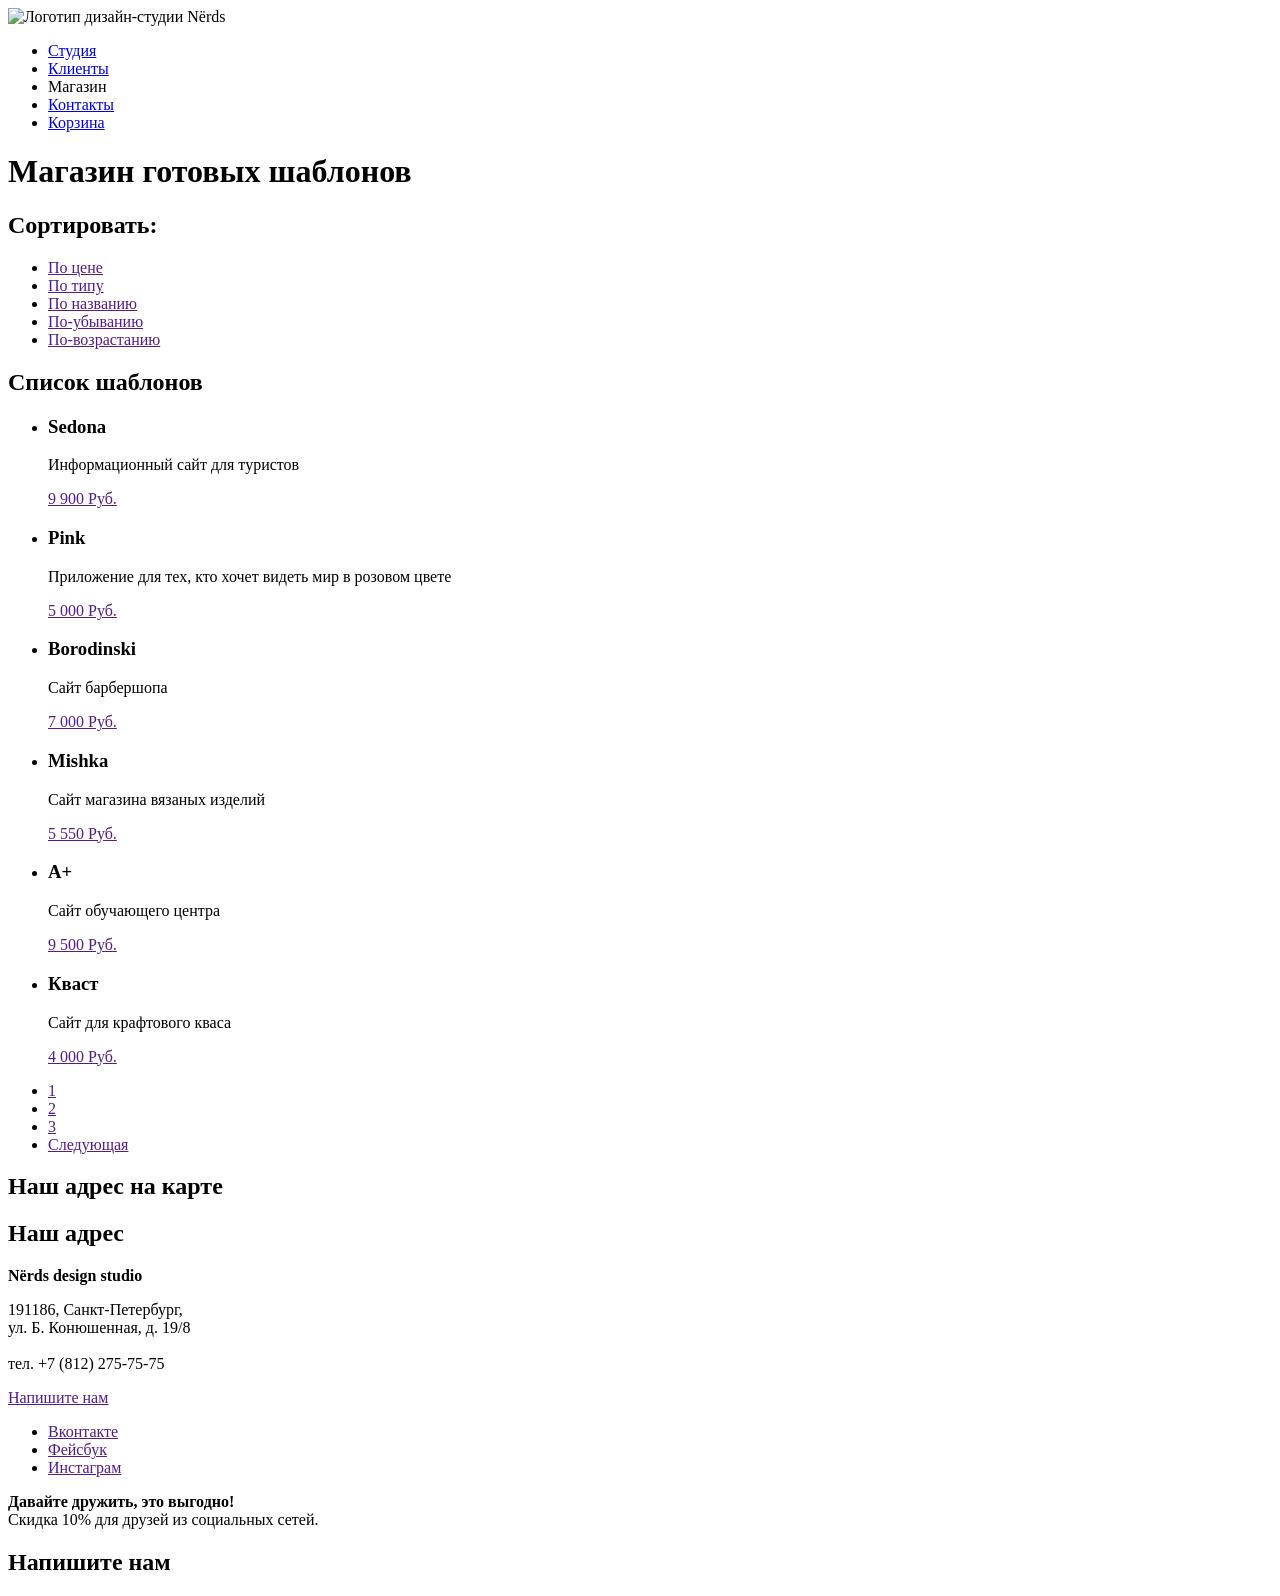
==== shop.html @ 8606c322 "Первое добавление файлов" ====
<!DOCTYPE html>
<html lang="ru">

<head>
  <meta charset="UTF-8">
  <title>Дизайн-студия Nёrds</title>
</head>

<body>

  <header class="main-header">
    <nav class="main navigation">
      <a class="main-header-logo"><img src="img/index-logo.svg" width="160" height="65"
          alt="Логотип дизайн-студии Nёrds"></a>
      <ul class="site-navigation">
        <li><a href="about.html">Студия</a></li>
        <li><a href="clients.html">Клиенты</a></li>
        <li><a class="site-navigation-current">Магазин</a></li>
        <li><a href="caontacts.html">Контакты</a></li>
        <li><a href="cart.html">Корзина</a></li>
      </ul>
    </nav>
  </header>

  <main>
    <h1>Магазин готовых шаблонов</h1>

    <section class="filters">

    </section>

    <section class="sort">
      <h2>Сортировать:</h2>
      <ul class="sort-list">
        <li class="sort-item"><a href="">По цене</a></li>
        <li class="sort-item"><a href="">По типу</a></li>
        <li class="sort-item"><a href="">По названию</a></li>
        <li class="sort-item"><a href="">По-убыванию</a></li>
        <li class="sort-item"><a href="">По-возрастанию</a></li>
      </ul>
    </section>

    <section class="catalog">
      <h2 class="visually-hidden">Список шаблонов</h2>
      <ul class="catalog-list">
        <li class="catalog-item">
          <h3 class="visually-hidden">Sedona</h3>
          <p>Информационный сайт для туристов</p>
          <a href="" class="button">9 900 Руб.</a>
          <a href=""><img src="" alt=""></a>
        </li>
        <li class="catalog-item">
          <h3 class="visually-hidden">Pink</h3>
          <p>Приложение для тех, кто хочет видеть мир в розовом цвете</p>
          <a href="" class="button">5 000 Руб.</a>
          <a href=""><img src="" alt=""></a>
        </li>
        <li class="catalog-item">
          <h3 class="visually-hidden">Borodinski</h3>
          <p>Сайт барбершопа</p>
          <a href="" class="button">7 000 Руб.</a>
          <a href=""><img src="" alt=""></a>
        </li>
        <li class="catalog-item">
          <h3 class="visually-hidden">Mishka</h3>
          <p>Сайт магазина вязаных изделий</p>
          <a href="" class="button">5 550 Руб.</a>
          <a href=""><img src="" alt=""></a>
        </li>
        <li class="catalog-item">
          <h3 class="visually-hidden">A+</h3>
          <p>Сайт обучающего центра</p>
          <a href="" class="button">9 500 Руб.</a>
          <a href=""><img src="" alt=""></a>
        </li>
        <li class="catalog-item">
          <h3 class="visually-hidden">Кваст</h3>
          <p>Сайт для крафтового кваса</p>
          <a href="" class="button">4 000 Руб.</a>
          <a href=""><img src="" alt=""></a>
        </li>
      </ul>
      <ul class="pagination-list">
        <li class="pagination-item pagination-item-current"><a href="">1</a></li>
        <li class="pagination-item"><a href="">2</a></li>
        <li class="pagination-item"><a href="">3</a></li>
        <li class="pagination-item"><a href="">Следующая</a></li>
      </ul>
    </section>

  </main>

  <footer class="main-footer">
    <section class="map">
      <h2 class="visually-hidden">Наш адрес на карте</h2>
    </section>

    <section class="address">
      <h2>Наш адрес</h2>
      <b>Nёrds design studio</b>
      <p>191186, Санкт-Петербург,<br>
        ул. Б. Конюшенная, д. 19/8<br>
        <br>
        тел. +7 (812) 275-75-75</p>
      <a href="" class="button">Напишите нам</a>
    </section>

    <ul>
      <li><a href="" class="social-button">Вконтакте</a></li>
      <li><a href="" class="social-button">Фейсбук</a></li>
      <li><a href="" class="social-button">Инстаграм</a></li>
    </ul>
    <p><b>Давайте дружить, это выгодно!</b><br>
      Скидка 10% для друзей из социальных сетей.</p>
  </footer>

  <section class="modal modal-mail">
    <h2>Напишите нам</h2>
    <span class="modal-close"></span>
  </section>
</body>

</html>
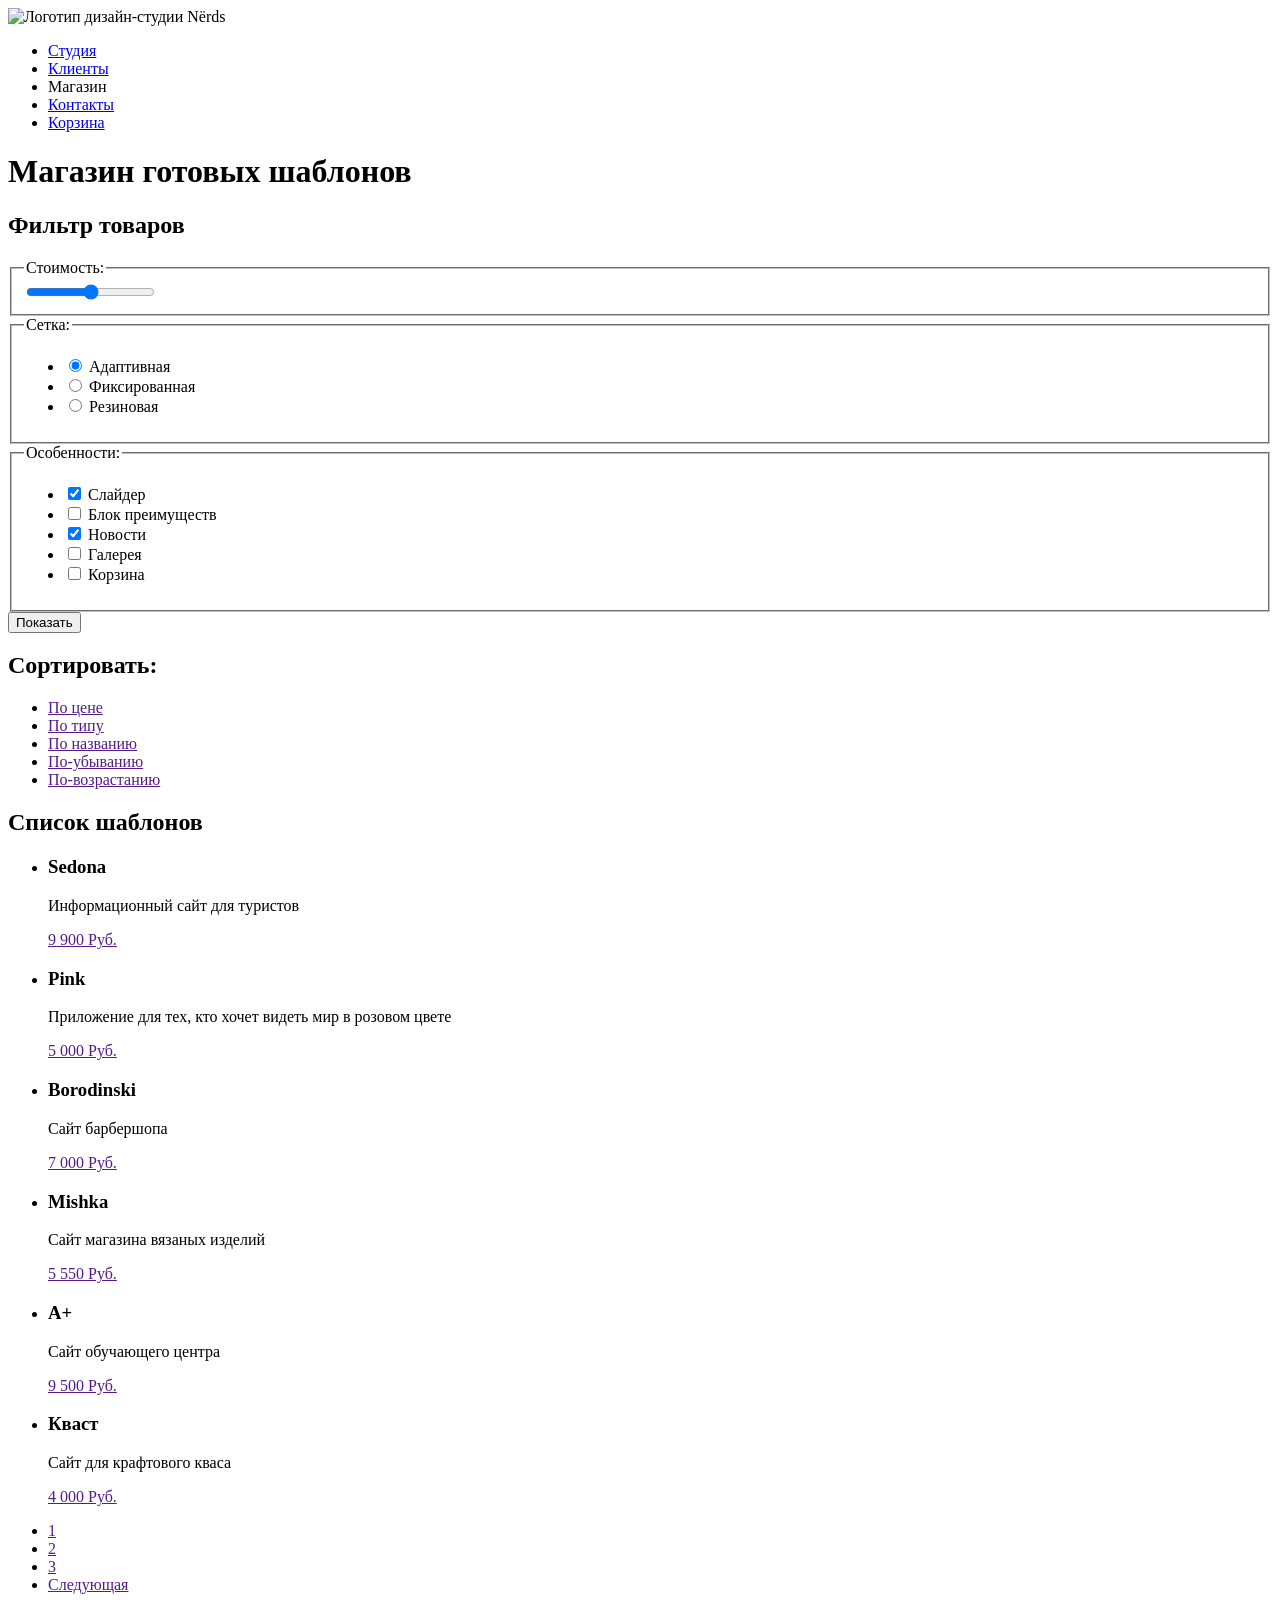
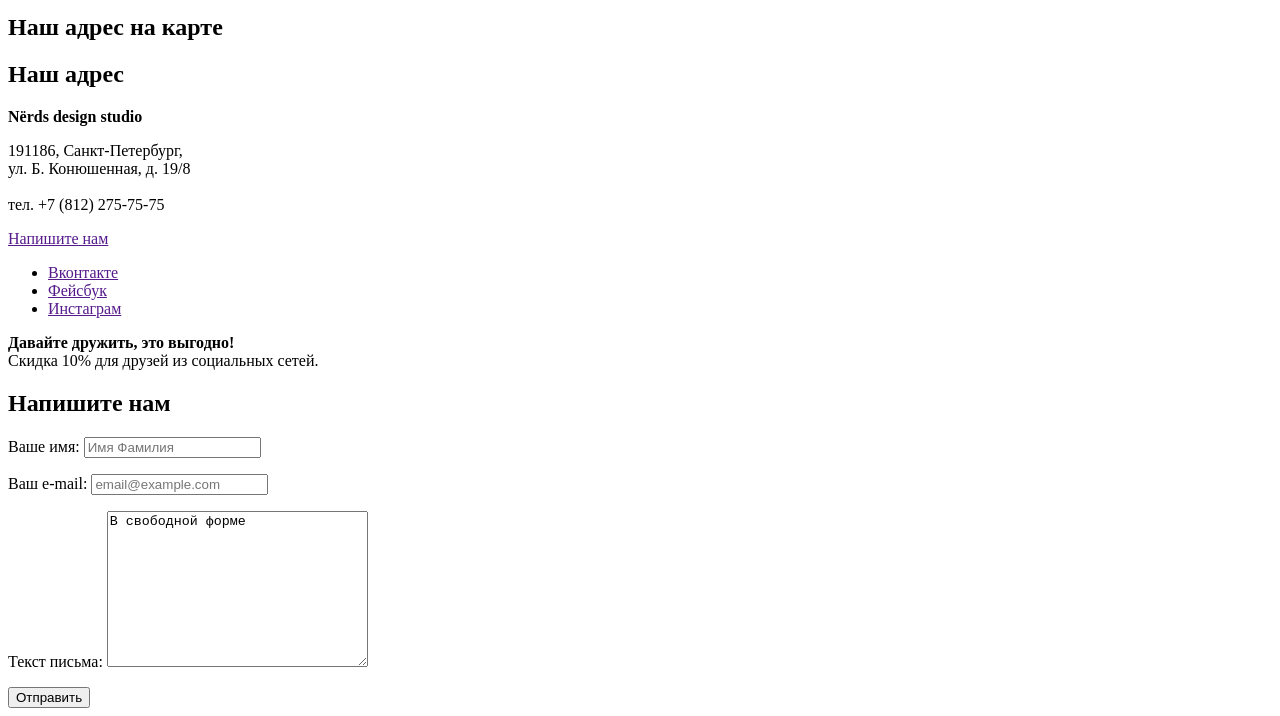
==== commit 5300706d: "Добавил формы" ====
--- a/shop.html
+++ b/shop.html
@@ -26,7 +26,64 @@
     <h1>Магазин готовых шаблонов</h1>
 
     <section class="filters">
-
+      <h2>Фильтр товаров</h2>
+      <form class="filters-form" action="https://echo.htmlacademy.ru" method="get">
+        <fieldset>
+          <legend>Стоимость:</legend>
+          <input type="range">
+        </fieldset>
+        <fieldset>
+          <legend>Сетка:</legend>
+          <ul>
+            <li class="filter-option">
+              <input type="radio" class="visually-hidden filter-input filter-input-radio" name="layout" value="adaptive"
+                id="filter-adaptive" checked>
+              <label for="filter-adaptive">Адаптивная</label>
+            </li>
+            <li class="filter-option">
+              <input type="radio" class="visually-hidden filter-input filter-input-radio" name="layout" value="fixed"
+                id="filter-fixed">
+              <label for="filter-fixed">Фиксированная</label>
+            </li>
+            <li class="filter-option">
+              <input type="radio" class="visually-hidden filter-input filter-input-radio" name="layout" value="flexible"
+                id="filter-flexible">
+              <label for="filter-flexible">Резиновая</label>
+            </li>
+          </ul>
+        </fieldset>
+        <fieldset>
+          <legend>Особенности:</legend>
+          <ul>
+            <li class="filter-option">
+              <input type="checkbox" class="visually-hidden filter-input filter-input-checkbox" name="slider"
+                id="filter-slider" checked>
+              <label for="filter-slider">Слайдер</label>
+            </li>
+            <li class="filter-option">
+              <input type="checkbox" class="visually-hidden filter-input filter-input-checkbox" name="advantages"
+                id="filter-advantages">
+              <label for="filter-advantages">Блок преимуществ</label>
+            </li>
+            <li class="filter-option">
+              <input type="checkbox" class="visually-hidden filter-input filter-input-checkbox" name="news"
+                id="filter-news" checked>
+              <label for="filter-news">Новости</label>
+            </li>
+            <li class="filter-option">
+              <input type="checkbox" class="visually-hidden filter-input filter-input-checkbox" name="gallery"
+                id="filter-gallery">
+              <label for="filter-gallery">Галерея</label>
+            </li>
+            <li class="filter-option">
+              <input type="checkbox" class="visually-hidden filter-input filter-input-checkbox" name="cart"
+                id="filter-cart">
+              <label for="filter-cart">Корзина</label>
+            </li>
+          </ul>
+        </fieldset>
+        <button class="filter-button button" type="submit">Показать</button>
+      </form>
     </section>
 
     <section class="sort">
@@ -116,7 +173,21 @@
 
   <section class="modal modal-mail">
     <h2>Напишите нам</h2>
-    <span class="modal-close"></span>
+    <form class="login-form" action="https://echo.htmlacademy.ru" method="post">
+      <p class="login-item">
+        <label for="login-name">Ваше имя:</label>
+        <input id="login-name" type="text" name="name" placeholder="Имя Фамилия">
+      </p>
+      <p class="login-item">
+        <label for="login-mail">Ваш e-mail:</label>
+        <input id="login-mail" type="text" name="mail" placeholder="email@example.com">
+      </p>
+      <p class="login-item">
+        <label for="">Текст письма:</label>
+        <textarea name="text" id="login-text" cols="30" rows="10">В свободной форме</textarea>
+      </p>
+      <button class="button" type="submit">Отправить</button>
+    </form>
   </section>
 </body>
 
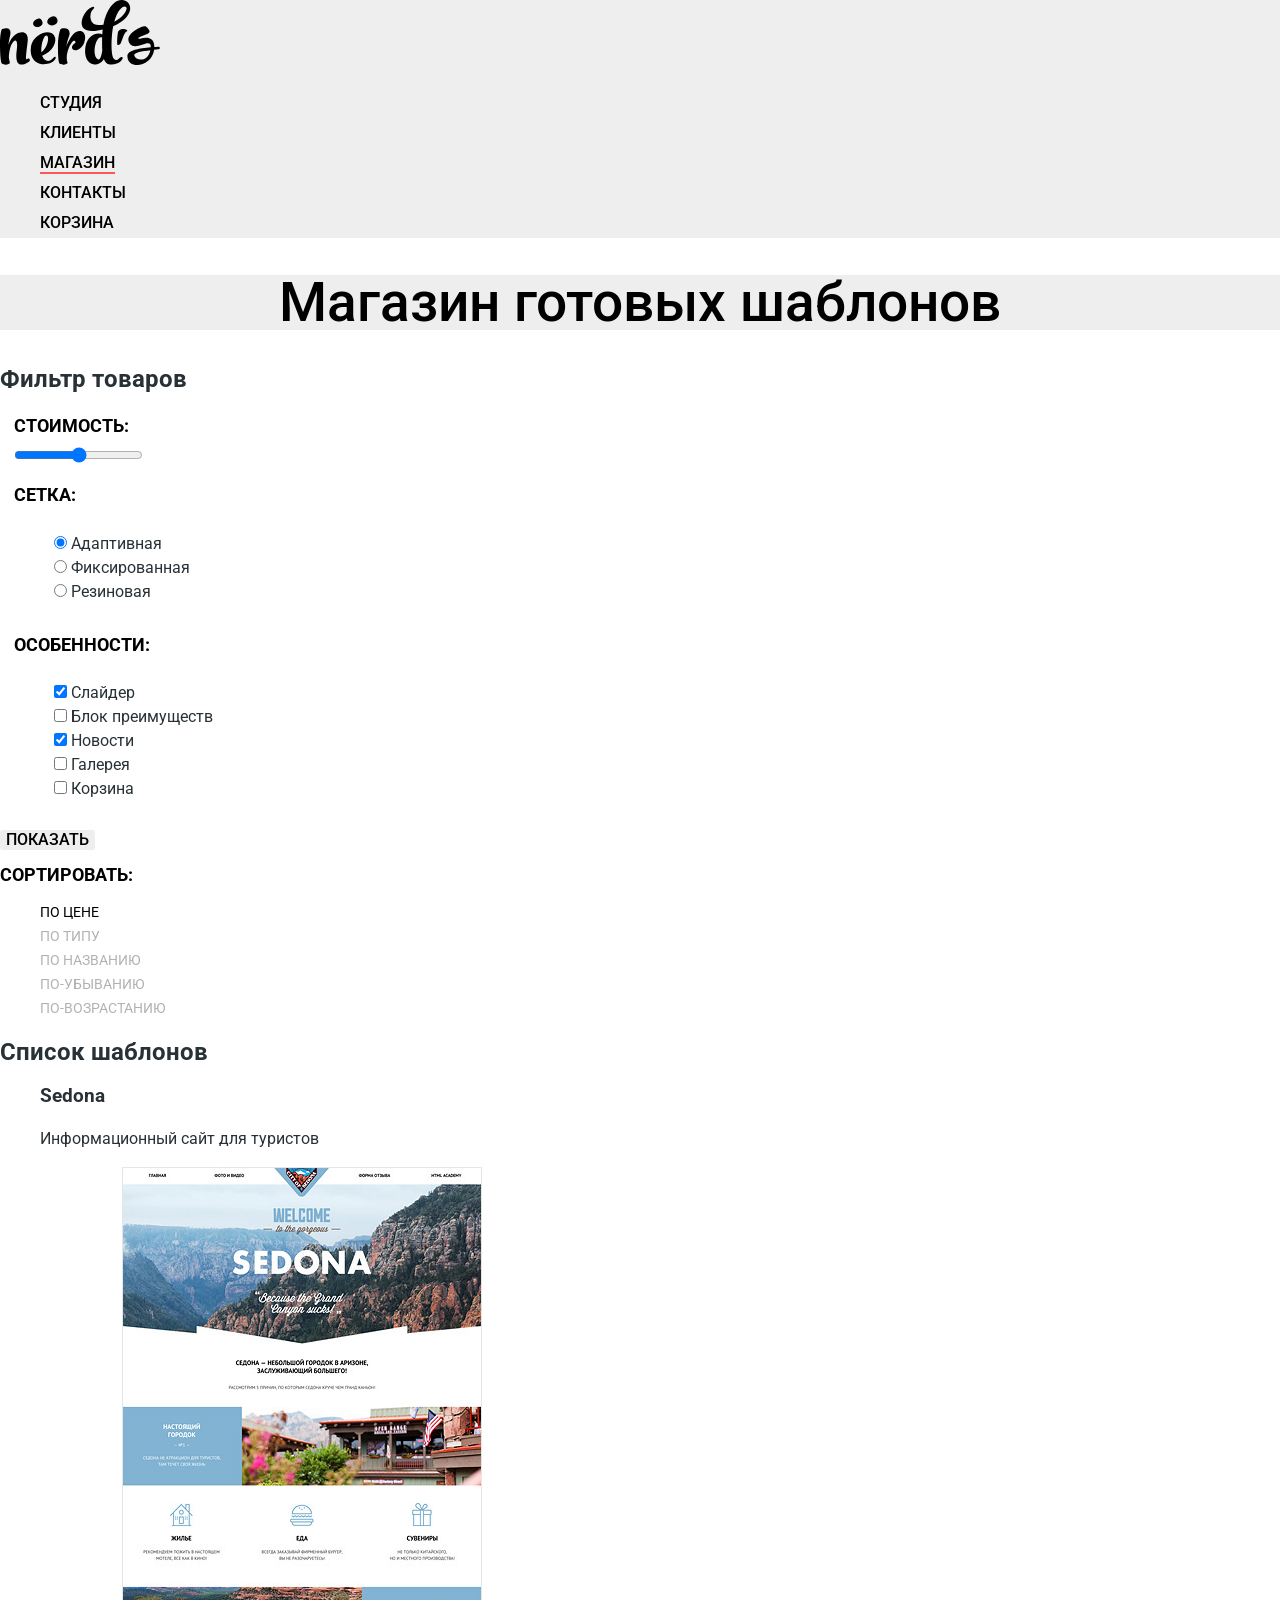
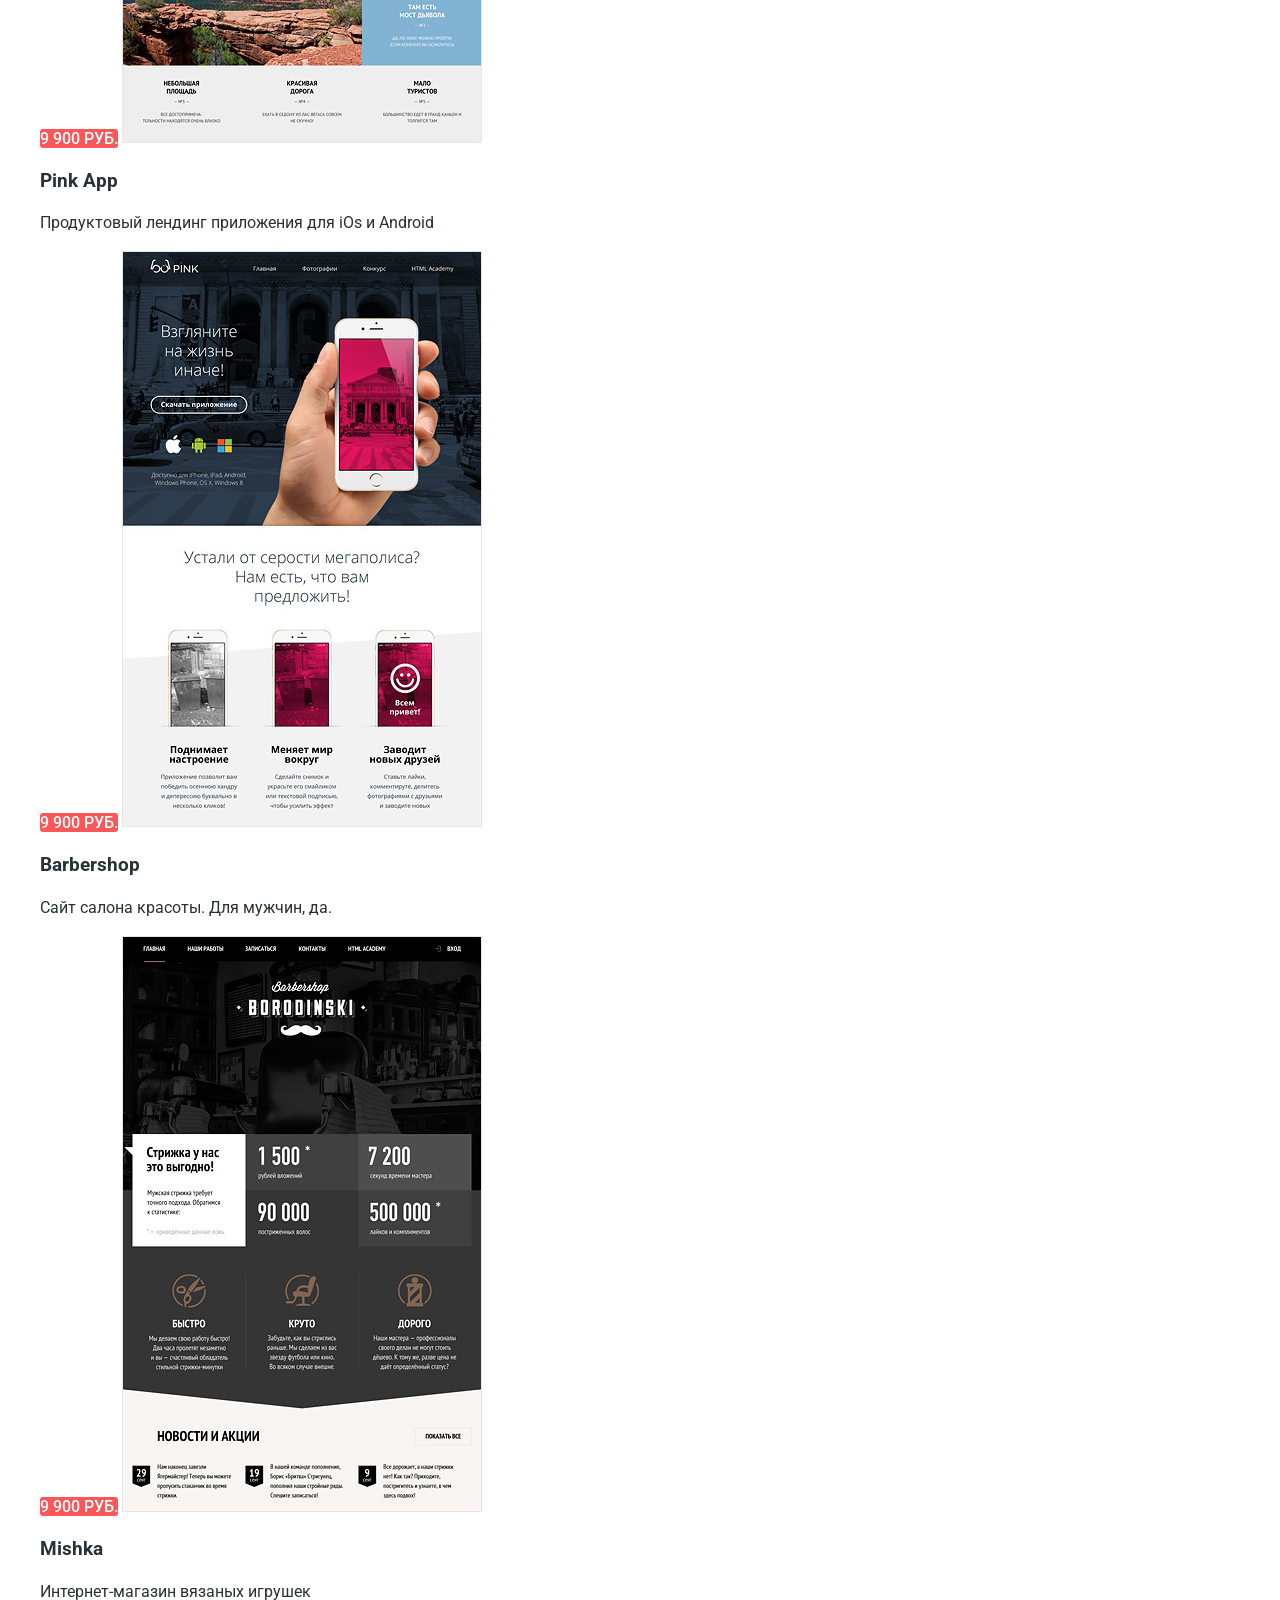
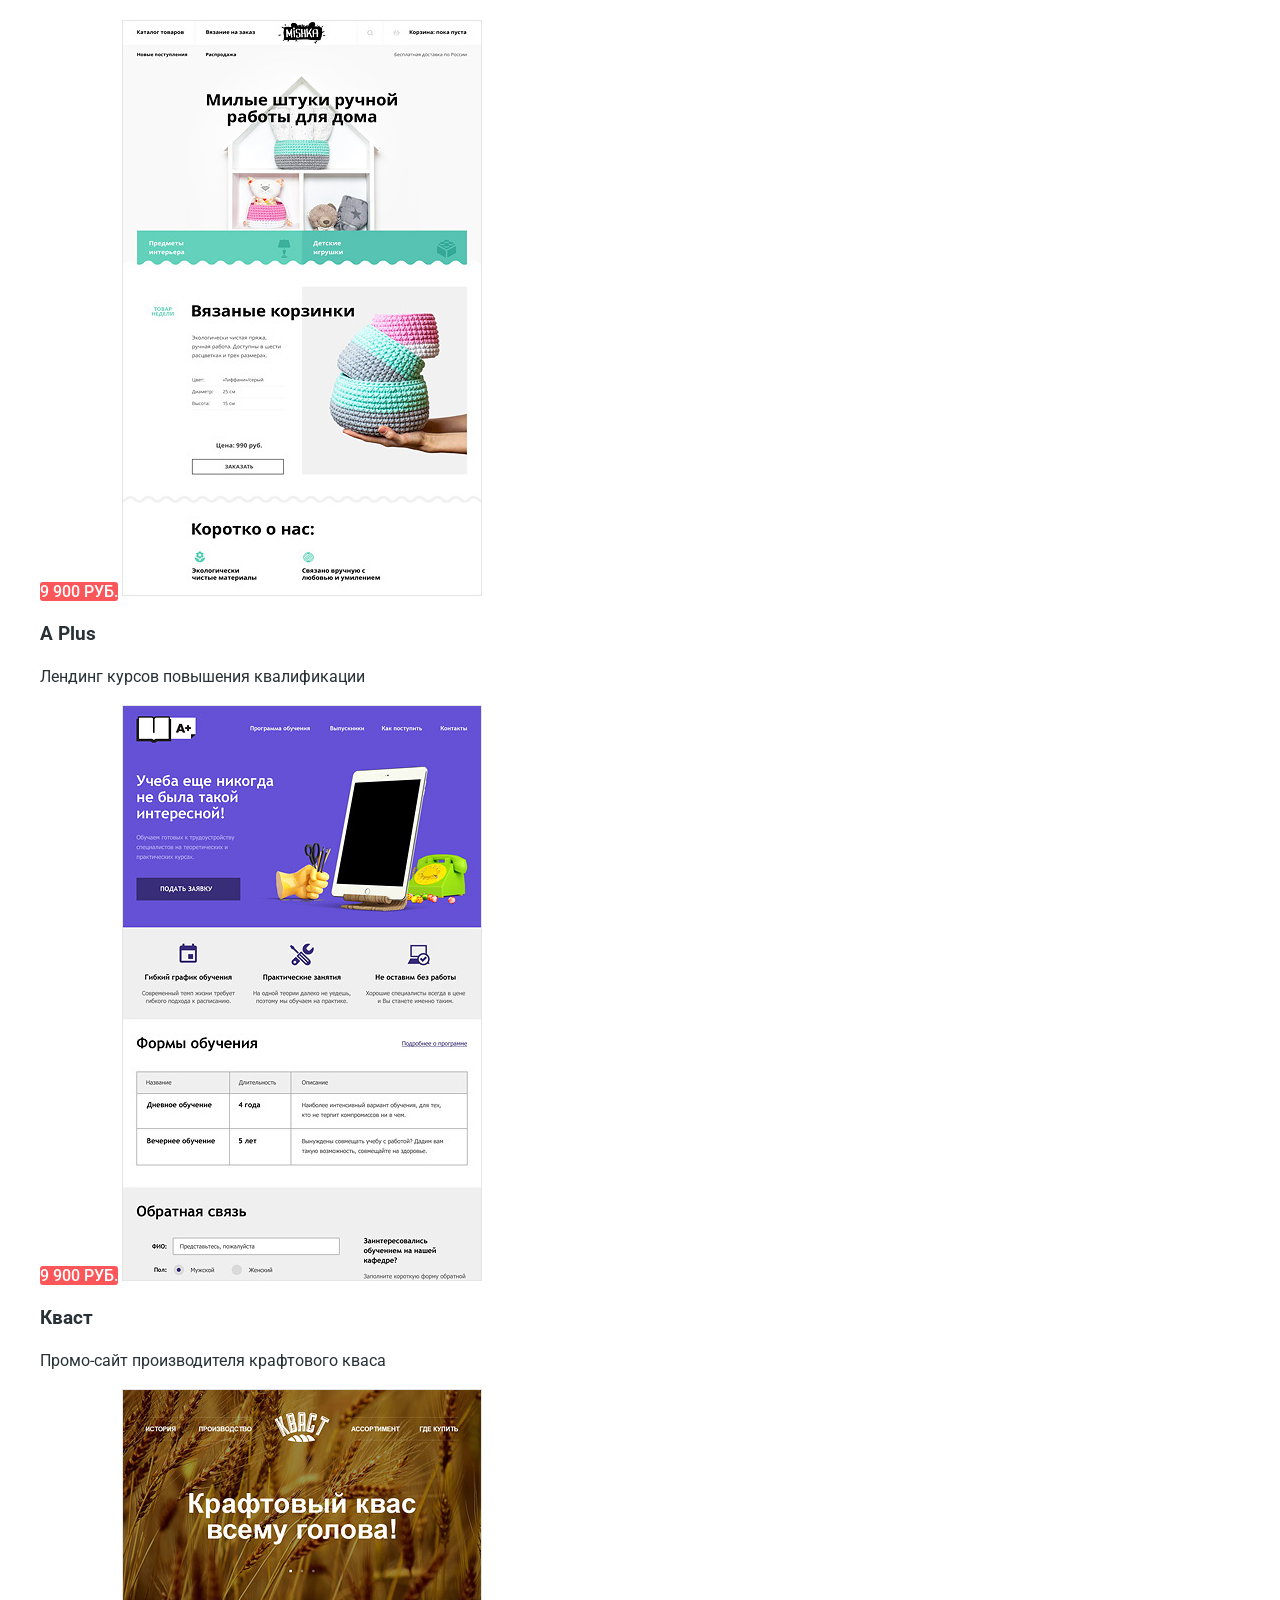
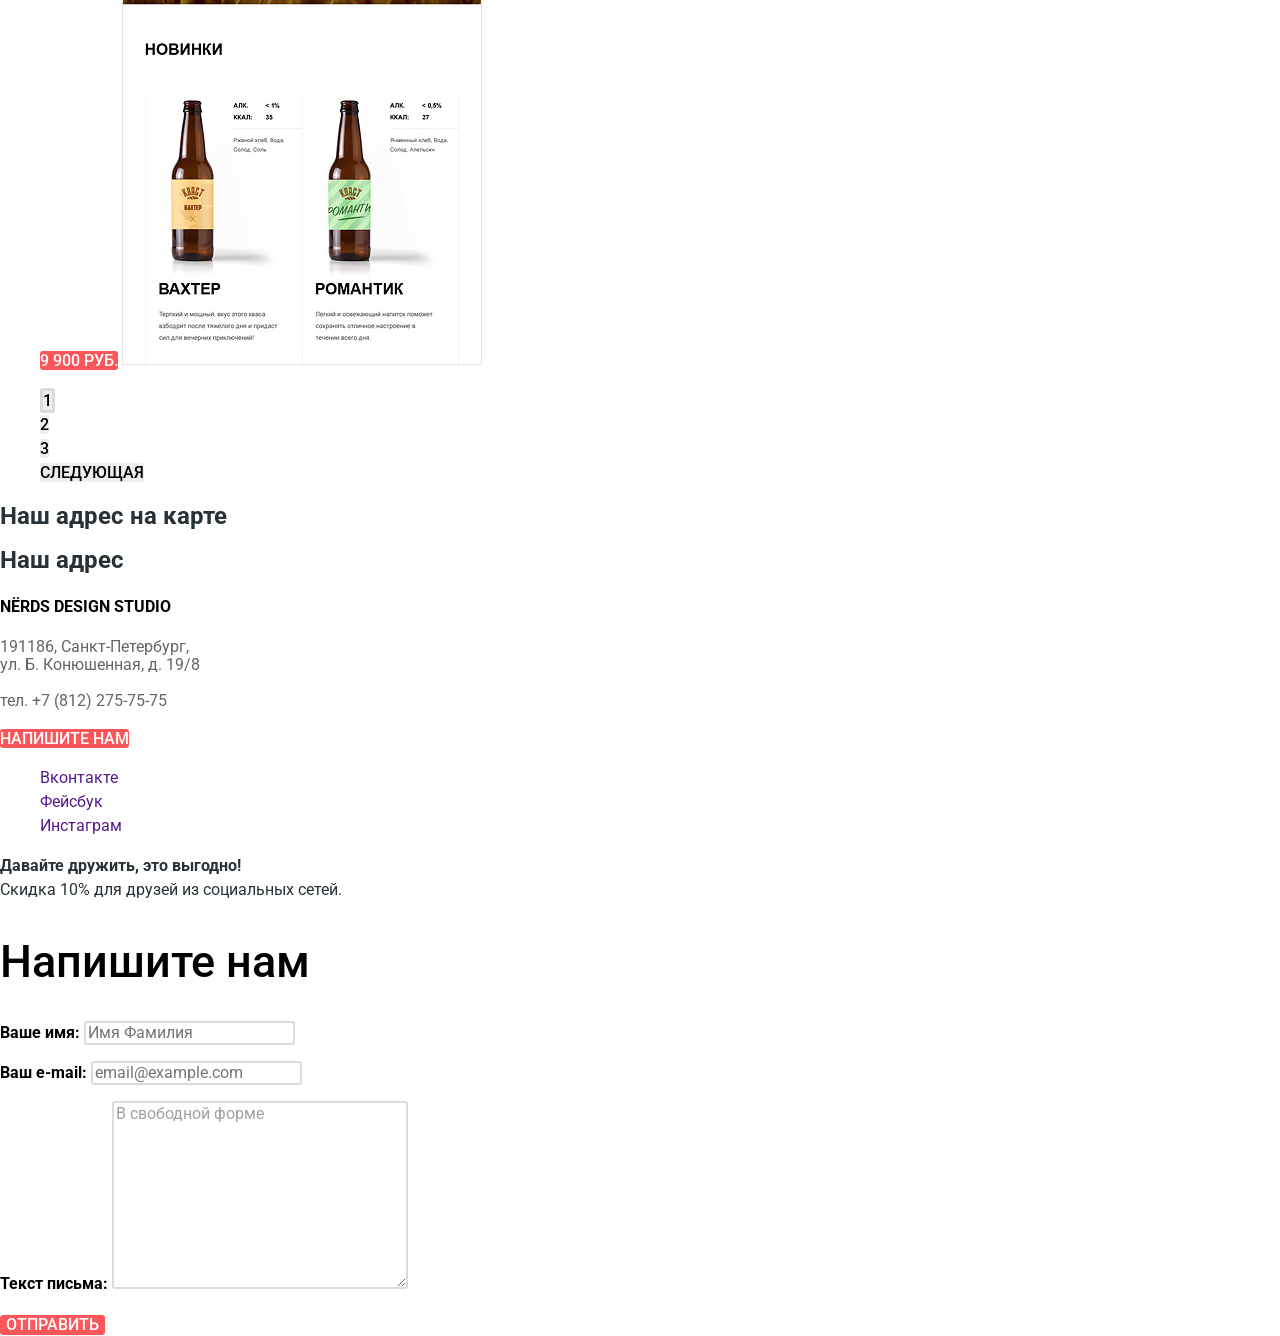
==== commit 9b00742c: "Добавил стили для страницы магазина" ====
--- a/shop.html
+++ b/shop.html
@@ -4,13 +4,16 @@
 <head>
   <meta charset="UTF-8">
   <title>Дизайн-студия Nёrds</title>
+  <link href="https://fonts.googleapis.com/css?family=Roboto:400,500,700&display=swap&subset=cyrillic" rel="stylesheet">
+  <link rel="stylesheet" href="css/normalize.css">
+  <link rel="stylesheet" href="css/style.css">
 </head>
 
 <body>
 
   <header class="main-header">
     <nav class="main navigation">
-      <a class="main-header-logo"><img src="img/index-logo.svg" width="160" height="65"
+      <a class="main-header-logo"><img src="img/nerds-logo.svg" width="160" height="65"
           alt="Логотип дизайн-студии Nёrds"></a>
       <ul class="site-navigation">
         <li><a href="about.html">Студия</a></li>
@@ -23,7 +26,7 @@
   </header>
 
   <main>
-    <h1>Магазин готовых шаблонов</h1>
+    <h1 class="page-title">Магазин готовых шаблонов</h1>
 
     <section class="filters">
       <h2>Фильтр товаров</h2>
@@ -89,7 +92,7 @@
     <section class="sort">
       <h2>Сортировать:</h2>
       <ul class="sort-list">
-        <li class="sort-item"><a href="">По цене</a></li>
+        <li class="sort-item sort-item-current"><a href="">По цене</a></li>
         <li class="sort-item"><a href="">По типу</a></li>
         <li class="sort-item"><a href="">По названию</a></li>
         <li class="sort-item"><a href="">По-убыванию</a></li>
@@ -101,47 +104,47 @@
       <h2 class="visually-hidden">Список шаблонов</h2>
       <ul class="catalog-list">
         <li class="catalog-item">
-          <h3 class="visually-hidden">Sedona</h3>
+          <h3>Sedona</h3>
           <p>Информационный сайт для туристов</p>
           <a href="" class="button">9 900 Руб.</a>
-          <a href=""><img src="" alt=""></a>
+          <a href=""><img src="img/img-sedona.jpg" width="360" height="576" alt="Шаблон Sedona"></a>
         </li>
         <li class="catalog-item">
-          <h3 class="visually-hidden">Pink</h3>
-          <p>Приложение для тех, кто хочет видеть мир в розовом цвете</p>
-          <a href="" class="button">5 000 Руб.</a>
-          <a href=""><img src="" alt=""></a>
+          <h3>Pink App</h3>
+          <p>Продуктовый лендинг приложения для iOs и Android</p>
+          <a href="" class="button">9 900 Руб.</a>
+          <a href=""><img src="img/img-pink.jpg" width="360" height="576" alt="Шаблон Pink"></a>
         </li>
         <li class="catalog-item">
-          <h3 class="visually-hidden">Borodinski</h3>
-          <p>Сайт барбершопа</p>
-          <a href="" class="button">7 000 Руб.</a>
-          <a href=""><img src="" alt=""></a>
+          <h3>Barbershop</h3>
+          <p>Сайт салона красоты. Для мужчин, да.</p>
+          <a href="" class="button">9 900 Руб.</a>
+          <a href=""><img src="img/img-barbershop.jpg" width="360" height="576" alt="Шаблон Barbershop"></a>
         </li>
         <li class="catalog-item">
-          <h3 class="visually-hidden">Mishka</h3>
-          <p>Сайт магазина вязаных изделий</p>
-          <a href="" class="button">5 550 Руб.</a>
-          <a href=""><img src="" alt=""></a>
+          <h3>Mishka</h3>
+          <p>Интернет-магазин вязаных игрушек</p>
+          <a href="" class="button">9 900 Руб.</a>
+          <a href=""><img src="img/img-mishka.jpg" width="360" height="576" alt="Шаблон Mishka"></a>
         </li>
         <li class="catalog-item">
-          <h3 class="visually-hidden">A+</h3>
-          <p>Сайт обучающего центра</p>
-          <a href="" class="button">9 500 Руб.</a>
-          <a href=""><img src="" alt=""></a>
+          <h3>A Plus</h3>
+          <p>Лендинг курсов повышения квалификации</p>
+          <a href="" class="button">9 900 Руб.</a>
+          <a href=""><img src="img/img-aplus.jpg" width="360" height="576" alt="Шаблон Aplus"></a>
         </li>
         <li class="catalog-item">
-          <h3 class="visually-hidden">Кваст</h3>
-          <p>Сайт для крафтового кваса</p>
-          <a href="" class="button">4 000 Руб.</a>
-          <a href=""><img src="" alt=""></a>
+          <h3>Кваст</h3>
+          <p>Промо-сайт производителя крафтового кваса</p>
+          <a href="" class="button">9 900 Руб.</a>
+          <a href=""><img src="img/img-kvast.jpg" width="360" height="576" alt="Шаблон Кваст"></a>
         </li>
       </ul>
       <ul class="pagination-list">
-        <li class="pagination-item pagination-item-current"><a href="">1</a></li>
-        <li class="pagination-item"><a href="">2</a></li>
-        <li class="pagination-item"><a href="">3</a></li>
-        <li class="pagination-item"><a href="">Следующая</a></li>
+        <li class="pagination-item pagination-item-current"><a href="" class="button">1</a></li>
+        <li class="pagination-item"><a href="" class="button">2</a></li>
+        <li class="pagination-item"><a href="" class="button">3</a></li>
+        <li class="pagination-item"><a href="" class="button">Следующая</a></li>
       </ul>
     </section>
 
@@ -183,7 +186,7 @@
         <input id="login-mail" type="text" name="mail" placeholder="email@example.com">
       </p>
       <p class="login-item">
-        <label for="">Текст письма:</label>
+        <label for="login-text">Текст письма:</label>
         <textarea name="text" id="login-text" cols="30" rows="10">В свободной форме</textarea>
       </p>
       <button class="button" type="submit">Отправить</button>
--- a/css/style.css
+++ b/css/style.css
@@ -0,0 +1,343 @@
+body {
+  margin: 0;
+  padding: 0;
+
+  font-family: Roboto, Arial, sans-serif;
+  font-size: 16px;
+  line-height: 24px;
+  font-weight: 400;
+  color: #283136;
+
+  background-color: #ffffff;
+}
+
+a {
+  text-decoration: none;
+}
+
+ul {
+  list-style: none;
+}
+
+.button {
+  color: #ffffff;
+  font-weight: 500;
+  font-size: 16px;
+  line-height: 18px;
+  text-transform: uppercase;
+  text-align: center;
+  vertical-align: middle;
+
+  background-color: #fb565a;
+  border: none;
+  border-radius: 3px;
+}
+
+.button:hover,
+.button:focus {
+  background-color: #e74246;
+}
+
+.button:active {
+  color:  rgba(255, 255, 255, 0.3);
+
+  background-color: #d7373b;
+  box-shadow: inset  0 3px rgba(0,0,0, 0.1);
+}
+
+.main-header {
+  background-color: #eeeeee;
+}
+
+.main-header-logo:hover,
+.main-header-logo:focus {
+  opacity: 0.8;
+}
+
+.main-header-logo:active {
+  opacity: 0.3;
+}
+
+.site-navigation a {
+  color: #000000;
+  font-weight: 500;
+  font-size: 16px;
+  line-height: 30px;
+  text-transform: uppercase;
+}
+
+.site-navigation a:hover,
+.site-navigation a:focus {
+  color: #fb565a;
+}
+
+.site-navigation a:active {
+  color: rgba(0, 0, 0, 0.3);
+}
+
+.site-navigation-current {
+  border-bottom: 2px solid #fb565a;
+}
+
+.slider {
+  background-color: #eeeeee;
+}
+
+.feature-item h3 {
+  color: #000000;
+  font-size: 55px;
+  line-height: 55px;
+  font-weight: 500;
+}
+
+.services h3 {
+  color: #000000;
+  font-size: 24px;
+  line-height: 30px;
+  font-weight: 700;
+  text-transform: uppercase;
+}
+
+.services-item:nth-child(2) a {
+  background-color: #00ca74;
+}
+
+.services-item:nth-child(2) a:hover,
+.services-item:nth-child(2) a:focus {
+  background-color: #00bc6c;
+}
+
+.services-item:nth-child(2) a:active {
+  background-color: #00aa62;
+}
+
+.services-item:last-child a {
+  background-color: #efc84a;
+}
+
+.services-item:last-child a:hover,
+.services-item:last-child a:focus {
+  background-color: #eab534;
+}
+
+.services-item:last-child a:active {
+  background-color: #e5a722;
+}
+
+.about-us b {
+  color: #000000;
+  font-size: 45px;
+  line-height: 45px;
+  font-weight: 500;
+}
+
+.development h3 {
+  color: #000000;
+  font-size: 16px;
+  line-height: 24px;
+  text-transform: uppercase;
+  font-weight: 700;
+}
+
+.facts th {
+  color: #000000;
+  font-weight: 700;
+  text-transform: uppercase;
+}
+
+.facts td:first-child {
+  color: #000000;
+  font-size: 45px;
+  line-height: 45px;
+  font-weight: 700;
+}
+
+.facts td:last-child {
+  line-height: 18px;
+}
+
+.client-item {
+  opacity: 0.2;
+}
+
+.client-item:hover,
+.client-item:focus {
+  opacity: 1;
+}
+
+.client-item:active {
+  opacity: 0.1;
+}
+
+.address b {
+  color: #000000;
+  line-height: 30px;
+  text-transform: uppercase;
+  font-weight: 700;
+}
+
+.address p {
+  color: #666666;
+  font-size: 16px;
+  line-height: 18px;
+}
+
+.social-footer p {
+  color: #444444;
+  font-size: 16px;
+  line-height: 22px;
+}
+
+.social-footer b {
+  color: #000000;
+  font-size: 36px;
+  line-height: 36px;
+  font-weight: 700;
+}
+
+.modal-mail h2 {
+  color: #000000;
+  font-size: 45px;
+  line-height: 45px;
+  font-weight: 500;
+}
+
+.login-item label {
+  color: #000000;
+  line-height: 18px;
+  font-weight: 700;
+}
+
+.login-item input,
+.login-item textarea {
+  color: rgba(68, 68, 68, 0.5);
+  font: inherit;
+  line-height: 18px;
+
+  border: 2px solid #d7dcde;
+  border-radius: 3px;
+} 
+
+.login-item input:hover,
+.login-item textarea:hover {
+  border-color: #b4b9bb;
+}
+
+.login-item input:focus,
+.login-item textarea:focus {
+  border-color: #000000;
+}
+
+.login-item input:invalid,
+.login-item textarea:invalid {
+  border-color: #e74246;
+}
+
+.page-title {
+  color: #000000;
+  font-size: 55px;
+  line-height: 55px;
+  font-weight: 500;
+  text-align: center;
+
+  background-color: #eeeeee;
+}
+
+.filters-form fieldset {
+  border: none;
+}
+
+.filters-form legend {
+  color: #000000;
+  font-size: 18px;
+  line-height: 30px;
+  font-weight: 700;
+  text-transform: uppercase;
+}
+
+.filters-form label {
+  line-height: 20px;
+}
+
+input[type="radio"]:hover + label {
+  color: #000000;
+}
+
+input[type="radio"]:disabled + label,
+input[type="checkbox"]:disabled + label {
+  color: rgba(40, 49, 54, 0.3);
+}
+
+.filter-button {
+  color: #000000;
+  line-height: 18px;
+  font-weight: 500;
+
+  background-color: #eeeeee;
+}
+
+.filter-button:hover,
+.filter-button:focus {
+  background-color: #dfdfdf;
+}
+
+.filter-button:active {
+  color: rgba(0, 0, 0, 0.3);
+
+  background-color: #d5d5d5;
+}
+
+.catalog-item .button:active {
+  color: #ffffff;
+}
+
+.pagination-list .button {
+  color: #000000;
+  line-height: 18px;
+  font-weight: 500;
+
+  background-color: #eeeeee;
+}
+
+.pagination-list .button:hover,
+.pagination-list .button:focus {
+  background-color: #dfdfdf;
+}
+
+.pagination-list .button:active {
+  color: rgba(0, 0, 0, 0.3);
+
+  background-color: #d5d5d5;
+}
+
+.pagination-item-current a {
+  color: #000000;
+
+  background-color: #ffffff;
+  border: 3px solid #dbdbdb;
+}
+
+.sort h2 {
+  color: #000000;
+  font-size: 18px;
+  line-height: 18px;
+  font-weight: 700;
+  text-transform: uppercase;
+}
+
+.sort-item a {
+  color: rgba(0, 0, 0, 0.3);
+  font-size: 14px;
+  line-height: 18px;
+  text-transform: uppercase;
+}
+
+.sort-item a:hover,
+.sort-item a:focus {
+  color: rgba(0, 0, 0, 0.6);
+}
+
+.sort-item a:active,
+.sort-item-current a {
+  color: #000000;
+}
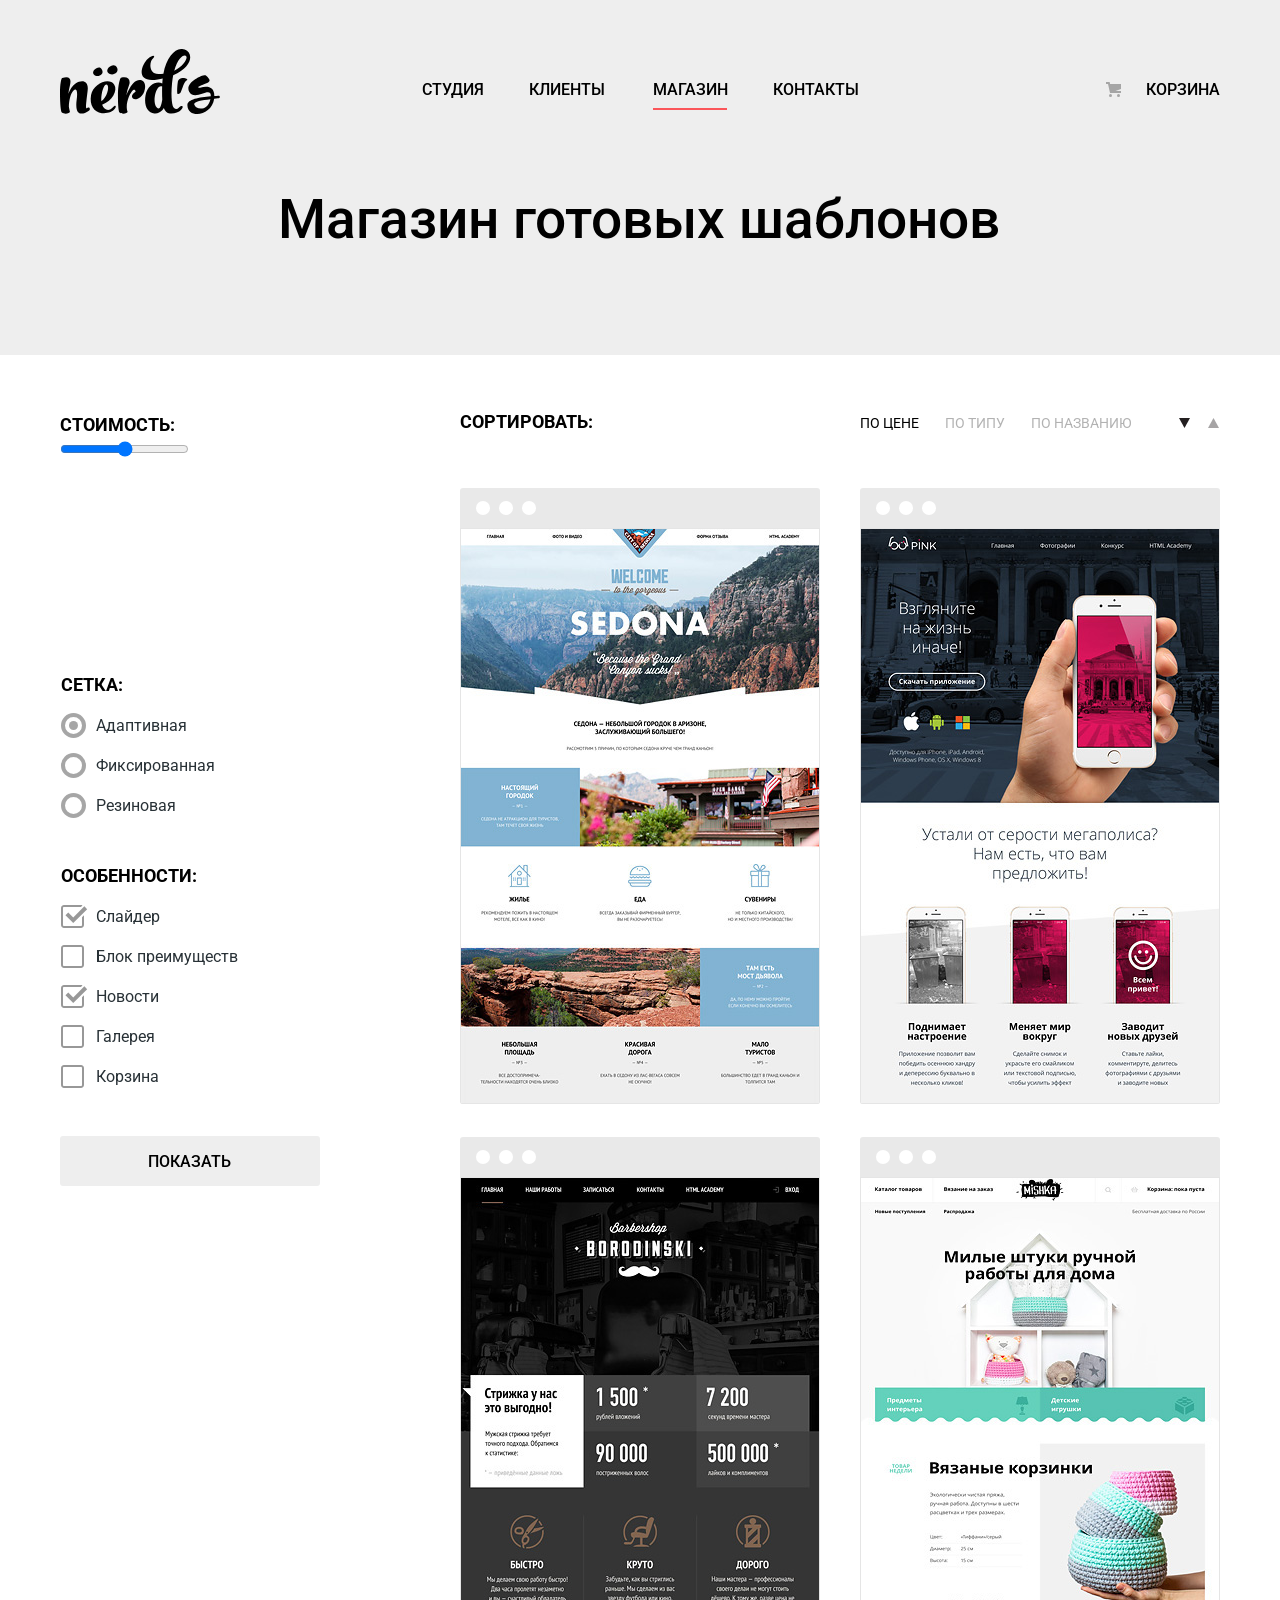
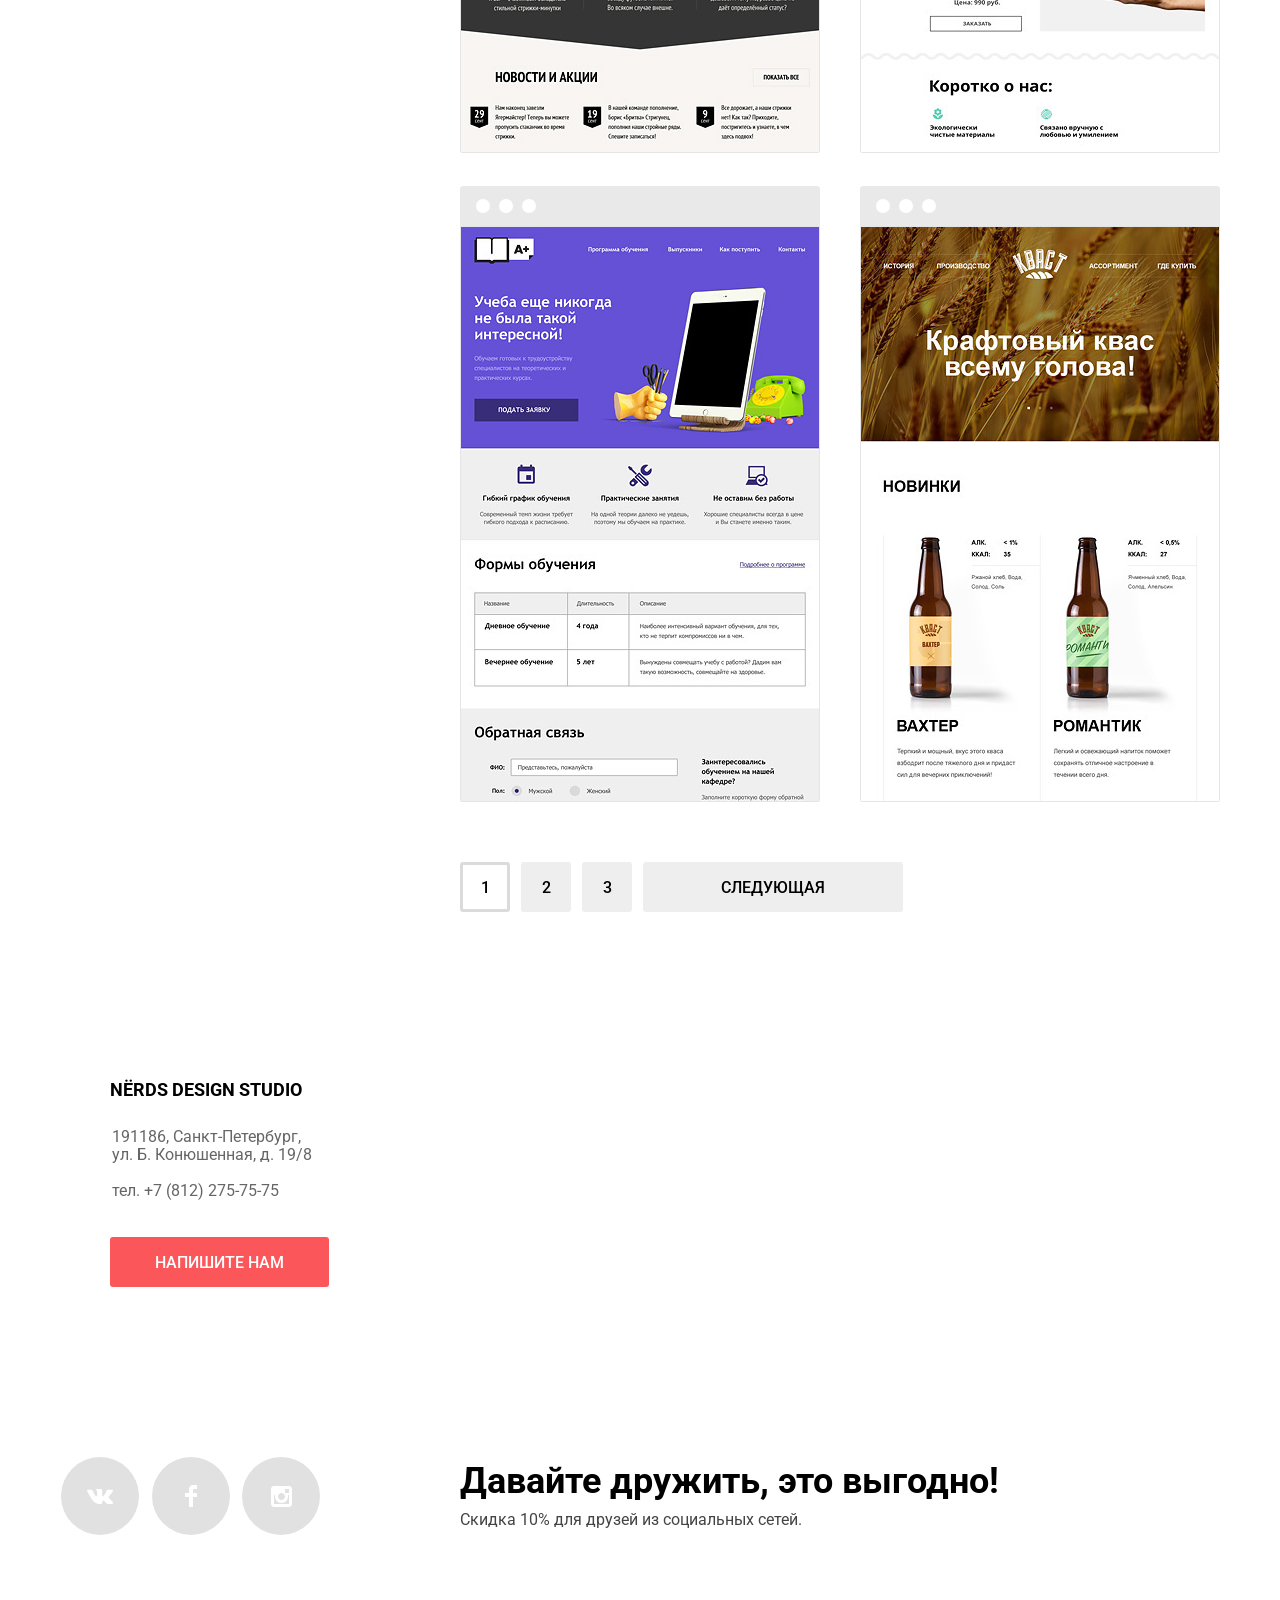
==== commit f1d1af97: "Обновление" ====
--- a/shop.html
+++ b/shop.html
@@ -2,7 +2,7 @@
 <html lang="ru">
 
 <head>
-  <meta charset="UTF-8">
+  <meta charset="utf-8">
   <title>Дизайн-студия Nёrds</title>
   <link href="https://fonts.googleapis.com/css?family=Roboto:400,500,700&display=swap&subset=cyrillic" rel="stylesheet">
   <link rel="stylesheet" href="css/normalize.css">
@@ -12,186 +12,286 @@
 <body>
 
   <header class="main-header">
-    <nav class="main navigation">
-      <a class="main-header-logo"><img src="img/nerds-logo.svg" width="160" height="65"
-          alt="Логотип дизайн-студии Nёrds"></a>
-      <ul class="site-navigation">
-        <li><a href="about.html">Студия</a></li>
-        <li><a href="clients.html">Клиенты</a></li>
-        <li><a class="site-navigation-current">Магазин</a></li>
-        <li><a href="caontacts.html">Контакты</a></li>
-        <li><a href="cart.html">Корзина</a></li>
-      </ul>
-    </nav>
+    <div class="container">
+      <nav class="main-navigation">
+        <a class="main-header-logo" href="index.html"><span class="visually-hidden">Главная страница</span><img src="img/nerds-logo.svg"
+            width="160" height="65" alt="Логотип дизайн-студии Nerds"></a>
+        <ul class="site-navigation">
+          <li><a href="about.html">Студия</a></li>
+          <li><a href="clients.html">Клиенты</a></li>
+          <li><a class="site-navigation-current">Магазин</a></li>
+          <li><a href="contacts.html">Контакты</a></li>
+        </ul>
+        <ul class="user-navigation">
+          <li><a class="cart-link" href="cart.html">Корзина</a></li>
+        </ul>
+      </nav>
+    </div>
   </header>
 
-  <main>
+  <main class="shop">
     <h1 class="page-title">Магазин готовых шаблонов</h1>
-
-    <section class="filters">
-      <h2>Фильтр товаров</h2>
-      <form class="filters-form" action="https://echo.htmlacademy.ru" method="get">
-        <fieldset>
-          <legend>Стоимость:</legend>
-          <input type="range">
-        </fieldset>
-        <fieldset>
-          <legend>Сетка:</legend>
-          <ul>
-            <li class="filter-option">
-              <input type="radio" class="visually-hidden filter-input filter-input-radio" name="layout" value="adaptive"
-                id="filter-adaptive" checked>
-              <label for="filter-adaptive">Адаптивная</label>
-            </li>
-            <li class="filter-option">
-              <input type="radio" class="visually-hidden filter-input filter-input-radio" name="layout" value="fixed"
-                id="filter-fixed">
-              <label for="filter-fixed">Фиксированная</label>
-            </li>
-            <li class="filter-option">
-              <input type="radio" class="visually-hidden filter-input filter-input-radio" name="layout" value="flexible"
-                id="filter-flexible">
-              <label for="filter-flexible">Резиновая</label>
-            </li>
+    <div class="container">
+      <div class="shop-column-left">
+        <section class="filters">
+          <h2 class="visually-hidden">Фильтр товаров</h2>
+          <form class="filters-form" action="https://echo.htmlacademy.ru" method="get">
+            <fieldset>
+              <legend>Стоимость:</legend>
+              <input type="range">
+            </fieldset>
+            <fieldset>
+              <legend>Сетка:</legend>
+              <ul>
+                <li class="filter-option">
+                  <label class="filter-option-radio">
+                    <input class="visually-hidden filter-input filter-input-radio" type="radio" name="layout"
+                      value="adaptive" id="filter-adaptive" checked>
+                    <span class="input-indicator"></span>
+                    <span class="filter-option-name">Адаптивная</span>
+                  </label>
+                </li>
+                <li class="filter-option">
+                  <label class="filter-option-radio">
+                    <input class="visually-hidden filter-input filter-input-radio" type="radio" name="layout"
+                      value="fixed" id="filter-fixed">
+                    <span class="input-indicator"></span>
+                    <span class="filter-option-name">Фиксированная</span>
+                  </label>
+                </li>
+                <li class="filter-option">
+                  <label class="filter-option-radio">
+                    <input class="visually-hidden filter-input filter-input-radio" type="radio" name="layout"
+                      value="flexible" id="filter-flexible">
+                    <span class="input-indicator"></span>
+                    <span class="filter-option-name">Резиновая</span>
+                  </label>
+                </li>
+              </ul>
+            </fieldset>
+            <fieldset>
+              <legend>Особенности:</legend>
+              <ul>
+                <li class="filter-option">
+                  <label class="filter-option-checkbox">
+                    <input class="visually-hidden filter-input filter-input-checkbox" type="checkbox" name="slider"
+                      id="filter-slider" checked>
+                    <span class="checkbox-indicator"></span>
+                    <span class="filter-option-name">Слайдер</span>
+                  </label>
+                </li>
+                <li class="filter-option">
+                  <label class="filter-option-checkbox">
+                    <input class="visually-hidden filter-input filter-input-checkbox" type="checkbox" name="advantages"
+                      id="filter-advantages">
+                    <span class="checkbox-indicator"></span>
+                    <span class="filter-option-name">Блок преимуществ</span>
+                  </label>
+                </li>
+                <li class="filter-option">
+                  <label class="filter-option-checkbox">
+                    <input class="visually-hidden filter-input filter-input-checkbox" type="checkbox" name="news"
+                      id="filter-news" checked>
+                    <span class="checkbox-indicator"></span>
+                    <span class="filter-option-name">Новости</span>
+                  </label>
+                </li>
+                <li class="filter-option">
+                  <label class="filter-option-checkbox">
+                    <input class="visually-hidden filter-input filter-input-checkbox" type="checkbox" name="gallery"
+                      id="filter-gallery">
+                    <span class="checkbox-indicator"></span>
+                    <span class="filter-option-name">Галерея</span>
+                  </label>
+                </li>
+                <li class="filter-option">
+                  <label class="filter-option-checkbox">
+                    <input class="visually-hidden filter-input filter-input-checkbox" type="checkbox" name="cart"
+                      id="filter-cart">
+                    <span class="checkbox-indicator"></span>
+                    <span class="filter-option-name">Корзина</span>
+                  </label>
+                </li>
+              </ul>
+            </fieldset>
+            <button class="filter-button button" type="submit">Показать</button>
+          </form>
+        </section>
+      </div>
+
+      <div class="shop-column-right">
+
+        <section class="sort">
+          <h2>Сортировать:</h2>
+          <ul class="sort-list">
+            <li class="sort-item sort-item-current"><a href="">По цене</a></li>
+            <li class="sort-item"><a href="">По типу</a></li>
+            <li class="sort-item"><a href="">По названию</a></li>
+            <li class="sort-item sort-item-down sort-item-current"><a href=""><span class="visually-hidden">По
+                  убыванию</span></a></li>
+            <li class="sort-item sort-item-up"><a href=""><span class="visually-hidden">По возрастанию</span></a></li>
           </ul>
-        </fieldset>
-        <fieldset>
-          <legend>Особенности:</legend>
-          <ul>
-            <li class="filter-option">
-              <input type="checkbox" class="visually-hidden filter-input filter-input-checkbox" name="slider"
-                id="filter-slider" checked>
-              <label for="filter-slider">Слайдер</label>
-            </li>
-            <li class="filter-option">
-              <input type="checkbox" class="visually-hidden filter-input filter-input-checkbox" name="advantages"
-                id="filter-advantages">
-              <label for="filter-advantages">Блок преимуществ</label>
-            </li>
-            <li class="filter-option">
-              <input type="checkbox" class="visually-hidden filter-input filter-input-checkbox" name="news"
-                id="filter-news" checked>
-              <label for="filter-news">Новости</label>
-            </li>
-            <li class="filter-option">
-              <input type="checkbox" class="visually-hidden filter-input filter-input-checkbox" name="gallery"
-                id="filter-gallery">
-              <label for="filter-gallery">Галерея</label>
-            </li>
-            <li class="filter-option">
-              <input type="checkbox" class="visually-hidden filter-input filter-input-checkbox" name="cart"
-                id="filter-cart">
-              <label for="filter-cart">Корзина</label>
+        </section>
+
+        <section class="catalog">
+          <h2 class="visually-hidden">Список шаблонов</h2>
+          <ul class="catalog-list">
+            <li class="catalog-item">
+              <div class="hover-block">
+                <h3>Sedona</h3>
+                <p>Информационный сайт для&nbsp;туристов</p>
+                <a class="button" href="">9 900 Руб.</a>
+              </div>
+              <a class="catalog-item-img" href=""><img src="img/img-sedona.jpg" width="360" height="576"
+                  alt="Шаблон Sedona"><span class="visually-hidden">Перейти на шаблон Седона</span></a>
+            </li>
+            <li class="catalog-item">
+              <div class="hover-block">
+                <h3>Pink App</h3>
+                <p>Продуктовый лендинг приложения для iOS и Android</p>
+                <a class="button" href="">9 900 Руб.</a>
+              </div>
+              <a class="catalog-item-img" href=""><img src="img/img-pink.jpg" width="360" height="576"
+                  alt="Шаблон Pink"><span class="visually-hidden">Перейти на шаблон Пинк</span></a>
+            </li>
+            <li class="catalog-item">
+              <div class="hover-block">
+                <h3>Barbershop</h3>
+                <p>Сайт салона красоты. Для&nbsp;мужчин, да.</p>
+                <a class="button" href="">9 900 Руб.</a>
+              </div>
+              <a class="catalog-item-img" href=""><img src="img/img-barbershop.jpg" width="360" height="576"
+                  alt="Шаблон Barbershop"><span class="visually-hidden">Перейти на шаблон Барбершоп</span></a>
+            </li>
+            <li class="catalog-item">
+              <div class="hover-block">
+                <h3>Mishka</h3>
+                <p>Интернет-магазин вязаных&nbsp;игрушек</p>
+                <a class="button" href="">9 900 Руб.</a>
+              </div>
+              <a class="catalog-item-img" href=""><img src="img/img-mishka.jpg" width="360" height="576"
+                  alt="Шаблон Mishka"><span class="visually-hidden">Перейти на шаблон Мишка</span></a>
+            </li>
+            <li class="catalog-item">
+              <div class="hover-block">
+                <h3>A Plus</h3>
+                <p>Лендинг курсов повышения квалификации</p>
+                <a class="button" href="">9 900 Руб.</a>
+              </div>
+              <a class="catalog-item-img" href=""><img src="img/img-aplus.jpg" width="360" height="576"
+                  alt="Шаблон Aplus"><span class="visually-hidden">Перейти на шаблон А плюс</span></a>
+            </li>
+            <li class="catalog-item">
+              <div class="hover-block">
+                <h3>Кваст</h3>
+                <p>Промо-сайт производителя крафтового кваса</p>
+                <a class="button" href="">9 900 Руб.</a>
+              </div>
+              <a class="catalog-item-img" href=""><img src="img/img-kvast.jpg" width="360" height="576"
+                  alt="Шаблон Кваст"><span class="visually-hidden">Перейти на шаблон Кваст</span></a>
             </li>
           </ul>
-        </fieldset>
-        <button class="filter-button button" type="submit">Показать</button>
-      </form>
+          <ul class="pagination-list">
+            <li class="pagination-item pagination-item-current"><a class="button" href="">1</a></li>
+            <li class="pagination-item"><a class="button" href="">2</a></li>
+            <li class="pagination-item"><a class="button" href="">3</a></li>
+            <li class="pagination-item"><a class="button" href="">Следующая</a></li>
+          </ul>
+        </section>
+      </div>
+    </div>
+  </main>
+
+  <footer class="main-footer">
+
+    <div class="container">
+      <section class="address">
+        <h2 class="visually-hidden">Наш адрес</h2>
+        <b>Nёrds design studio</b>
+        <p>191186, Санкт-Петербург,<br>
+          ул. Б. Конюшенная, д. 19/8<br>
+          <br>
+          тел. +7 (812) 275-75-75</p>
+        <a class="button js-mail-link" href="">Напишите нам</a>
+      </section>
+    </div>
+    <section class="map">
+      <h2 class="visually-hidden">Наш адрес на карте</h2>
+      <iframe
+        src="https://www.google.com/maps/embed?pb=!1m18!1m12!1m3!1d999.3018126501529!2d30.322425126234396!3d59.93871916905425!2m3!1f0!2f0!3f0!3m2!1i1024!2i768!4f13.1!3m3!1m2!1s0x4696310fca145cc1%3A0x42b32648d8238007!2z0JHQvtC70YzRiNCw0Y8g0JrQvtC90Y7RiNC10L3QvdCw0Y8g0YPQuy4sIDE5LzgsINCh0LDQvdC60YIt0J_QtdGC0LXRgNCx0YPRgNCzLCAxOTExODY!5e0!3m2!1sru!2sru!4v1578997501350!5m2!1sru!2sru"
+        width="100%" height="416" frameborder="0" style="border:0;" allowfullscreen=""></iframe>
     </section>
 
-    <section class="sort">
-      <h2>Сортировать:</h2>
-      <ul class="sort-list">
-        <li class="sort-item sort-item-current"><a href="">По цене</a></li>
-        <li class="sort-item"><a href="">По типу</a></li>
-        <li class="sort-item"><a href="">По названию</a></li>
-        <li class="sort-item"><a href="">По-убыванию</a></li>
-        <li class="sort-item"><a href="">По-возрастанию</a></li>
-      </ul>
-    </section>
-
-    <section class="catalog">
-      <h2 class="visually-hidden">Список шаблонов</h2>
-      <ul class="catalog-list">
-        <li class="catalog-item">
-          <h3>Sedona</h3>
-          <p>Информационный сайт для туристов</p>
-          <a href="" class="button">9 900 Руб.</a>
-          <a href=""><img src="img/img-sedona.jpg" width="360" height="576" alt="Шаблон Sedona"></a>
+    <div class="social-footer container">
+      <ul class="social-buttons">
+        <li>
+          <a class="social-button" href=""><span class="visually-hidden">Вконтакте</span>
+            <svg version="1.1" xmlns="http://www.w3.org/2000/svg" xmlns:xlink="http://www.w3.org/1999/xlink" x="0px"
+              y="0px" width="26px" height="15px" viewBox="0 0 26 15" enable-background="new 0 0 26 15"
+              xml:space="preserve">
+              <path fill="#FFFFFF" d="M16.138,11.51c0.956-0.309,2.18,2.04,3.483,2.939c0.978,0.681,1.727,0.534,1.727,0.534l3.473-0.05
+              c0,0,1.815-0.112,0.957-1.554c-0.071-0.12-0.503-1.069-2.585-3.022c-2.177-2.043-1.882-1.712,0.739-5.244
+              c1.597-2.153,2.236-3.468,2.036-4.028c-0.192-0.539-1.365-0.399-1.365-0.399L20.69,0.713c-0.381,0.001-0.704,0.119-0.851,0.515
+              c-0.003,0.004-0.621,1.666-1.445,3.079c-1.741,2.989-2.436,3.148-2.724,2.961c-0.661-0.433-0.494-1.737-0.494-2.664
+              c0-2.897,0.432-4.105-0.846-4.417c-0.427-0.104-0.739-0.172-1.828-0.182c-1.392-0.021-2.574,0-3.244,0.329
+              c-0.445,0.223-0.786,0.712-0.579,0.74c0.26,0.035,0.843,0.16,1.155,0.586c0.401,0.552,0.389,1.789,0.389,1.789
+              s0.229,3.411-0.54,3.834c-0.528,0.29-1.25-0.302-2.803-3.016C6.087,2.879,5.488,1.345,5.488,1.345S5.372,1.06,5.162,0.904
+              C4.912,0.719,4.562,0.66,4.562,0.66L0.848,0.684c0,0-0.558,0.016-0.763,0.262C-0.097,1.164,0.07,1.614,0.07,1.614
+              s2.909,6.881,6.203,10.347c3.02,3.182,6.452,2.971,6.452,2.971h1.555c0,0,0.469-0.054,0.709-0.312
+              c0.224-0.24,0.214-0.691,0.214-0.691S15.172,11.82,16.138,11.51z" />
+            </svg>
+          </a>
         </li>
-        <li class="catalog-item">
-          <h3>Pink App</h3>
-          <p>Продуктовый лендинг приложения для iOs и Android</p>
-          <a href="" class="button">9 900 Руб.</a>
-          <a href=""><img src="img/img-pink.jpg" width="360" height="576" alt="Шаблон Pink"></a>
+        <li>
+          <a class="social-button" href=""><span class="visually-hidden">Фейсбук</span>
+            <svg version="1.1" id="Layer_2" xmlns="http://www.w3.org/2000/svg"
+              xmlns:xlink="http://www.w3.org/1999/xlink" x="0px" y="0px" width="12px" height="22px" viewBox="0 0 12 22"
+              enable-background="new 0 0 12 22" xml:space="preserve">
+              <path fill="#FFFFFF" d="M12,4V0H8C5.791,0,4,1.791,4,4v4H0v4h4v10h4V12h4V8H8V4H12z" />
+            </svg>
+          </a>
         </li>
-        <li class="catalog-item">
-          <h3>Barbershop</h3>
-          <p>Сайт салона красоты. Для мужчин, да.</p>
-          <a href="" class="button">9 900 Руб.</a>
-          <a href=""><img src="img/img-barbershop.jpg" width="360" height="576" alt="Шаблон Barbershop"></a>
-        </li>
-        <li class="catalog-item">
-          <h3>Mishka</h3>
-          <p>Интернет-магазин вязаных игрушек</p>
-          <a href="" class="button">9 900 Руб.</a>
-          <a href=""><img src="img/img-mishka.jpg" width="360" height="576" alt="Шаблон Mishka"></a>
-        </li>
-        <li class="catalog-item">
-          <h3>A Plus</h3>
-          <p>Лендинг курсов повышения квалификации</p>
-          <a href="" class="button">9 900 Руб.</a>
-          <a href=""><img src="img/img-aplus.jpg" width="360" height="576" alt="Шаблон Aplus"></a>
-        </li>
-        <li class="catalog-item">
-          <h3>Кваст</h3>
-          <p>Промо-сайт производителя крафтового кваса</p>
-          <a href="" class="button">9 900 Руб.</a>
-          <a href=""><img src="img/img-kvast.jpg" width="360" height="576" alt="Шаблон Кваст"></a>
+        <li>
+          <a class="social-button" href=""><span class="visually-hidden">Инстаграм</span>
+            <svg version="1.1" xmlns="http://www.w3.org/2000/svg" xmlns:xlink="http://www.w3.org/1999/xlink" x="0px"
+              y="0px" width="21px" height="21px" viewBox="0 0 21 21" enable-background="new 0 0 21 21"
+              xml:space="preserve">
+              <path fill="#FFFFFF" d="M18,0H3C1.35,0,0,1.35,0,3v15c0,1.65,1.35,3,3,3h15c1.65,0,3-1.35,3-3V3C21,1.35,19.65,0,18,0z M10.5,7
+              c1.93,0,3.5,1.57,3.5,3.5S12.43,14,10.5,14S7,12.43,7,10.5S8.57,7,10.5,7z M18,18H3V9h1.181C4.067,9.482,4,9.983,4,10.5
+              c0,3.59,2.91,6.5,6.5,6.5s6.5-2.91,6.5-6.5c0-0.517-0.066-1.018-0.181-1.5H18V18z M18,7h-4V3h4V7z" />
+            </svg>
+          </a>
         </li>
       </ul>
-      <ul class="pagination-list">
-        <li class="pagination-item pagination-item-current"><a href="" class="button">1</a></li>
-        <li class="pagination-item"><a href="" class="button">2</a></li>
-        <li class="pagination-item"><a href="" class="button">3</a></li>
-        <li class="pagination-item"><a href="" class="button">Следующая</a></li>
-      </ul>
-    </section>
-
-  </main>
-
-  <footer class="main-footer">
-    <section class="map">
-      <h2 class="visually-hidden">Наш адрес на карте</h2>
-    </section>
-
-    <section class="address">
-      <h2>Наш адрес</h2>
-      <b>Nёrds design studio</b>
-      <p>191186, Санкт-Петербург,<br>
-        ул. Б. Конюшенная, д. 19/8<br>
-        <br>
-        тел. +7 (812) 275-75-75</p>
-      <a href="" class="button">Напишите нам</a>
-    </section>
-
-    <ul>
-      <li><a href="" class="social-button">Вконтакте</a></li>
-      <li><a href="" class="social-button">Фейсбук</a></li>
-      <li><a href="" class="social-button">Инстаграм</a></li>
-    </ul>
-    <p><b>Давайте дружить, это выгодно!</b><br>
-      Скидка 10% для друзей из социальных сетей.</p>
+      <p><b>Давайте дружить, это выгодно!</b><br>
+        <span>Скидка 10% для друзей из социальных сетей.</span></p>
+    </div>
   </footer>
 
   <section class="modal modal-mail">
     <h2>Напишите нам</h2>
-    <form class="login-form" action="https://echo.htmlacademy.ru" method="post">
-      <p class="login-item">
-        <label for="login-name">Ваше имя:</label>
-        <input id="login-name" type="text" name="name" placeholder="Имя Фамилия">
-      </p>
-      <p class="login-item">
-        <label for="login-mail">Ваш e-mail:</label>
-        <input id="login-mail" type="text" name="mail" placeholder="email@example.com">
-      </p>
-      <p class="login-item">
-        <label for="login-text">Текст письма:</label>
-        <textarea name="text" id="login-text" cols="30" rows="10">В свободной форме</textarea>
+    <form class="mail-form" action="https://echo.htmlacademy.ru" method="post">
+      <div class="top-row">
+        <p class="mail-item">
+          <label for="name">Ваше имя:</label>
+          <input id="name" type="text" name="name" placeholder="Имя Фамилия">
+        </p>
+        <p class="mail-item">
+          <label for="mail">Ваш e-mail:</label>
+          <input id="mail" type="text" name="mail" placeholder="email@example.com">
+        </p>
+      </div>
+      <p class="mail-item">
+        <label for="text">Текст письма:</label>
+        <textarea name="text" id="text" cols="30" rows="10">В свободной форме</textarea>
       </p>
       <button class="button" type="submit">Отправить</button>
     </form>
+    <button class="modal-close" type="button">Закрыть</button>
   </section>
+
+  <div class="overlay"></div>
+  <script src="js/popup.js"></script>
 </body>
 
 </html>
--- a/css/style.css
+++ b/css/style.css
@@ -2,35 +2,42 @@
   margin: 0;
   padding: 0;
 
-  font-family: Roboto, Arial, sans-serif;
+  font-weight: 400;
   font-size: 16px;
   line-height: 24px;
-  font-weight: 400;
+  font-family: Roboto, Arial, sans-serif;
   color: #283136;
 
   background-color: #ffffff;
 }
 
-a {
-  text-decoration: none;
-}
-
-ul {
-  list-style: none;
+.container {
+  width: 1160px;
+  margin: 0 auto;
+  padding: 0 20px;
 }
 
 .button {
-  color: #ffffff;
+  padding-top: 16px;
+  padding-right: 55px;
+  padding-bottom: 15px;
+  padding-left: 54px;
+  vertical-align: middle;
+
+  
   font-weight: 500;
   font-size: 16px;
   line-height: 18px;
+  text-align: center;
+  text-decoration: none;
   text-transform: uppercase;
-  text-align: center;
-  vertical-align: middle;
+  color: #ffffff;
 
   background-color: #fb565a;
   border: none;
   border-radius: 3px;
+
+  cursor: pointer;
 }
 
 .button:hover,
@@ -45,8 +52,34 @@
   box-shadow: inset  0 3px rgba(0,0,0, 0.1);
 }
 
+.visually-hidden:not(:focus):not(:active),
+input[type="checkbox"].visually-hidden,
+input[type="radio"].visually-hidden {
+  position: absolute;
+  bottom: 0;
+
+  width: 1px;
+  height: 1px;
+  margin: -1px;
+  padding: 0;
+
+  white-space: nowrap;
+
+  clip-path: inset(100%);
+  clip: rect(0 0 0 0);
+  overflow: hidden;
+}
+
 .main-header {
+  padding-bottom: 1px;
+
   background-color: #eeeeee;
+}
+
+.main-header-logo {
+  width: 160px;
+  height: 65px;
+  margin-top: 5px;
 }
 
 .main-header-logo:hover,
@@ -58,44 +91,304 @@
   opacity: 0.3;
 }
 
-.site-navigation a {
-  color: #000000;
+.main-navigation {
+  display: flex;
+  justify-content: space-between;
+  padding-top: 44px;
+}
+
+.site-navigation {
+  display: flex;
+  flex-wrap: wrap;
+  width: 800px;
+  margin: 0;
+  margin-top: 31px;
+  margin-left: 202px;
+  padding: 0;
+
+  list-style: none;
+}
+
+.site-navigation li {
+  margin-right: 45px;
+}
+
+.site-navigation li:nth-child(2) {
+  margin-right: 48px;
+}
+
+.site-navigation li:last-child {
+  width: 160px;
+}
+
+.site-navigation a,
+.user-navigation a {
   font-weight: 500;
   font-size: 16px;
   line-height: 30px;
   text-transform: uppercase;
+  text-decoration: none;
+  color: #000000;
 }
 
 .site-navigation a:hover,
-.site-navigation a:focus {
+.site-navigation a:focus, 
+.user-navigation a:hover,
+.user-navigation a:focus {
   color: #fb565a;
 }
 
-.site-navigation a:active {
+.site-navigation a:active,
+.user-navigation a:active {
   color: rgba(0, 0, 0, 0.3);
 }
 
 .site-navigation-current {
-  border-bottom: 2px solid #fb565a;
+  position: relative;
+}
+
+.site-navigation-current::before {
+  content: "";
+
+  position: absolute;
+  top: 28px;
+
+  width: 74px;
+  height: 2px;
+
+  background-color: #fb565a;
+}
+
+.user-navigation {
+  position: relative;
+
+  margin: 0;
+  margin-top: 31px;
+  padding: 0;
+  padding-left: 40px;
+
+  list-style: none;
+}
+
+.cart-link::before {
+  content: "";
+
+  position: absolute;
+  top: 7px;
+  left: 0;
+
+  width: 15px;
+  height: 15px;
+  padding-right: 40px;
+
+  background-image: url(../img/cart-icon.svg);
+  background-position: 0 0;
+  background-repeat: no-repeat;
+  opacity: 0.3;
 }
 
 .slider {
+  margin-bottom: 80px;
+
   background-color: #eeeeee;
 }
 
+.slider .container {
+  position: relative;
+}
+
+.slider-list {
+  position: absolute;
+  bottom: 90px;
+  left: 556px;
+  z-index: 2;
+
+  display: flex;
+  margin: 0;
+  padding: 0;
+
+  list-style: none;
+}
+
+.slider-item {
+  margin-right: 17px;
+}
+
+.slider-button {
+  position: relative;
+
+  width: 18px;
+  height: 18px;
+
+  background-color: #ffffff;
+  border: none;
+  border-radius: 50%;
+
+  cursor: pointer;
+}
+
+.slider-button-current::before {
+  content: "";
+
+  position: absolute;
+  top: 6px;
+  left: 5px;  
+
+  width: 4px;
+  height: 4px;
+
+  background-color: #ffffff;
+  border: 2px solid #c2c2c2;
+  border-radius: 50%;
+}
+
+.features-list {
+  position: relative;
+
+  padding: 0;
+
+  list-style: none;
+}
+
+.feature-item {
+  position: absolute;
+  top: 0;
+  left: 0;
+
+  width: 100%;
+  margin: 0;
+  padding: 0;
+  padding-top: 91px;
+  padding-bottom: 93px;
+
+  background-color: #eeeeee;
+}
+
+.feature-item:first-child {
+  position: relative;
+
+  background-image: url(../img/slide1.png);
+  background-position: 431px 17px;
+  background-repeat: no-repeat;
+}
+
+.feature-item:first-child .feature-item-container {
+  width: 380px;
+} 
+
+.feature-item:first-child p {
+  width: 368px;
+} 
+
+.feature-item:nth-child(2) {
+  background-image: url(../img/slide2.png);
+  background-position: 496px 0;
+  background-repeat: no-repeat;
+} 
+
+.feature-item:nth-child(2) .feature-item-container {
+  width: 560px;
+} 
+
+.feature-item:nth-child(2) p {
+  width: 435px;
+} 
+
+.feature-item:last-child {
+  background-image: url(../img/slide3.png);
+  background-position: 100% 18px;
+  background-repeat: no-repeat;
+}
+
+.feature-item:last-child .feature-item-container {
+  width: 460px;
+} 
+
+.feature-item:last-child p {
+  width: 360px;
+} 
+
+.feature-item p {
+  margin-bottom: 52px;
+}
+
 .feature-item h3 {
-  color: #000000;
+  margin: 0;
+  margin-top: -14px;
+  margin-bottom: 26px;
+
+  font-weight: 500;
   font-size: 55px;
   line-height: 55px;
-  font-weight: 500;
+  color: #000000;  
+}
+
+.feature-item-show {
+  z-index: 1;
 }
 
 .services h3 {
-  color: #000000;
+  font-weight: 700;
   font-size: 24px;
   line-height: 30px;
-  font-weight: 700;
   text-transform: uppercase;
+  color: #000000;
+}
+
+.services-items {
+  display: flex;
+  margin: 0;
+  padding: 0;
+  padding-bottom: 93px;
+
+  list-style: none;
+}
+
+.services-items,
+.clients-list {
+  border-bottom: 2px solid #eeeeee;
+}
+
+.clients {
+  margin-bottom: 70px;
+}
+
+.clients-list {
+  display: flex;
+  align-items: center;
+  margin: 0;
+  padding: 0;
+  padding-top: 51px;
+  padding-bottom: 37px;
+
+  border-top: 2px solid #eeeeee;
+  list-style: none;
+}
+
+.services-item {
+  width: 300px;
+  margin-right: 100px;
+  padding-top: 147px;
+}
+
+.services-item:first-child {
+  background-image: url(../img/illustration-1.png);
+  background-position: 0 0;
+  background-repeat: no-repeat;
+}
+
+.services-item:nth-child(2) {
+  background-image: url(../img/illustration-2.png);
+  background-position: 0 0;
+  background-repeat: no-repeat;
+}
+
+.services-item:last-child {
+  margin-right: 0;
+
+  background-image: url(../img/illustration-3.png);
+  background-position: 0 0;
+  background-repeat: no-repeat;
 }
 
 .services-item:nth-child(2) a {
@@ -124,154 +417,561 @@
   background-color: #e5a722;
 }
 
+.services-item h3 {
+  margin-bottom: 16px;
+}
+
+.services-item p {
+  width: 250px;
+  margin-bottom: 45px;
+}
+
+.services-item .button {
+  padding-right: 41px;
+  padding-left: 40px;
+}
+
+.about-us {
+  margin-top: 40px;
+  margin-bottom: 9px;
+  padding-bottom: 40px;
+}
+
+.about-us .container {
+  display: flex;
+  justify-content: space-between;
+}
+
 .about-us b {
-  color: #000000;
+  font-weight: 500;
   font-size: 45px;
   line-height: 45px;
-  font-weight: 500;
-}
-
-.development h3 {
-  color: #000000;
+  color: #000000;
+}
+
+.about-us h3 {
+  font-weight: 700;
   font-size: 16px;
   line-height: 24px;
   text-transform: uppercase;
+  color: #000000;
+}
+
+.facts th {
+  padding-bottom: 39px;
+  padding-left: 17px;
+
   font-weight: 700;
-}
-
-.facts th {
-  color: #000000;
+  text-align: left;
+  text-transform: uppercase;
+  color: #000000;
+}
+
+.facts sup {
+  font-size: 28px;
+}
+
+tr td {
+  padding-right: 25px;
+}
+
+tr td:nth-child(2) {
+  padding-right: 20px;
+}
+
+tr:first-child td {
+  padding: 0;
+  padding-bottom: 16px;
+}
+
+tr:last-child td {
+  line-height: 18px;
+}
+
+tbody tr:first-child {
   font-weight: 700;
-  text-transform: uppercase;
-}
-
-.facts td:first-child {
-  color: #000000;
   font-size: 45px;
   line-height: 45px;
+  color: #000000;
+}
+
+.client-item {
+  position: relative;
+}
+
+.client-item:first-child {
+  margin-top: 5px;
+  margin-left: 31px;
+}
+
+.client-item:nth-child(2) {
+  margin-top: -5px;
+  margin-left: 96px;
+}
+
+.client-item:nth-child(3) {
+  margin-top: -5px;
+  margin-left: 103px;
+}
+
+.client-item:last-child {
+  margin-top: 1px;
+  margin-left: 121px;
+}
+
+.client-item::before {
+ content: "";
+
+ position: absolute;
+
+ width: 2px;
+ height: 52px;
+
+ background-color: #eeeeee;
+}
+
+.client-item:first-child::before {
+  background-color: transparent;
+}
+
+.client-item:nth-child(2)::before {
+  top: 18px;
+  left: -47px;
+}
+
+.client-item:nth-child(3)::before {
+  top: -1px;
+  left: -59px;
+}
+
+.client-item:last-child::before {
+  top: 12px;
+  left: -65px;
+}
+
+.client-item img {
+  position: relative;
+
+  opacity: 0.2;
+}
+
+.client-item img:hover,
+.client-item img:focus {
+  opacity: 1;
+}
+
+.client-item img:active {
+  opacity: 0.1;
+}
+
+.address {
+  position: relative;
+  z-index: 1;
+
+  box-sizing: border-box;
+  width: 320px;
+  padding: 49px;
+  padding-bottom: 60px;
+  padding-left: 50px;
+
+  background-color: #ffffff;
+}
+
+.address b {
+  display: block;
+  margin-bottom: 23px;
+
   font-weight: 700;
-}
-
-.facts td:last-child {
-  line-height: 18px;
-}
-
-.client-item {
-  opacity: 0.2;
-}
-
-.client-item:hover,
-.client-item:focus {
-  opacity: 1;
-}
-
-.client-item:active {
-  opacity: 0.1;
-}
-
-.address b {
-  color: #000000;
+  font-size: 18px;
   line-height: 30px;
   text-transform: uppercase;
-  font-weight: 700;
+  color: #000000;
 }
 
 .address p {
-  color: #666666;
+  margin-bottom: 50px;
+  padding-left: 2px;
+
   font-size: 16px;
   line-height: 18px;
+  color: #666666;
+}
+
+.address .button {
+  padding-right: 45px;
+  padding-left: 45px;
+}
+
+.social-footer {
+  display: flex;
 }
 
 .social-footer p {
-  color: #444444;
+  margin-left: 140px;
+
   font-size: 16px;
   line-height: 22px;
+  color: #444444;
 }
 
 .social-footer b {
-  color: #000000;
+  font-weight: 700;
   font-size: 36px;
   line-height: 36px;
-  font-weight: 700;
+  color: #000000;
+}
+
+.social-footer span {
+  display: block;
+  margin-top: 10px;
+}
+
+.modal {
+  position: fixed;
+  top: 50%;
+  left: 50%;
+  z-index: 3;
+
+  padding-top: 67px;
+  padding-right: 100px;
+  padding-bottom: 84px;
+  padding-left: 98px;
+
+  background-color: #ffffff;
+  box-shadow: 0 20px 35px rgba(0, 0, 0, 0.7);
+  transform: translateX(-50%) translateY(-50%);
+}
+
+.modal .button {
+  padding-top: 17px;
+  padding-right: 85px;
+  padding-bottom: 15px;
+  padding-left: 83px;
+}
+
+.modal-mail {
+  display: none;
+  box-sizing: border-box;
+  width: 960px;
 }
 
 .modal-mail h2 {
-  color: #000000;
+  margin: 0;
+  margin-bottom: 25px;
+
+  font-weight: 500;
   font-size: 45px;
   line-height: 45px;
-  font-weight: 500;
-}
-
-.login-item label {
-  color: #000000;
+  color: #000000;
+}
+
+.modal-show {
+  display: block;
+
+  animation-name: down;
+  animation-duration: 0.5s;
+}
+
+.modal-close {
+  position: absolute;
+  top: 78px;
+  right: 89px;
+
+  width: 22px;
+  height: 22px;
+
+  font-size: 0;
+
+  background-color: transparent;
+  background-image: url(../img/close-cross.svg);
+  background-position: 0 0;
+  background-repeat: no-repeat;
+  border: 0;
+  opacity: 0.3;
+
+  cursor: pointer;
+}
+
+.modal-close:hover,
+.modal-close:focus {
+  opacity: 1;
+}
+
+.modal-close:active {
+  opacity: 0.1;
+}
+
+.mail-form {
+  margin-left: 2px;
+}
+
+.mail-form input {
+  padding-top: 14px;
+  padding-bottom: 14px;
+  padding-left: 13px;
+}
+
+.mail-form textarea {
+  height: 100px;
+  padding-top: 11px;
+  margin-bottom: 32px;
+  padding-left: 13px;
+
+  resize: none;
+}
+
+.top-row {
+  display: flex;
+  justify-content: space-between;
+  margin-bottom: 18px;
+}
+
+.top-row .mail-item {
+  width: 360px;
+}
+
+.mail-item {
+  display: flex;
+  flex-direction: column;
+}
+
+.mail-item label {
+  margin-bottom: 9px;
+
+  font-weight: 700;
   line-height: 18px;
-  font-weight: 700;
-}
-
-.login-item input,
-.login-item textarea {
-  color: rgba(68, 68, 68, 0.5);
+  color: #000000;
+}
+
+.mail-item input,
+.mail-item textarea {
   font: inherit;
   line-height: 18px;
+  color: rgba(68, 68, 68, 0.5);
 
   border: 2px solid #d7dcde;
   border-radius: 3px;
 } 
 
-.login-item input:hover,
-.login-item textarea:hover {
+.mail-item input:hover,
+.mail-item textarea:hover {
   border-color: #b4b9bb;
 }
 
-.login-item input:focus,
-.login-item textarea:focus {
+.mail-item input:focus,
+.mail-item textarea:focus {
   border-color: #000000;
 }
 
-.login-item input:invalid,
-.login-item textarea:invalid {
+.mail-item input:invalid,
+.mail-item textarea:invalid {
   border-color: #e74246;
 }
 
 .page-title {
-  color: #000000;
+  margin: 0;
+  margin-left: -3px;
+  padding-top: 77px;
+  padding-bottom: 108px;
+
+  font-weight: 500;
   font-size: 55px;
   line-height: 55px;
-  font-weight: 500;
   text-align: center;
+  color: #000000;
 
   background-color: #eeeeee;
 }
 
 .filters-form fieldset {
+  margin: 0;
+  padding: 0;
+
   border: none;
 }
 
+fieldset:nth-child(2) {
+  margin-top: 206px;
+  margin-left: 1px;
+}
+
+fieldset:nth-child(3) {
+  margin-top: 27px;
+  margin-left: 1px;
+}
+
+fieldset ul {
+  margin: 0;
+  padding: 0;
+  padding-top: 14px;
+
+  list-style: none;
+}
+
 .filters-form legend {
-  color: #000000;
+  font-weight: 700;
   font-size: 18px;
   line-height: 30px;
-  font-weight: 700;
   text-transform: uppercase;
+  color: #000000;
 }
 
 .filters-form label {
   line-height: 20px;
 }
 
-input[type="radio"]:hover + label {
-  color: #000000;
-}
-
-input[type="radio"]:disabled + label,
-input[type="checkbox"]:disabled + label {
-  color: rgba(40, 49, 54, 0.3);
+.filter-option {
+  margin-bottom: 16px;
+}
+
+.filter-option label {
+  padding-left: 35px;
+
+  cursor: pointer;
+}
+
+.filter-option-radio {
+  position: relative;
+}
+
+.filter-option-radio:hover input[type="radio"] + .input-indicator,
+.filter-option-radio:hover input[type="radio"] + .input-indicator,
+.filter-option-radio:focus input[type="radio"] + .input-indicator,
+.filter-option-radio:focus input[type="radio"] + .input-indicator {
+  border-color: #4d4d4d;
+}
+
+.filter-option-radio:hover input[type="radio"] ~ .filter-option-name,
+.filter-option-radio:focus input[type="radio"] ~ .filter-option-name {
+  color: #000000;
+}
+
+.filter-option-radio input[type="radio"]:disabled + .input-indicator {
+  border-color: #ededed;
+}
+
+.filter-option-radio input[type="radio"]:disabled ~ .filter-option-name {
+  opacity: 0.3;
+}
+
+input[type="radio"] + .input-indicator {
+  position: absolute;
+  top: -3px;
+  left: 0;
+
+  width: 17px;
+  height: 17px;
+
+  border: 4px solid rgba(77, 77, 77, 0.5);
+  border-radius: 50%;
+
+  cursor: pointer;
+}
+
+input[type="radio"]:focus + .input-indicator {
+  outline: 5px auto -webkit-focus-ring-color;
+}
+
+input[type="radio"]:checked + .input-indicator::before {
+  content: "";
+
+  position: absolute;
+  top: 4px;
+  left: 4px;
+
+  width: 9px;
+  height: 9px;
+
+  border-radius: 50%;
+  background-color: rgba(77, 77, 77, 0.5);
+}
+
+.filter-option-radio:hover input[type="radio"] + .input-indicator::before,
+.filter-option-radio:focus input[type="radio"] + .input-indicator::before {
+  background-color: #4d4d4d;
+}
+
+.filter-option-radio input[type="radio"]:disabled + .input-indicator::before {
+  background-color: #ededed;
+}
+
+.filter-option-checkbox {
+  position: relative;
+}
+
+input[type="checkbox"] + .checkbox-indicator {
+  position: absolute;
+  top: -2px;
+  left: 0;
+
+  width: 24px;
+  height: 24px;
+
+  background-image: url(../img/checkbox-off.svg);
+  background-position: 0 0;
+  background-repeat: no-repeat;
+  opacity: 0.4;
+
+  cursor: pointer;
+}
+
+.filter-option-checkbox:hover input[type="checkbox"] + .checkbox-indicator,
+.filter-option-checkbox:hover input[type="checkbox"] + .checkbox-indicator,
+.filter-option-checkbox:focus input[type="checkbox"] + .checkbox-indicator,
+.filter-option-checkbox:focus input[type="checkbox"] + .checkbox-indicator {
+  border-color: #4d4d4d;
+}
+
+.filter-option-checkbox:hover input[type="checkbox"] ~ .filter-option-name,
+.filter-option-checkbox:focus input[type="checkbox"] ~ .filter-option-name {
+  color: #000000;
+}
+
+.filter-option-checkbox input[type="checkbox"]:disabled + .checkbox-indicator {
+  border-color: #ededed;
+}
+
+.filter-option-checkbox input[type="checkbox"]:disabled ~ .filter-option-name {
+  opacity: 0.3;
+}
+
+input[type="checkbox"]:focus + .checkbox-indicator {
+  outline: 5px auto -webkit-focus-ring-color;
+}
+
+input[type="checkbox"]:checked + .checkbox-indicator {
+  content: "";
+
+  position: absolute;
+  top: -2px;
+  left: 0;
+
+  width: 27px;
+  height: 23px;
+
+  background-image: url(../img/checkbox-on.svg);
+  background-position: 0 0;
+  background-repeat: no-repeat;
+}
+
+.filter-option-checkbox:hover input[type="checkbox"] + .checkbox-indicator,
+.filter-option-checkbox:focus input[type="checkbox"] + .checkbox-indicator {
+  opacity: 0.75;
+}
+
+.filter-option-checkbox input[type="checkbox"]:disabled + .checkbox-indicator {
+  opacity: 0.1;;
 }
 
 .filter-button {
-  color: #000000;
+  width: 100%;
+  margin-top: 31px;
+  padding-top: 17px;
+  padding-bottom: 15px;
+
+  font-weight: 500;
   line-height: 18px;
-  font-weight: 500;
+  color: #000000;
 
   background-color: #eeeeee;
 }
@@ -287,14 +987,25 @@
   background-color: #d5d5d5;
 }
 
-.catalog-item .button:active {
-  color: #ffffff;
+.pagination-list {
+  display: flex;
+  margin: 0;
+  padding: 0;
+
+  list-style: none;
 }
 
 .pagination-list .button {
-  color: #000000;
+  margin-right: 11px;
+  padding-top: 16px;
+  padding-right: 20px;
+  padding-bottom: 15px;
+  padding-left: 21px;
+
+  font-weight: 500;
+  line-height: 16;
   line-height: 18px;
-  font-weight: 500;
+  color: #000000;
 
   background-color: #eeeeee;
 }
@@ -310,26 +1021,121 @@
   background-color: #d5d5d5;
 }
 
-.pagination-item-current a {
+.pagination-item-current .button {
+  padding-top: 13px;
+  padding-right: 17px;
+  padding-bottom: 12px;
+  padding-left: 18px;
+
   color: #000000;
 
   background-color: #ffffff;
   border: 3px solid #dbdbdb;
 }
 
+.pagination-item:last-child .button {
+  padding-right: 78px;
+  padding-left: 78px;
+}
+
+.sort {
+  display: flex;
+  justify-content: space-between;
+}
+
 .sort h2 {
-  color: #000000;
+  margin: 0;
+  margin-top: 3px;
+
+  font-weight: 700;
   font-size: 18px;
   line-height: 18px;
-  font-weight: 700;
   text-transform: uppercase;
+  color: #000000;
+}
+
+.sort-list {
+  display: flex;
+  margin: 0;
+  padding: 0;
+
+  list-style: none;
+}
+
+.sort-item {
+  margin-top: 1px;
+  margin-left: 26px;
+}
+
+
+.sort-item-down {
+  position: relative;
+  margin-left: 53px;
+}
+
+.sort-item-down::before {
+  content: "";
+
+  position: absolute;
+  top: 7px;
+  left: -6px;
+
+  width: 11px;
+  height: 10px;
+  
+  background-image: url(../img/icon-dir.svg);
+  background-position: 0 0;
+  background-repeat: no-repeat;
+  opacity: 0.4;
+  transform: rotate(180deg);
+  cursor: pointer;
+}
+
+.sort-item-up {
+  position: relative;
+  margin-left: 35px;
+}
+
+.sort-item-up::before {
+  content: "";
+
+  position: absolute;
+  top: 7px;
+  left: -12px;
+
+  width: 11px;
+  height: 10px;
+  
+  background-image: url(../img/icon-dir.svg);
+  background-position: 0 0;
+  background-repeat: no-repeat;
+  opacity: 0.4;
+  cursor: pointer;
+}
+
+.sort-item-down:focus::before,
+.sort-item-up:focus::before,
+.sort-item-down:hover::before,
+.sort-item-up:hover::before {
+  opacity: 0.6;
+}
+
+.sort-item-down:active::before,
+.sort-item-up:active::before {
+  opacity: 1;
+}
+
+.sort-item-current.sort-item-down::before,
+.sort-item-current.sort-item-up::before {
+  opacity: 1;
 }
 
 .sort-item a {
-  color: rgba(0, 0, 0, 0.3);
   font-size: 14px;
   line-height: 18px;
   text-transform: uppercase;
+  text-decoration: none;
+  color: rgba(0, 0, 0, 0.3);
 }
 
 .sort-item a:hover,
@@ -340,4 +1146,326 @@
 .sort-item a:active,
 .sort-item-current a {
   color: #000000;
+}
+
+.about-us-left-column {
+  width: 660px;
+}
+
+.about-us-left-column p:first-child {
+  margin-top: 34px;
+  margin-bottom: 33px;
+}
+
+.about-us-left-column p:nth-child(2) {
+  margin-bottom: 39px;  
+}
+
+.about-us-left-column h3 {
+  margin-bottom: 24px;
+}
+
+.development-list {
+  margin: 0;
+  padding: 0;
+}
+
+.development-item {
+  position: relative;
+
+  display: flex;
+  align-items: center;
+  margin-bottom: 24px;
+  padding-left: 36px;
+}
+
+.development-item::before {
+  content: "";
+
+  position: absolute;
+  left: 1px;
+
+  width: 25px;
+  height: 2px;
+
+  background-color: #fb565a;
+}
+
+.about-us-right-column {
+  width: 362px;
+  padding-top: 241px;
+
+  background-image: url(../img/nerds-illustration.png);
+  background-position: 2px 0;
+  background-repeat: no-repeat;
+}
+
+.shop .container {
+  display: flex;
+  justify-content: space-between;
+  margin-top: 55px;
+  margin-bottom: 63px;
+}
+
+.shop-column-left {
+  width: 260px;
+}
+
+.shop-column-right {
+  width: 760px;
+}
+
+.catalog-list {
+  display: flex;
+  flex-wrap: wrap;
+  margin: 0;
+  margin-top: 53px;
+  margin-bottom: 40px;
+  padding: 0;
+
+  list-style: none;
+}
+
+.catalog-item {
+  position: relative;
+
+  width: 360px;
+  height: 576px;
+  margin-right: 40px;
+  margin-bottom: 33px; 
+  padding-top: 40px;
+
+  background-color: #e9e9e9;
+  border-radius: 3px;
+  overflow: hidden;
+}
+
+.catalog-item:hover {
+  background-color: #4d4d4d;
+  box-shadow: 0 6px 15px rgba(0, 1, 1, 0.25);
+  box-shadow: inset hoff voff blur rgba(0, 1, 1, 0);
+}
+
+.catalog-item:hover .hover-block {
+  display: block;
+}
+
+.catalog-item::before {
+  content: "";
+
+  position: absolute;
+  top: 13px;
+  left: 16px;
+
+  width: 14px;
+  height: 14px;
+
+  background-color: #ffffff;
+  border-radius: 50%;
+}
+
+.catalog-item::after {
+  content: "";
+
+  position: absolute;
+  top: 13px;
+  left: 62px;
+
+  width: 14px;
+  height: 14px;
+
+  background-color: #ffffff;
+  border-radius: 50%;
+}
+
+.catalog-item:nth-child(2n) {
+  margin-right: 0;
+}
+
+.catalog-item .button:active {
+  color: #ffffff;
+}
+
+.catalog-item .catalog-item-img {
+  position: relative;
+}
+
+.catalog-item .catalog-item-img::before {
+  content: "";
+
+  position: absolute;
+  z-index: 1;
+
+  box-sizing: border-box;
+  width: 360px;
+  height: 576px;
+
+  border: 1px solid #e5e5e5;
+}
+
+.catalog-item .catalog-item-img::after {
+  content: "";
+
+  position: absolute;
+  top: -588px;
+  left: 39px;
+
+  width: 14px;
+  height: 14px;
+
+  background-color: #ffffff;
+  border-radius: 50%;
+}
+
+.hover-block {
+  display: none;
+  width: 360px;
+  padding-top: 27px;
+  padding-bottom: 56px;
+
+  text-align: center;
+
+  background-color: #eeeeee;
+}
+
+.hover-block h3 {
+  margin: 0;
+  margin-bottom: 15px;
+  padding: 0;
+
+  font-weight: 700;
+  font-size: 18px;
+  line-height: 30px;
+  text-transform: uppercase;
+}
+
+.hover-block p {
+  width: 227px;
+  margin: 0 auto;
+  margin-bottom: 43px;
+  padding: 0;
+
+  line-height: 18px;
+  color: #666666;
+}
+
+.hover-block .button {
+  padding-top: 16px;
+  padding-right: 59px;
+  padding-bottom: 15px;
+  padding-left: 61px;
+}
+
+.catalog-item .hover-block {
+  position: absolute;
+  bottom: 0;
+  left: 0;
+  z-index: 2;
+}
+
+.main-footer {
+  position: relative;
+
+  padding-top: 64px;
+}
+
+.map {
+  position: absolute;
+  top: 10px;
+  z-index: 0;
+
+  width: 100%;
+  height: 416px;
+}
+
+.map iframe {
+  width: 100%;
+
+  border: none;
+}
+
+.map img {
+  position: relative;
+  left: 50%;
+
+  margin-left: -720px;
+
+  background-repeat: no-repeat;
+}
+
+.main-footer .container {
+  margin-bottom: 113px;
+}
+
+.social-footer.container {
+  margin-bottom: 70px;
+}
+
+.social-buttons {
+  display: flex;
+  justify-content: space-between;
+  align-items: center;
+  width: 260px;
+  margin: 0;
+  padding: 0;
+
+  list-style: none;
+}
+
+.social-button {
+  display: flex;
+  align-items: center;
+  justify-content: center;
+  width: 78px;
+  height: 78px;
+  margin-top: -2px;
+  margin-left: 1px;
+
+  color: #000000;
+
+  background-color: #e1e1e1;
+  border-radius: 50%;
+}
+
+.social-button:hover,
+.social-button:focus {
+  background-color: #e74246;
+}
+
+.social-button:active {
+  background-color: #d7373b;
+}
+
+.social-button:active path {
+  opacity: 0.3;
+}
+
+.overlay {
+  position: fixed;
+  top: 0;
+  z-index: 2;
+
+  display: none;
+  width: 100%;
+  height: 100%;
+}
+
+.overlay-show {
+  display: block;
+}
+
+@keyframes down {
+  0% {margin-top: -2000px;}
+  100% {margin-top: 0;}
+}
+
+@keyframes shake {
+  0%, 100% {margin-left: 0; margin-right: 0;}
+  10%, 30%, 50%, 70%, 90% {margin-right: -10px; margin-left: 0;}
+  20%, 40%, 60%, 80% {margin-left: -10px; margin-right: 0;}
+}
+
+.modal-error {
+  animation-name: shake;
+  animation-duration: 0.5s;
 }
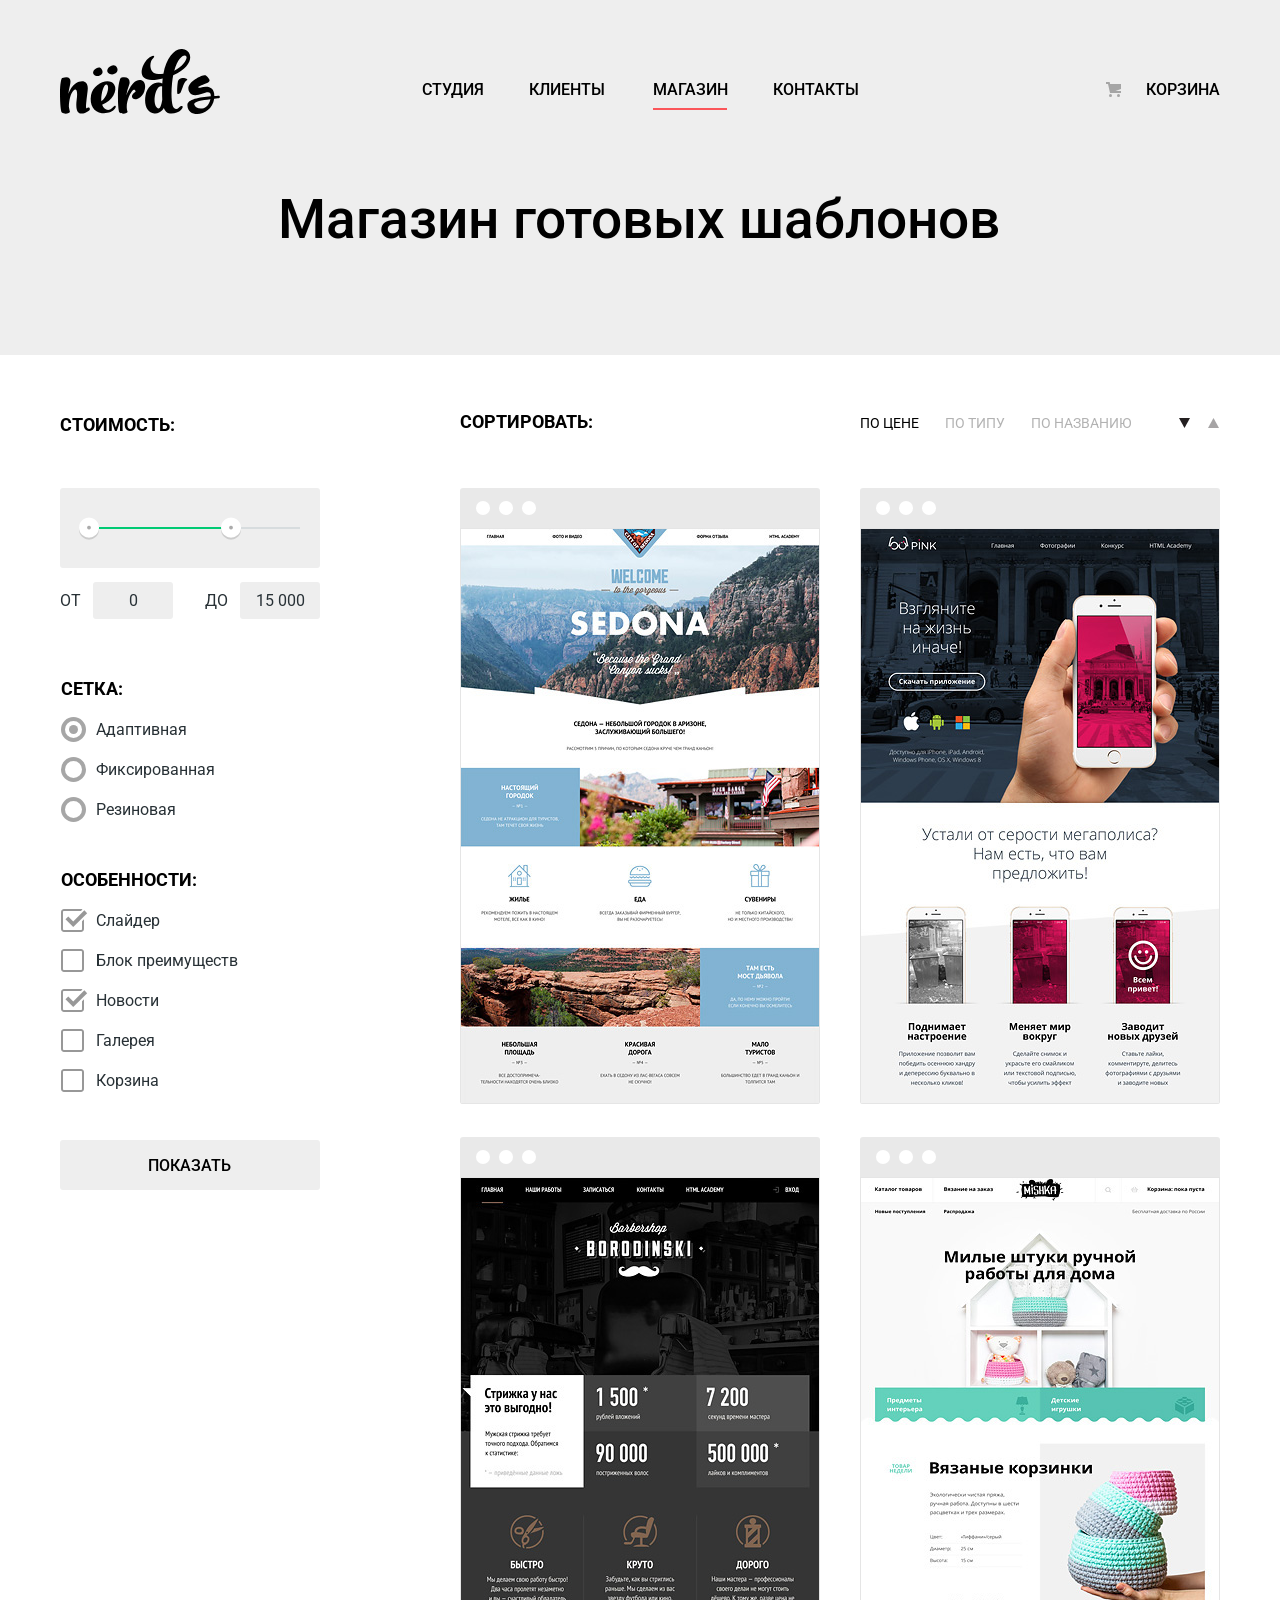
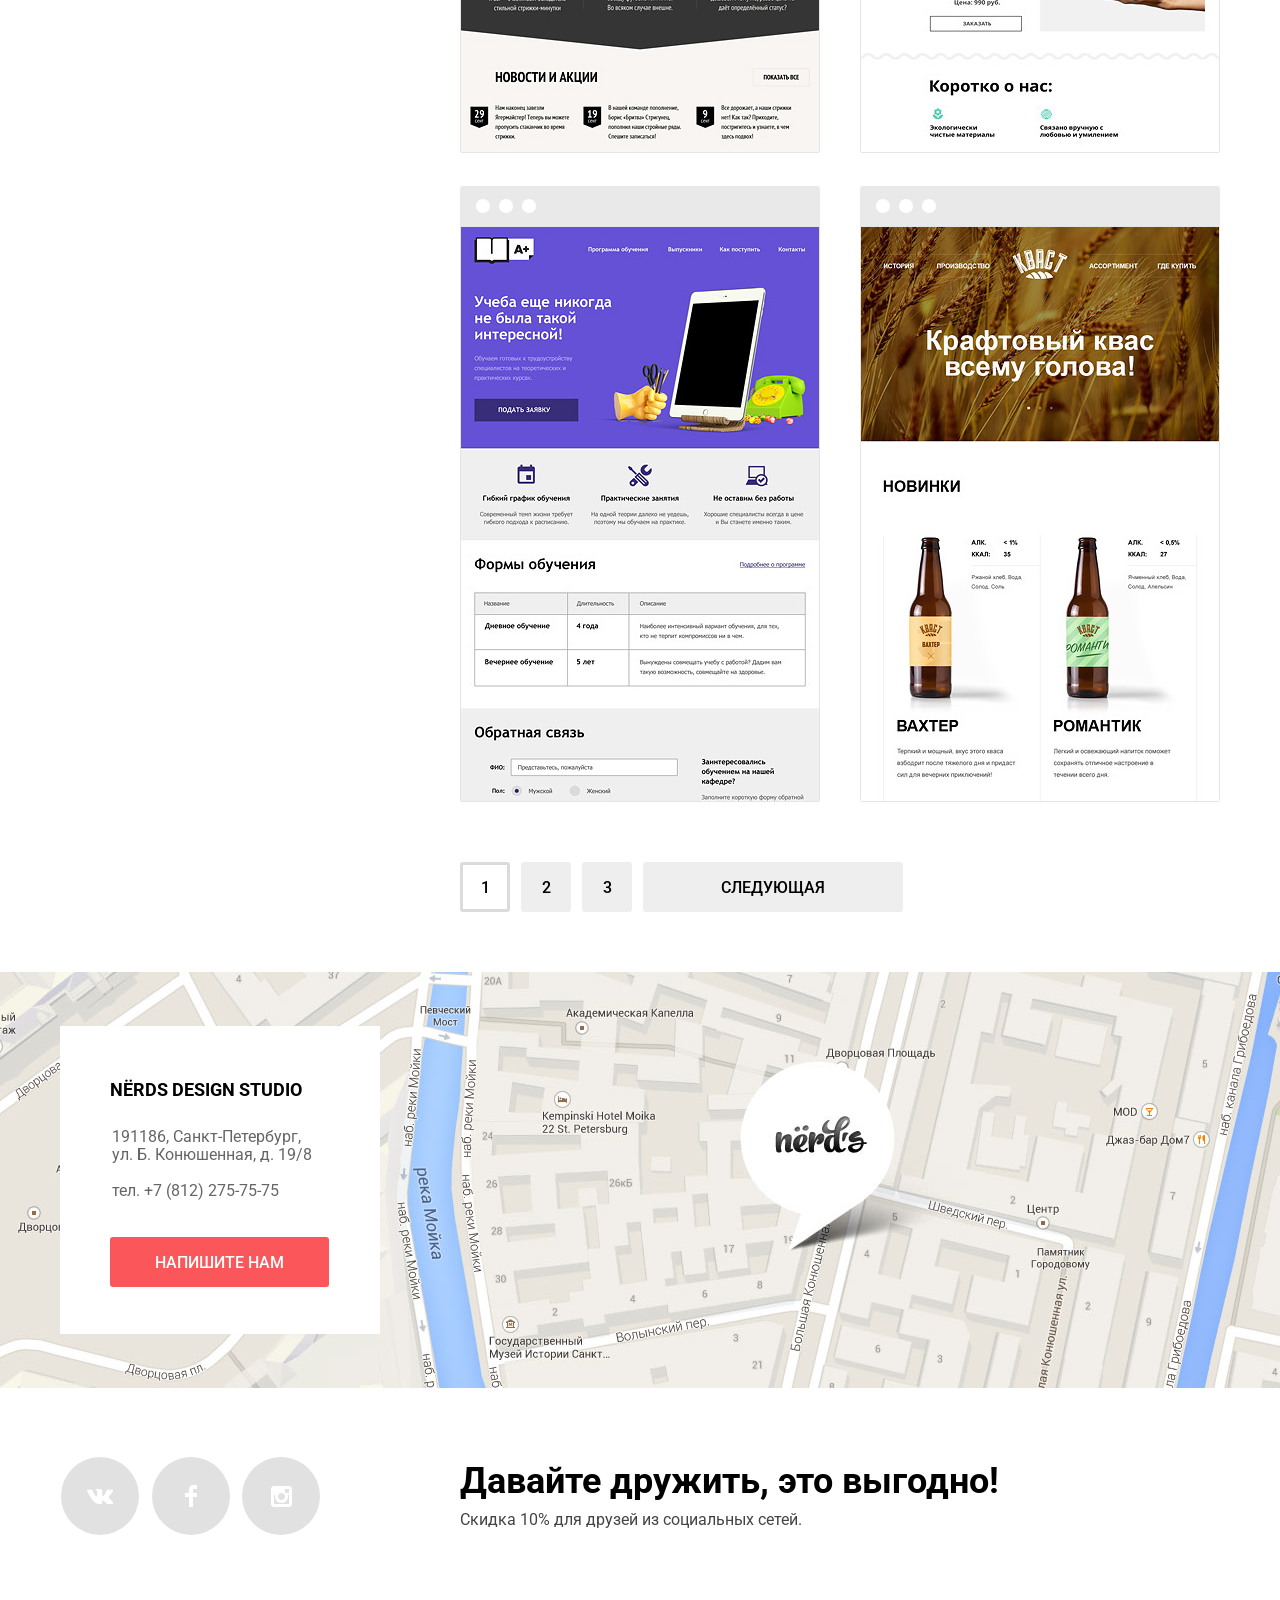
==== commit d11639e1: "Добавил блок с диапазоном и почистил хтмл" ====
--- a/shop.html
+++ b/shop.html
@@ -9,7 +9,7 @@
   <link rel="stylesheet" href="css/style.css">
 </head>
 
-<body>
+<body class="inner-page">
 
   <header class="main-header">
     <div class="container">
@@ -17,13 +17,13 @@
         <a class="main-header-logo" href="index.html"><span class="visually-hidden">Главная страница</span><img src="img/nerds-logo.svg"
             width="160" height="65" alt="Логотип дизайн-студии Nerds"></a>
         <ul class="site-navigation">
-          <li><a href="about.html">Студия</a></li>
-          <li><a href="clients.html">Клиенты</a></li>
+          <li><a href="#">Студия</a></li>
+          <li><a href="#">Клиенты</a></li>
           <li><a class="site-navigation-current">Магазин</a></li>
-          <li><a href="contacts.html">Контакты</a></li>
+          <li><a href="#">Контакты</a></li>
         </ul>
         <ul class="user-navigation">
-          <li><a class="cart-link" href="cart.html">Корзина</a></li>
+          <li><a class="cart-link" href="#">Корзина</a></li>
         </ul>
       </nav>
     </div>
@@ -36,9 +36,15 @@
         <section class="filters">
           <h2 class="visually-hidden">Фильтр товаров</h2>
           <form class="filters-form" action="https://echo.htmlacademy.ru" method="get">
-            <fieldset>
+            <fieldset class="price-range-filter">
               <legend>Стоимость:</legend>
-              <input type="range">
+              <div class="range-filter-container">
+                <div></div>
+              </div>
+              <label for="price-filter-from">От</label>
+              <input type="text" id="price-filter-from" placeholder="0">
+              <label for="price-filter-to">До</label>
+              <input type="text" id="price-filter-to" placeholder="15 000">
             </fieldset>
             <fieldset>
               <legend>Сетка:</legend>
@@ -124,12 +130,12 @@
         <section class="sort">
           <h2>Сортировать:</h2>
           <ul class="sort-list">
-            <li class="sort-item sort-item-current"><a href="">По цене</a></li>
-            <li class="sort-item"><a href="">По типу</a></li>
-            <li class="sort-item"><a href="">По названию</a></li>
-            <li class="sort-item sort-item-down sort-item-current"><a href=""><span class="visually-hidden">По
+            <li class="sort-item sort-item-current"><a href="#">По цене</a></li>
+            <li class="sort-item"><a href="#">По типу</a></li>
+            <li class="sort-item"><a href="#">По названию</a></li>
+            <li class="sort-item sort-item-down sort-item-current"><a><span class="visually-hidden">По
                   убыванию</span></a></li>
-            <li class="sort-item sort-item-up"><a href=""><span class="visually-hidden">По возрастанию</span></a></li>
+            <li class="sort-item sort-item-up"><a href="#"><span class="visually-hidden">По возрастанию</span></a></li>
           </ul>
         </section>
 
@@ -140,62 +146,62 @@
               <div class="hover-block">
                 <h3>Sedona</h3>
                 <p>Информационный сайт для&nbsp;туристов</p>
-                <a class="button" href="">9 900 Руб.</a>
-              </div>
-              <a class="catalog-item-img" href=""><img src="img/img-sedona.jpg" width="360" height="576"
+                <a class="button" href="#">9 900 Руб.</a>
+              </div>
+              <a class="catalog-item-img" href="#"><img src="img/img-sedona.jpg" width="360" height="576"
                   alt="Шаблон Sedona"><span class="visually-hidden">Перейти на шаблон Седона</span></a>
             </li>
             <li class="catalog-item">
               <div class="hover-block">
                 <h3>Pink App</h3>
                 <p>Продуктовый лендинг приложения для iOS и Android</p>
-                <a class="button" href="">9 900 Руб.</a>
-              </div>
-              <a class="catalog-item-img" href=""><img src="img/img-pink.jpg" width="360" height="576"
+                <a class="button" href="#">9 900 Руб.</a>
+              </div>
+              <a class="catalog-item-img" href="#"><img src="img/img-pink.jpg" width="360" height="576"
                   alt="Шаблон Pink"><span class="visually-hidden">Перейти на шаблон Пинк</span></a>
             </li>
             <li class="catalog-item">
               <div class="hover-block">
                 <h3>Barbershop</h3>
                 <p>Сайт салона красоты. Для&nbsp;мужчин, да.</p>
-                <a class="button" href="">9 900 Руб.</a>
-              </div>
-              <a class="catalog-item-img" href=""><img src="img/img-barbershop.jpg" width="360" height="576"
+                <a class="button" href="#">9 900 Руб.</a>
+              </div>
+              <a class="catalog-item-img" href="#"><img src="img/img-barbershop.jpg" width="360" height="576"
                   alt="Шаблон Barbershop"><span class="visually-hidden">Перейти на шаблон Барбершоп</span></a>
             </li>
             <li class="catalog-item">
               <div class="hover-block">
                 <h3>Mishka</h3>
                 <p>Интернет-магазин вязаных&nbsp;игрушек</p>
-                <a class="button" href="">9 900 Руб.</a>
-              </div>
-              <a class="catalog-item-img" href=""><img src="img/img-mishka.jpg" width="360" height="576"
+                <a class="button" href="#">9 900 Руб.</a>
+              </div>
+              <a class="catalog-item-img" href="#"><img src="img/img-mishka.jpg" width="360" height="576"
                   alt="Шаблон Mishka"><span class="visually-hidden">Перейти на шаблон Мишка</span></a>
             </li>
             <li class="catalog-item">
               <div class="hover-block">
                 <h3>A Plus</h3>
                 <p>Лендинг курсов повышения квалификации</p>
-                <a class="button" href="">9 900 Руб.</a>
-              </div>
-              <a class="catalog-item-img" href=""><img src="img/img-aplus.jpg" width="360" height="576"
+                <a class="button" href="#">9 900 Руб.</a>
+              </div>
+              <a class="catalog-item-img" href="#"><img src="img/img-aplus.jpg" width="360" height="576"
                   alt="Шаблон Aplus"><span class="visually-hidden">Перейти на шаблон А плюс</span></a>
             </li>
             <li class="catalog-item">
               <div class="hover-block">
                 <h3>Кваст</h3>
                 <p>Промо-сайт производителя крафтового кваса</p>
-                <a class="button" href="">9 900 Руб.</a>
-              </div>
-              <a class="catalog-item-img" href=""><img src="img/img-kvast.jpg" width="360" height="576"
+                <a class="button" href="#">9 900 Руб.</a>
+              </div>
+              <a class="catalog-item-img" href="#"><img src="img/img-kvast.jpg" width="360" height="576"
                   alt="Шаблон Кваст"><span class="visually-hidden">Перейти на шаблон Кваст</span></a>
             </li>
           </ul>
           <ul class="pagination-list">
-            <li class="pagination-item pagination-item-current"><a class="button" href="">1</a></li>
-            <li class="pagination-item"><a class="button" href="">2</a></li>
-            <li class="pagination-item"><a class="button" href="">3</a></li>
-            <li class="pagination-item"><a class="button" href="">Следующая</a></li>
+            <li class="pagination-item pagination-item-current"><a class="button">1</a></li>
+            <li class="pagination-item"><a class="button" href="#">2</a></li>
+            <li class="pagination-item"><a class="button" href="#">3</a></li>
+            <li class="pagination-item"><a class="button" href="#">Следующая</a></li>
           </ul>
         </section>
       </div>
@@ -212,11 +218,12 @@
           ул. Б. Конюшенная, д. 19/8<br>
           <br>
           тел. +7 (812) 275-75-75</p>
-        <a class="button js-mail-link" href="">Напишите нам</a>
+        <a class="button js-mail-link" href="#">Напишите нам</a>
       </section>
     </div>
     <section class="map">
       <h2 class="visually-hidden">Наш адрес на карте</h2>
+      <img src="img/map.jpg" width="1440" height="416" alt="Санкт-Петербург, улица Большая Конюшенная, дом 19 дробь 8">
       <iframe
         src="https://www.google.com/maps/embed?pb=!1m18!1m12!1m3!1d999.3018126501529!2d30.322425126234396!3d59.93871916905425!2m3!1f0!2f0!3f0!3m2!1i1024!2i768!4f13.1!3m3!1m2!1s0x4696310fca145cc1%3A0x42b32648d8238007!2z0JHQvtC70YzRiNCw0Y8g0JrQvtC90Y7RiNC10L3QvdCw0Y8g0YPQuy4sIDE5LzgsINCh0LDQvdC60YIt0J_QtdGC0LXRgNCx0YPRgNCzLCAxOTExODY!5e0!3m2!1sru!2sru!4v1578997501350!5m2!1sru!2sru"
         width="100%" height="416" frameborder="0" style="border:0;" allowfullscreen=""></iframe>
@@ -225,7 +232,7 @@
     <div class="social-footer container">
       <ul class="social-buttons">
         <li>
-          <a class="social-button" href=""><span class="visually-hidden">Вконтакте</span>
+          <a class="social-button" href="#"><span class="visually-hidden">Вконтакте</span>
             <svg version="1.1" xmlns="http://www.w3.org/2000/svg" xmlns:xlink="http://www.w3.org/1999/xlink" x="0px"
               y="0px" width="26px" height="15px" viewBox="0 0 26 15" enable-background="new 0 0 26 15"
               xml:space="preserve">
@@ -243,7 +250,7 @@
           </a>
         </li>
         <li>
-          <a class="social-button" href=""><span class="visually-hidden">Фейсбук</span>
+          <a class="social-button" href="#"><span class="visually-hidden">Фейсбук</span>
             <svg version="1.1" id="Layer_2" xmlns="http://www.w3.org/2000/svg"
               xmlns:xlink="http://www.w3.org/1999/xlink" x="0px" y="0px" width="12px" height="22px" viewBox="0 0 12 22"
               enable-background="new 0 0 12 22" xml:space="preserve">
@@ -252,7 +259,7 @@
           </a>
         </li>
         <li>
-          <a class="social-button" href=""><span class="visually-hidden">Инстаграм</span>
+          <a class="social-button" href="#"><span class="visually-hidden">Инстаграм</span>
             <svg version="1.1" xmlns="http://www.w3.org/2000/svg" xmlns:xlink="http://www.w3.org/1999/xlink" x="0px"
               y="0px" width="21px" height="21px" viewBox="0 0 21 21" enable-background="new 0 0 21 21"
               xml:space="preserve">
--- a/css/style.css
+++ b/css/style.css
@@ -82,12 +82,12 @@
   margin-top: 5px;
 }
 
-.main-header-logo:hover,
-.main-header-logo:focus {
+.inner-page .main-header-logo:hover,
+.inner-page .main-header-logo:focus {
   opacity: 0.8;
 }
 
-.main-header-logo:active {
+.inner-page .main-header-logo:active {
   opacity: 0.3;
 }
 
@@ -147,6 +147,11 @@
   position: relative;
 }
 
+.site-navigation .site-navigation-current:hover,
+.site-navigation .site-navigation-current:focus {
+  color: #000000;
+}
+
 .site-navigation-current::before {
   content: "";
 
@@ -747,12 +752,16 @@
 .mail-item textarea {
   font: inherit;
   line-height: 18px;
-  color: rgba(68, 68, 68, 0.5);
 
   border: 2px solid #d7dcde;
   border-radius: 3px;
 } 
 
+.mail-item input::placeholder,
+.mail-item textarea::placeholder {
+  color: rgba(68, 68, 68, 0.5);
+}
+
 .mail-item input:hover,
 .mail-item textarea:hover {
   border-color: #b4b9bb;
@@ -761,6 +770,8 @@
 .mail-item input:focus,
 .mail-item textarea:focus {
   border-color: #000000;
+
+  outline: none;
 }
 
 .mail-item input:invalid,
@@ -791,7 +802,7 @@
 }
 
 fieldset:nth-child(2) {
-  margin-top: 206px;
+  margin-top: 55px;
   margin-left: 1px;
 }
 
@@ -1031,6 +1042,12 @@
 
   background-color: #ffffff;
   border: 3px solid #dbdbdb;
+}
+
+.pagination-item-current .button:hover {
+  background-color: #ffffff;
+
+  cursor: unset;
 }
 
 .pagination-item:last-child .button {
@@ -1379,18 +1396,18 @@
 }
 
 .map iframe {
+  position: relative;
+  
   width: 100%;
 
   border: none;
 }
 
 .map img {
-  position: relative;
+  position: absolute;
   left: 50%;
 
   margin-left: -720px;
-
-  background-repeat: no-repeat;
 }
 
 .main-footer .container {
@@ -1468,4 +1485,88 @@
 .modal-error {
   animation-name: shake;
   animation-duration: 0.5s;
+}
+
+.price-range-filter {
+  line-height: 22px;
+}
+
+.range-filter-container {
+  display: flex;
+  justify-content: center;
+  align-items: center;
+  width: 260px;
+  height: 80px;
+  margin-top: 48px;
+  margin-bottom: 14px;
+
+  background-color: #eeeeee;
+  border-radius: 3px;
+}
+
+.range-filter-container div {
+  position: relative;
+
+  width: 219px;
+  height: 2px;
+
+  background: linear-gradient(to right, #00ca74 70%, #d7dcde 70%);
+}
+
+.range-filter-container div::before {
+  content: "";
+
+  position: absolute;
+  top: -10px;
+  left: -2px;
+
+  width: 20px;
+  height: 23px;
+
+  background-image: url(../img/filter-button.png);
+  background-position: 0 0;
+  background-repeat: no-repeat;
+}
+
+.range-filter-container div::after {
+  content: "";
+
+  position: absolute;
+  top: -10px;
+  right: 59px;
+
+  width: 20px;
+  height: 23px;
+
+  background-image: url(../img/filter-button.png);
+  background-position: 0 0;
+  background-repeat: no-repeat;
+}
+
+.price-range-filter label {
+  text-transform: uppercase;
+}
+
+.price-range-filter input {
+  box-sizing: border-box;
+  width: 80px;
+  height: 37px;
+  margin-left: 8px;
+  padding-left: 10px;
+  padding-right: 10px;
+
+  font: inherit;
+  text-align: center;
+
+  background-color: #eeeeee;
+  border: none;
+  border-radius: 3px;
+}
+
+.price-range-filter input::placeholder {
+  color: #283136;
+}
+
+.price-range-filter input:not(:last-child) {
+  margin-right: 28px;
 }
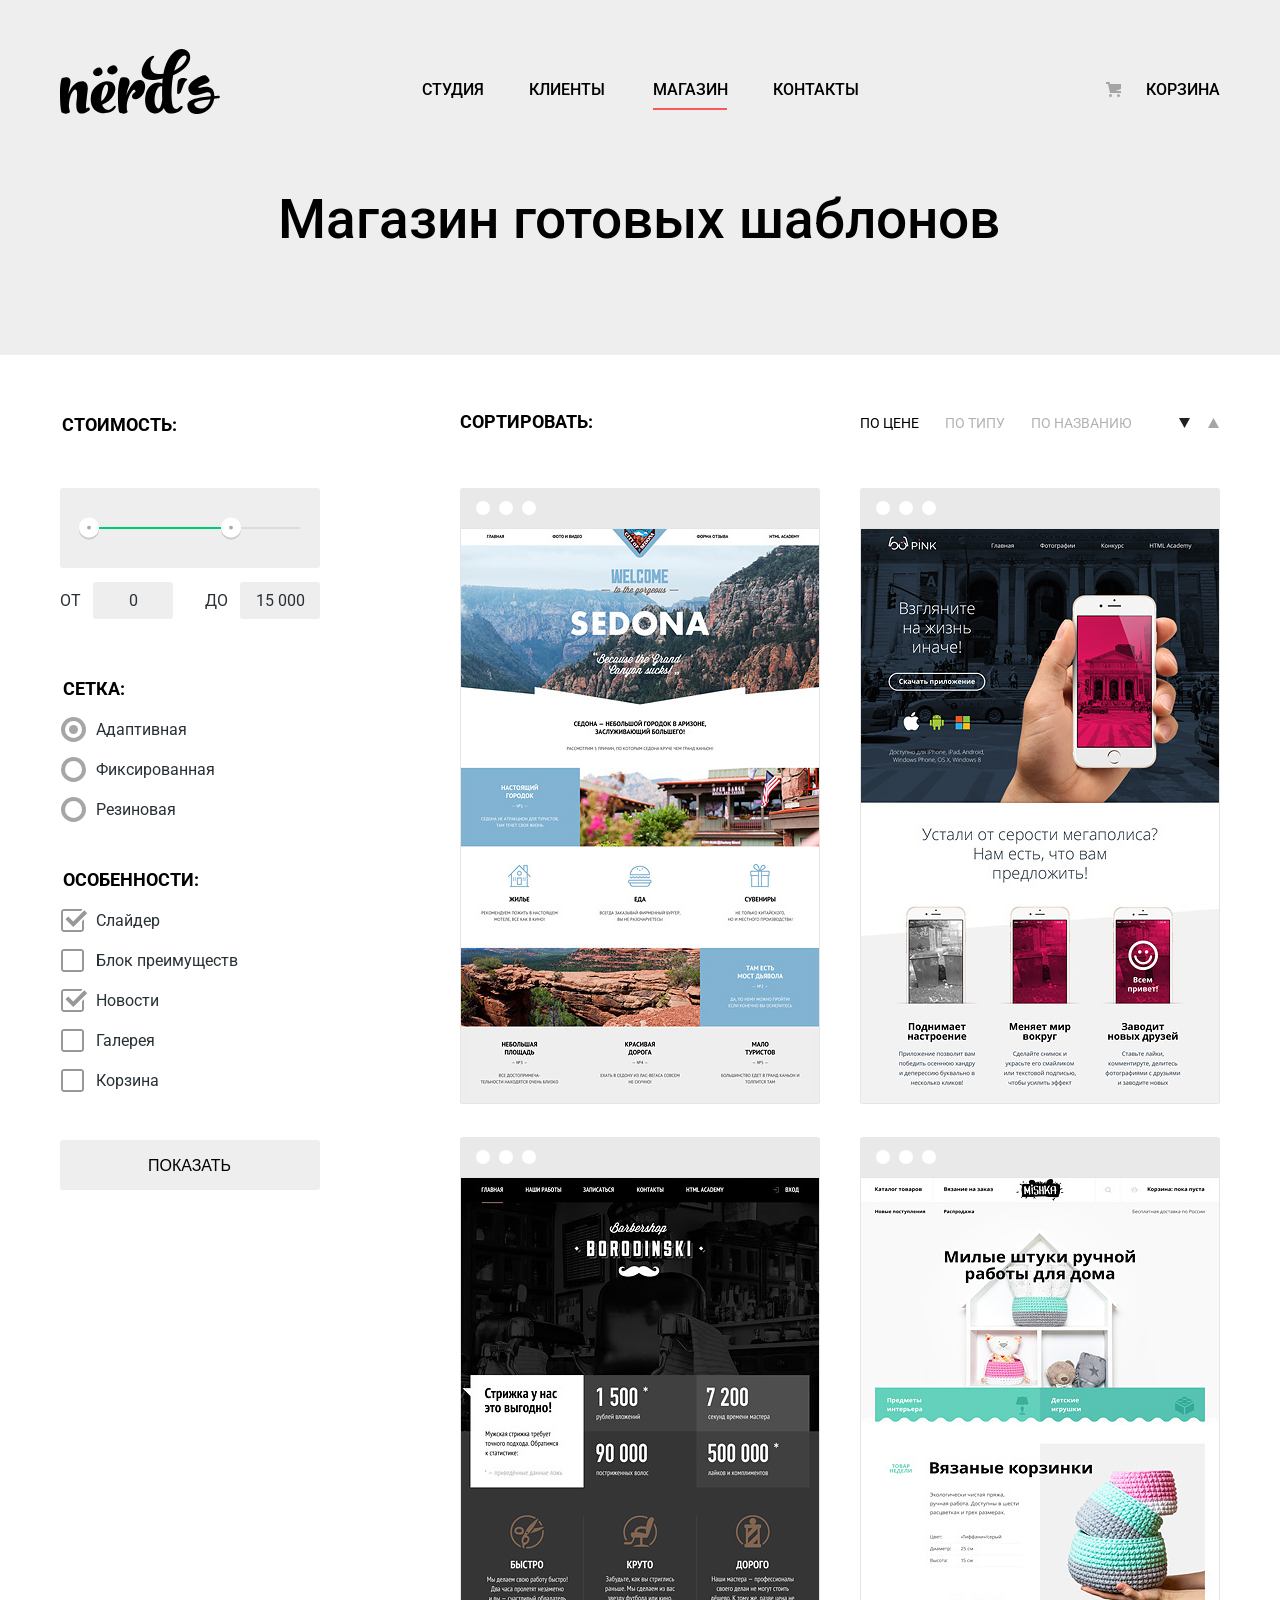
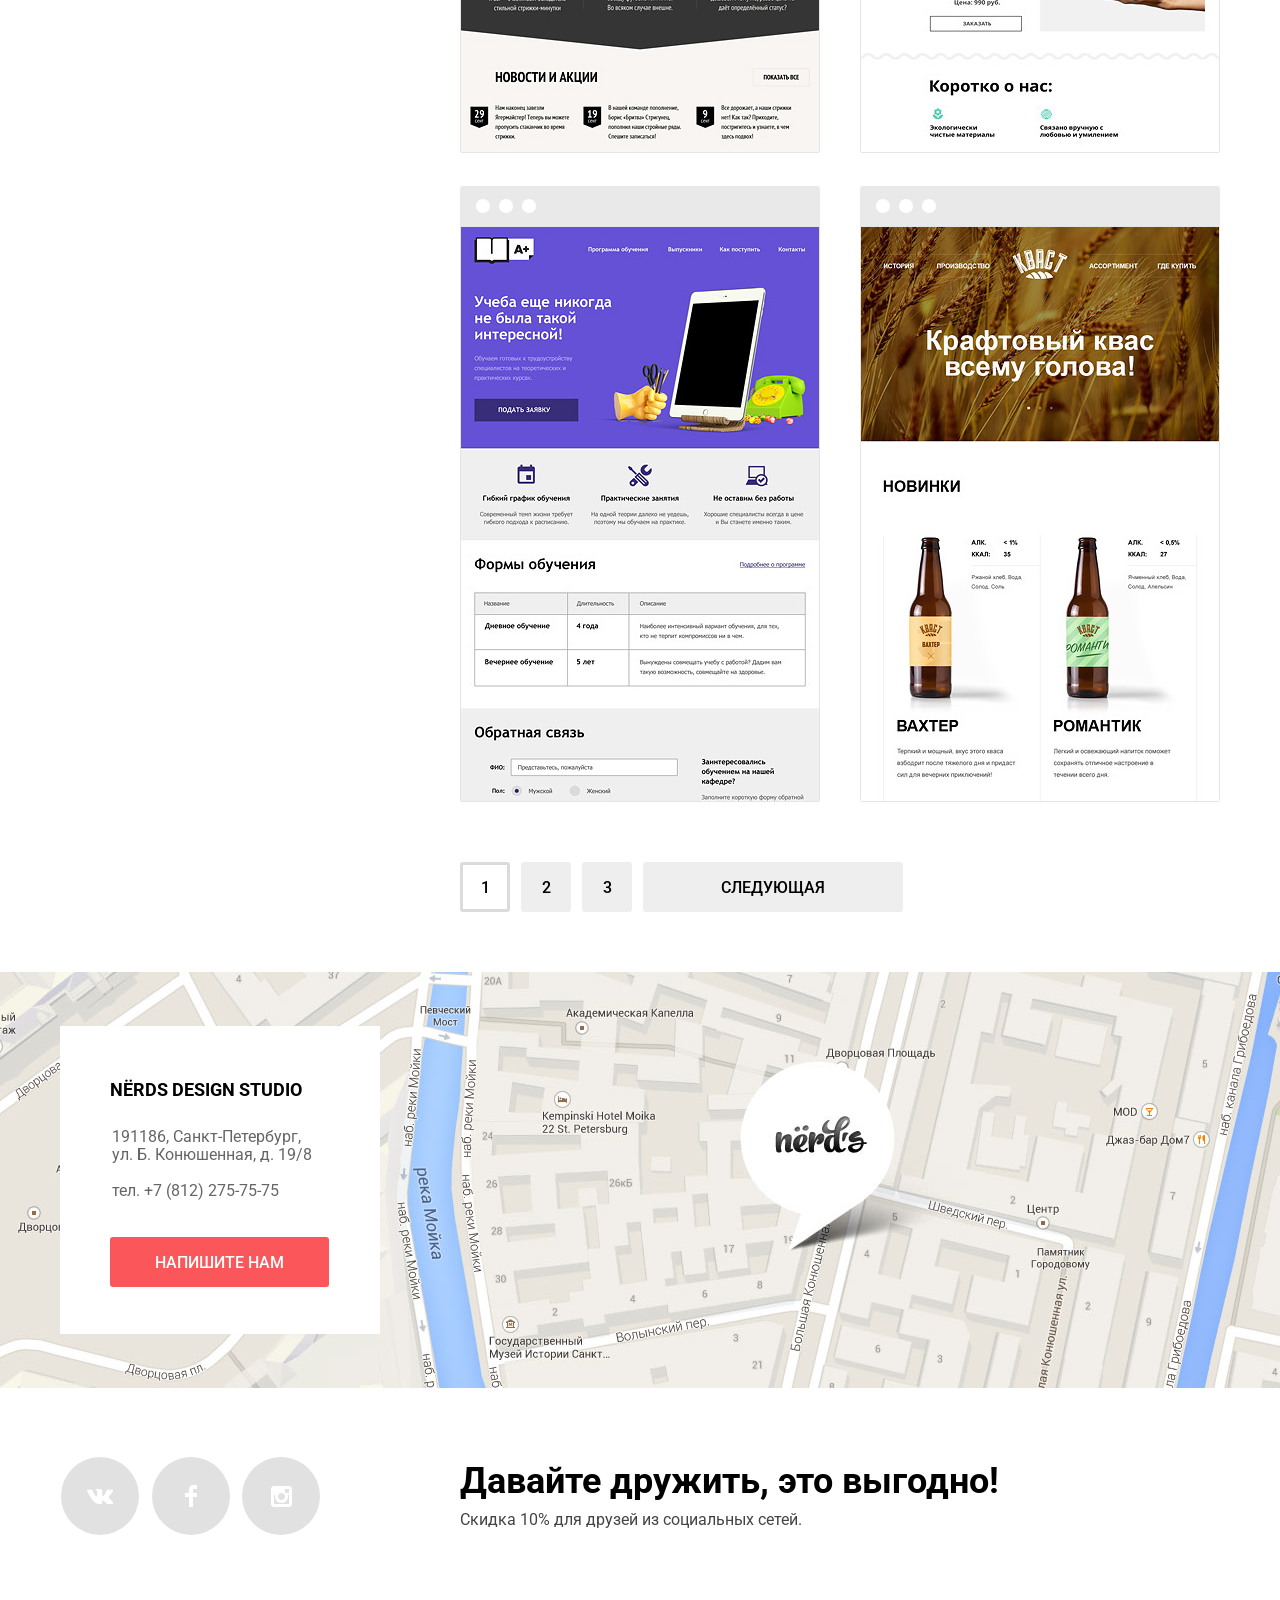
==== commit c5755ed7: "Исправил мелкие недочеты и минимизировал стили со скриптами" ====
--- a/shop.html
+++ b/shop.html
@@ -5,8 +5,8 @@
   <meta charset="utf-8">
   <title>Дизайн-студия Nёrds</title>
   <link href="https://fonts.googleapis.com/css?family=Roboto:400,500,700&display=swap&subset=cyrillic" rel="stylesheet">
-  <link rel="stylesheet" href="css/normalize.css">
-  <link rel="stylesheet" href="css/style.css">
+  <link rel="stylesheet" href="css/normalize.min.css">
+  <link rel="stylesheet" href="css/style.min.css">
 </head>
 
 <body class="inner-page">
@@ -14,8 +14,8 @@
   <header class="main-header">
     <div class="container">
       <nav class="main-navigation">
-        <a class="main-header-logo" href="index.html"><span class="visually-hidden">Главная страница</span><img src="img/nerds-logo.svg"
-            width="160" height="65" alt="Логотип дизайн-студии Nerds"></a>
+        <a class="main-header-logo" href="index.html"><span class="visually-hidden">Главная страница</span><img
+            src="img/nerds-logo.svg" width="160" height="65" alt="Логотип дизайн-студии Nerds"></a>
         <ul class="site-navigation">
           <li><a href="#">Студия</a></li>
           <li><a href="#">Клиенты</a></li>
@@ -143,58 +143,88 @@
           <h2 class="visually-hidden">Список шаблонов</h2>
           <ul class="catalog-list">
             <li class="catalog-item">
+              <div class="three-dots">
+                <span></span>
+                <span></span>
+                <span></span>
+              </div>
+              <img src="img/img-sedona.jpg" width="360" height="576" alt="Шаблон Sedona"><span
+                class="visually-hidden">Перейти на шаблон Седона</span>
               <div class="hover-block">
                 <h3>Sedona</h3>
                 <p>Информационный сайт для&nbsp;туристов</p>
                 <a class="button" href="#">9 900 Руб.</a>
               </div>
-              <a class="catalog-item-img" href="#"><img src="img/img-sedona.jpg" width="360" height="576"
-                  alt="Шаблон Sedona"><span class="visually-hidden">Перейти на шаблон Седона</span></a>
-            </li>
-            <li class="catalog-item">
+            </li>
+            <li class="catalog-item">
+              <div class="three-dots">
+                <span></span>
+                <span></span>
+                <span></span>
+              </div>
+              <img src="img/img-pink.jpg" width="360" height="576" alt="Шаблон Pink"><span
+                class="visually-hidden">Перейти на шаблон Пинк</span>
               <div class="hover-block">
                 <h3>Pink App</h3>
                 <p>Продуктовый лендинг приложения для iOS и Android</p>
                 <a class="button" href="#">9 900 Руб.</a>
               </div>
-              <a class="catalog-item-img" href="#"><img src="img/img-pink.jpg" width="360" height="576"
-                  alt="Шаблон Pink"><span class="visually-hidden">Перейти на шаблон Пинк</span></a>
-            </li>
-            <li class="catalog-item">
+            </li>
+            <li class="catalog-item">
+              <div class="three-dots">
+                <span></span>
+                <span></span>
+                <span></span>
+              </div>
+              <img src="img/img-barbershop.jpg" width="360" height="576" alt="Шаблон Barbershop"><span
+                class="visually-hidden">Перейти на шаблон Барбершоп</span>
               <div class="hover-block">
                 <h3>Barbershop</h3>
                 <p>Сайт салона красоты. Для&nbsp;мужчин, да.</p>
                 <a class="button" href="#">9 900 Руб.</a>
               </div>
-              <a class="catalog-item-img" href="#"><img src="img/img-barbershop.jpg" width="360" height="576"
-                  alt="Шаблон Barbershop"><span class="visually-hidden">Перейти на шаблон Барбершоп</span></a>
-            </li>
-            <li class="catalog-item">
+            </li>
+            <li class="catalog-item">
+              <div class="three-dots">
+                <span></span>
+                <span></span>
+                <span></span>
+              </div>
+              <img src="img/img-mishka.jpg" width="360" height="576" alt="Шаблон Mishka"><span
+                class="visually-hidden">Перейти на шаблон Мишка</span>
               <div class="hover-block">
                 <h3>Mishka</h3>
                 <p>Интернет-магазин вязаных&nbsp;игрушек</p>
                 <a class="button" href="#">9 900 Руб.</a>
               </div>
-              <a class="catalog-item-img" href="#"><img src="img/img-mishka.jpg" width="360" height="576"
-                  alt="Шаблон Mishka"><span class="visually-hidden">Перейти на шаблон Мишка</span></a>
-            </li>
-            <li class="catalog-item">
+            </li>
+            <li class="catalog-item">
+              <div class="three-dots">
+                <span></span>
+                <span></span>
+                <span></span>
+              </div>
+              <img src="img/img-aplus.jpg" width="360" height="576" alt="Шаблон Aplus"><span
+                class="visually-hidden">Перейти на шаблон А плюс</span>
               <div class="hover-block">
                 <h3>A Plus</h3>
                 <p>Лендинг курсов повышения квалификации</p>
                 <a class="button" href="#">9 900 Руб.</a>
               </div>
-              <a class="catalog-item-img" href="#"><img src="img/img-aplus.jpg" width="360" height="576"
-                  alt="Шаблон Aplus"><span class="visually-hidden">Перейти на шаблон А плюс</span></a>
-            </li>
-            <li class="catalog-item">
+            </li>
+            <li class="catalog-item">
+              <div class="three-dots">
+                <span></span>
+                <span></span>
+                <span></span>
+              </div>
+              <img src="img/img-kvast.jpg" width="360" height="576" alt="Шаблон Кваст"><span
+                class="visually-hidden">Перейти на шаблон Кваст</span>
               <div class="hover-block">
                 <h3>Кваст</h3>
                 <p>Промо-сайт производителя крафтового кваса</p>
                 <a class="button" href="#">9 900 Руб.</a>
               </div>
-              <a class="catalog-item-img" href="#"><img src="img/img-kvast.jpg" width="360" height="576"
-                  alt="Шаблон Кваст"><span class="visually-hidden">Перейти на шаблон Кваст</span></a>
             </li>
           </ul>
           <ul class="pagination-list">
@@ -226,7 +256,7 @@
       <img src="img/map.jpg" width="1440" height="416" alt="Санкт-Петербург, улица Большая Конюшенная, дом 19 дробь 8">
       <iframe
         src="https://www.google.com/maps/embed?pb=!1m18!1m12!1m3!1d999.3018126501529!2d30.322425126234396!3d59.93871916905425!2m3!1f0!2f0!3f0!3m2!1i1024!2i768!4f13.1!3m3!1m2!1s0x4696310fca145cc1%3A0x42b32648d8238007!2z0JHQvtC70YzRiNCw0Y8g0JrQvtC90Y7RiNC10L3QvdCw0Y8g0YPQuy4sIDE5LzgsINCh0LDQvdC60YIt0J_QtdGC0LXRgNCx0YPRgNCzLCAxOTExODY!5e0!3m2!1sru!2sru!4v1578997501350!5m2!1sru!2sru"
-        width="100%" height="416" frameborder="0" style="border:0;" allowfullscreen=""></iframe>
+        allowfullscreen=""></iframe>
     </section>
 
     <div class="social-footer container">
@@ -298,7 +328,7 @@
   </section>
 
   <div class="overlay"></div>
-  <script src="js/popup.js"></script>
+  <script src="js/popup.min.js"></script>
 </body>
 
 </html>
--- a/css/style.min.css
+++ b/css/style.min.css
@@ -0,0 +1 @@
+@-webkit-keyframes down{0%{margin-top:-2000px}to{margin-top:0}}@keyframes down{0%{margin-top:-2000px}to{margin-top:0}}@-webkit-keyframes shake{0%,to{margin-left:0;margin-right:0}10%,30%,50%,70%,90%{margin-right:-10px;margin-left:0}20%,40%,60%,80%{margin-left:-10px;margin-right:0}}@keyframes shake{0%,to{margin-left:0;margin-right:0}10%,30%,50%,70%,90%{margin-right:-10px;margin-left:0}20%,40%,60%,80%{margin-left:-10px;margin-right:0}}body{margin:0;padding:0;font-weight:400;line-height:24px;font-family:Roboto,Arial,sans-serif;color:#283136;background-color:#fff}.container{width:1160px;margin:0 auto;padding:0 20px}.button,body{font-size:16px}.button{padding:16px 55px 15px 54px;vertical-align:middle;font-weight:500;line-height:18px;text-align:center;text-decoration:none;text-transform:uppercase;color:#fff;background-color:#fb565a;border:0;border-radius:3px;cursor:pointer}.button:focus,.button:hover{background-color:#e74246}.button:active{color:rgba(255,255,255,.3);background-color:#d7373b;box-shadow:inset 0 3px rgba(0,0,0,.1)}.visually-hidden:not(:focus):not(:active),input[type=checkbox].visually-hidden,input[type=radio].visually-hidden{position:absolute;bottom:0;width:1px;height:1px;margin:-1px;padding:0;white-space:nowrap;-webkit-clip-path:inset(100%);clip-path:inset(100%);clip:rect(0 0 0 0);overflow:hidden}.main-header{padding-bottom:1px;background-color:#eee}.main-header-logo{width:160px;height:65px;margin-top:5px}.inner-page .main-header-logo:focus,.inner-page .main-header-logo:hover{opacity:.8}.inner-page .main-header-logo:active,.social-button:active path{opacity:.3}.main-navigation{display:flex;justify-content:space-between;padding-top:44px}.site-navigation{display:flex;flex-wrap:wrap;width:800px;margin:31px 0 0 202px;padding:0;list-style:none}.site-navigation li{margin-right:45px}.site-navigation li:nth-child(2){margin-right:48px}.site-navigation li:last-child{width:160px}.site-navigation a,.user-navigation a{font-weight:500;font-size:16px;line-height:30px;text-transform:uppercase;text-decoration:none;color:#000}.site-navigation a:focus,.site-navigation a:hover,.user-navigation a:focus,.user-navigation a:hover{color:#fb565a}.site-navigation a:active,.user-navigation a:active{color:rgba(0,0,0,.3)}.site-navigation-current,.slider .container{position:relative}.site-navigation .site-navigation-current:focus,.site-navigation .site-navigation-current:hover{color:#000}.site-navigation-current::before{content:"";position:absolute;top:28px;width:74px;height:2px;background-color:#fb565a}.user-navigation{position:relative;width:80px;margin:31px 0 0;padding:0 0 0 40px;list-style:none}.cart-link::before{content:"";position:absolute;top:7px;left:0;width:15px;height:15px;padding-right:40px;background-image:url(../img/cart-icon.svg);background-position:0 0;background-repeat:no-repeat;opacity:.3}.slider{margin-bottom:80px;background-color:#eee}.slider-list{position:absolute;bottom:90px;left:556px;z-index:2;display:flex;margin:0;padding:0;list-style:none}.slider-item{margin-right:17px}.slider-button{position:relative;width:18px;height:18px;background-color:#fff;border:0;border-radius:50%;cursor:pointer}.slider-button-current::before{content:"";position:absolute;top:6px;left:5px;width:4px;height:4px;background-color:#fff;border:2px solid #c2c2c2;border-radius:50%}.features-list{position:relative;padding:0;list-style:none}.feature-item{position:absolute;top:0;left:0;width:100%;margin:0;padding:91px 0 93px;background-color:#eee}.feature-item:first-child{position:relative;background-image:url(../img/slide1.png);background-position:431px 17px;background-repeat:no-repeat}.feature-item:first-child .feature-item-container{width:380px}.feature-item:first-child p{width:368px}.feature-item:nth-child(2){background-image:url(../img/slide2.png);background-position:496px 0;background-repeat:no-repeat}.feature-item:nth-child(2) .feature-item-container{width:560px}.feature-item:nth-child(2) p{width:435px}.feature-item:last-child{background-image:url(../img/slide3.png);background-position:100% 18px;background-repeat:no-repeat}.feature-item:last-child .feature-item-container{width:460px}.feature-item:last-child p{width:360px}.feature-item p{margin-bottom:52px}.feature-item h3{margin:-14px 0 26px;font-weight:500;font-size:55px;line-height:55px;color:#000}.feature-item-show{z-index:1}.services h3{font-weight:700;font-size:24px;line-height:30px;text-transform:uppercase;color:#000}.services-items{display:flex;margin:0;padding:0 0 93px;list-style:none}.clients-list,.services-items{border-bottom:2px solid #eee}.clients{margin-bottom:70px}.clients-list{display:flex;align-items:center;margin:0;padding:51px 0 37px;border-top:2px solid #eee;list-style:none}.services-item{width:300px;margin-right:100px;padding-top:147px}.services-item:first-child{background-image:url(../img/illustration-1.png);background-position:0 0;background-repeat:no-repeat}.services-item:nth-child(2){background-image:url(../img/illustration-2.png);background-position:0 0;background-repeat:no-repeat}.services-item:last-child{margin-right:0;background-image:url(../img/illustration-3.png);background-position:0 0;background-repeat:no-repeat}.services-item:nth-child(2) a{background-color:#00ca74}.services-item:nth-child(2) a:focus,.services-item:nth-child(2) a:hover{background-color:#00bc6c}.services-item:nth-child(2) a:active{background-color:#00aa62}.services-item:last-child a{background-color:#efc84a}.services-item:last-child a:focus,.services-item:last-child a:hover{background-color:#eab534}.services-item:last-child a:active{background-color:#e5a722}.services-item h3{margin-bottom:16px}.services-item p{width:250px;margin-bottom:45px}.services-item .button{padding-right:41px;padding-left:40px}.about-us{margin-top:40px;margin-bottom:9px;padding-bottom:40px}.about-us .container{display:flex;justify-content:space-between}.about-us b{font-weight:500;font-size:45px;line-height:45px;color:#000}.about-us h3,.facts th{font-weight:700;text-transform:uppercase;color:#000}.about-us h3{font-size:16px;line-height:24px}.facts th{padding-bottom:39px;padding-left:17px;text-align:left}.facts sup{font-size:28px}tr td{padding-right:25px}tr td:nth-child(2){padding-right:20px}tr:first-child td{padding:0 0 16px}tr:last-child td{line-height:18px}tbody tr:first-child{font-weight:700;font-size:45px;line-height:45px;color:#000}.client-item{position:relative}.client-item:first-child{margin-top:5px;margin-left:31px}.client-item:nth-child(2){margin-top:-5px;margin-left:96px}.client-item:nth-child(3){margin-top:-5px;margin-left:103px}.client-item:last-child{margin-top:1px;margin-left:121px}.client-item::before{content:"";position:absolute;width:2px;height:52px;background-color:#eee}.client-item:first-child::before{background-color:transparent}.client-item:nth-child(2)::before{top:18px;left:-47px}.client-item:nth-child(3)::before{top:-1px;left:-59px}.client-item:last-child::before{top:12px;left:-65px}.client-item img{position:relative;opacity:.2}.client-item img:focus,.client-item img:hover{opacity:1}.client-item img:active{opacity:.1}.address{position:relative;z-index:1;box-sizing:border-box;width:320px;padding:49px 49px 60px 50px;background-color:#fff}.address b{display:block;margin-bottom:23px;font-weight:700;font-size:18px;line-height:30px;text-transform:uppercase;color:#000}.address p{margin-bottom:50px;padding-left:2px;font-size:16px;line-height:18px;color:#666}.address .button{padding-right:45px;padding-left:45px}.social-footer{display:flex}.social-footer p{margin-left:140px;font-size:16px;line-height:22px;color:#444}.social-footer b{font-weight:700;font-size:36px;line-height:36px;color:#000}.social-footer span{display:block;margin-top:10px}.modal{position:fixed;top:50%;left:50%;z-index:3;padding:67px 100px 84px 98px;background-color:#fff;box-shadow:0 20px 35px rgba(0,0,0,.7);transform:translateX(-50%) translateY(-50%)}.modal .button{padding:17px 85px 15px 83px}.modal-mail{display:none;box-sizing:border-box;width:960px}.modal-mail h2{margin:0 0 25px;font-weight:500;font-size:45px;line-height:45px;color:#000}.modal-show{display:block;-webkit-animation-name:down;animation-name:down;-webkit-animation-duration:.5s;animation-duration:.5s}.modal-close{position:absolute;top:78px;right:89px;width:22px;height:22px;font-size:0;background-color:transparent;background-image:url(../img/close-cross.svg);background-position:0 0;background-repeat:no-repeat;border:0;opacity:.3;cursor:pointer}.modal-close:focus,.modal-close:hover{opacity:1}.modal-close:active{opacity:.1}.mail-form{margin-left:2px}.mail-form input{padding-top:14px;padding-bottom:14px;padding-left:13px}.mail-form textarea{height:100px;padding-top:11px;margin-bottom:32px;padding-left:13px;resize:none}.top-row{display:flex;justify-content:space-between;margin-bottom:18px}.top-row .mail-item{width:360px}.mail-item{display:flex;flex-direction:column}.mail-item label{margin-bottom:9px;font-weight:700;line-height:18px;color:#000}.mail-item input,.mail-item textarea{font:inherit;line-height:18px;border:2px solid #d7dcde;border-radius:3px}.mail-item input::-webkit-input-placeholder,.mail-item textarea::-webkit-input-placeholder{color:rgba(68,68,68,.5)}.mail-item input::-moz-placeholder,.mail-item textarea::-moz-placeholder{color:rgba(68,68,68,.5)}.mail-item input:-ms-input-placeholder,.mail-item input::-ms-input-placeholder,.mail-item textarea:-ms-input-placeholder,.mail-item textarea::-ms-input-placeholder{color:rgba(68,68,68,.5)}.mail-item input::placeholder,.mail-item textarea::placeholder{color:rgba(68,68,68,.5)}.mail-item input:hover,.mail-item textarea:hover{border-color:#b4b9bb}.mail-item input:focus,.mail-item textarea:focus{border-color:#000;outline:0}.mail-item input:invalid,.mail-item textarea:invalid{border-color:#e74246}.page-title{margin:0 0 0 -3px;padding-top:77px;padding-bottom:108px;font-weight:500;font-size:55px;line-height:55px;text-align:center;color:#000;background-color:#eee}.filters-form fieldset{margin:0;padding:0;border:0}fieldset:nth-child(2){margin-top:55px;margin-left:1px}fieldset:nth-child(3){margin-top:27px;margin-left:1px}fieldset ul{margin:0;padding:14px 0 0;list-style:none}.filters-form legend{font-weight:700;font-size:18px;line-height:30px;text-transform:uppercase;color:#000}.filters-form label{line-height:20px}.filter-option{margin-bottom:16px}.filter-option label{padding-left:35px;cursor:pointer}.filter-option-checkbox,.filter-option-radio{position:relative}.filter-option-radio input[type=radio]:focus+.input-indicator,.filter-option-radio input[type=radio]:hover+.input-indicator{border-color:#4d4d4d}.filter-option-radio input[type=radio]:focus~.filter-option-name,.filter-option-radio input[type=radio]:hover~.filter-option-name{color:#000}.filter-option-radio input[type=radio]:disabled+.input-indicator{border-color:#ededed}.filter-option-radio input[type=radio]:disabled~.filter-option-name{opacity:.3}input[type=radio]+.input-indicator{position:absolute;top:-3px;left:0;width:17px;height:17px;border:4px solid rgba(77,77,77,.5);border-radius:50%;cursor:pointer}input[type=checkbox]:focus+.checkbox-indicator,input[type=radio]:focus+.input-indicator{outline:0}input[type=radio]:checked+.input-indicator::before{content:"";position:absolute;top:4px;left:4px;width:9px;height:9px;border-radius:50%;background-color:rgba(77,77,77,.5)}.filter-option-radio input[type=radio]:focus+.input-indicator::before,.filter-option-radio input[type=radio]:hover+.input-indicator::before{background-color:#4d4d4d}.filter-option-radio input[type=radio]:disabled+.input-indicator::before{background-color:#ededed}input[type=checkbox]+.checkbox-indicator{position:absolute;top:-2px;left:0;width:24px;height:24px;background-image:url(../img/checkbox-off.svg);background-position:0 0;background-repeat:no-repeat;opacity:.4;cursor:pointer}.filter-option-checkbox input[type=checkbox]:focus+.checkbox-indicator,.filter-option-checkbox input[type=checkbox]:hover+.checkbox-indicator{border-color:#4d4d4d}.filter-option-checkbox input[type=checkbox]:focus~.filter-option-name,.filter-option-checkbox input[type=checkbox]:hover~.filter-option-name{color:#000}.filter-option-checkbox input[type=checkbox]:disabled+.checkbox-indicator{border-color:#ededed}.filter-option-checkbox input[type=checkbox]:disabled~.filter-option-name{opacity:.3}input[type=checkbox]:checked+.checkbox-indicator{content:"";position:absolute;top:-2px;left:0;width:27px;height:23px;background-image:url(../img/checkbox-on.svg);background-position:0 0;background-repeat:no-repeat}.filter-option-checkbox input[type=checkbox]:focus+.checkbox-indicator,.filter-option-checkbox input[type=checkbox]:hover+.checkbox-indicator{opacity:.75}.filter-option-checkbox input[type=checkbox]:disabled+.checkbox-indicator{opacity:.1}.filter-button{width:100%;margin-top:31px;padding-top:17px;padding-bottom:15px;font-weight:500;line-height:18px;color:#000;background-color:#eee}.filter-button:focus,.filter-button:hover,.pagination-list .button:focus,.pagination-list .button:hover{background-color:#dfdfdf}.filter-button:active,.pagination-list .button:active{color:rgba(0,0,0,.3);background-color:#d5d5d5}.pagination-list{display:flex;margin:0;padding:0;list-style:none}.pagination-list .button{margin-right:11px;padding:16px 20px 15px 21px;font-weight:500;line-height:18px;color:#000;background-color:#eee}.pagination-item-current .button{padding:13px 17px 12px 18px;color:#000;background-color:#fff;border:3px solid #dbdbdb}.pagination-item-current .button:hover{background-color:#fff;cursor:unset;border:3px solid #dbdbdb}.pagination-item-current .button:active{background-color:#fff;color:#000;box-shadow:none}.pagination-item:last-child .button{padding-right:78px;padding-left:78px}.sort{display:flex;justify-content:space-between}.sort h2{margin:3px 0 0;font-weight:700;font-size:18px;line-height:18px;text-transform:uppercase;color:#000}.sort-list{display:flex;margin:0;padding:0;list-style:none}.sort-item{margin-top:1px;margin-left:26px}.sort-item-down a::before{left:-6px}.sort-item-down a::before,.sort-item-up a::before{content:"";position:absolute;top:3px;width:11px;height:10px;background-image:url(../img/icon-dir.svg);background-position:0 0;background-repeat:no-repeat;opacity:.4;cursor:pointer}.sort-item-down a,.sort-item-up a{position:relative;margin-left:27px}.sort-item-down a::before{transform:rotate(180deg)}.sort-item-up a{margin-left:9px}.sort-item-up a::before{left:-12px}.sort-item-down a:focus::before,.sort-item-down a:hover::before,.sort-item-up a:focus::before,.sort-item-up a:hover::before{opacity:.6}.sort-item-down a:focus::before,.sort-item-up a:focus::before{outline:5px auto -webkit-focus-ring-color}.sort-item-current.sort-item-down a::before,.sort-item-current.sort-item-up a::before,.sort-item-down a:active::before,.sort-item-up a:active::before{opacity:1}.sort-item a{font-size:14px;line-height:18px;text-transform:uppercase;text-decoration:none;color:rgba(0,0,0,.3)}.sort-item a:focus,.sort-item a:hover{color:rgba(0,0,0,.6)}.sort-item a:active,.sort-item-current a{color:#000}.about-us-left-column{width:660px}.about-us-left-column p:first-child{margin-top:34px;margin-bottom:33px}.about-us-left-column p:nth-child(2){margin-bottom:39px}.about-us-left-column h3{margin-bottom:24px}.development-list{margin:0;padding:0}.development-item{position:relative;display:flex;align-items:center;margin-bottom:24px;padding-left:36px}.development-item::before{content:"";position:absolute;left:1px;width:25px;height:2px;background-color:#fb565a}.about-us-right-column{width:362px;padding-top:241px;background-image:url(../img/nerds-illustration.png);background-position:2px 0;background-repeat:no-repeat}.shop .container{display:flex;justify-content:space-between;margin-top:55px;margin-bottom:63px}.shop-column-left{width:260px}.shop-column-right{width:760px}.catalog-list{display:flex;flex-wrap:wrap;margin:53px 0 40px;padding:0;list-style:none}.catalog-item{position:relative;width:360px;margin-right:40px;margin-bottom:33px;padding:0;background-color:#e9e9e9;border-radius:3px;overflow:hidden}.catalog-item:hover{background-color:#4d4d4d;box-shadow:0 6px 15px rgba(0,1,1,.25);box-shadow:inset hoff voff blur transparent}.three-dots{display:flex;padding-top:13px;padding-bottom:13px;padding-left:16px}.three-dots span{display:block;width:14px;height:14px;margin-right:9px;background-color:#fff;border-radius:50%}.catalog-item:nth-child(2n){margin-right:0}.catalog-item .button:active{color:#fff}.catalog-item img{vertical-align:top}.catalog-item::before{content:"";position:absolute;top:40px;z-index:1;box-sizing:border-box;width:360px;height:576px;border:1px solid #e5e5e5}.hover-block{display:none;width:360px;padding-top:27px;padding-bottom:56px;text-align:center;background-color:#eee}.hover-block h3{margin:0 0 15px;padding:0;font-weight:700;font-size:18px;line-height:30px;text-transform:uppercase}.hover-block p{width:227px;margin:0 auto 43px;padding:0;line-height:18px;color:#666}.hover-block .button{padding:16px 59px 15px 61px}.catalog-item .hover-block{position:absolute;bottom:0;left:0;z-index:2}.catalog-item:hover .hover-block{display:block}.main-footer{position:relative;padding-top:64px}.map,.map img{position:absolute}.map,.map iframe{width:100%;height:416px}.map{top:10px;z-index:0}.map iframe{position:relative;border:0}.map img{left:50%;margin-left:-720px}.main-footer .container{margin-bottom:113px}.social-footer.container{margin-bottom:70px}.social-buttons{display:flex;justify-content:space-between;align-items:center;width:260px;margin:0;padding:0;list-style:none}.social-button{display:flex;align-items:center;justify-content:center;width:78px;height:78px;margin-top:-2px;margin-left:1px;color:#000;background-color:#e1e1e1;border-radius:50%}.social-button:focus,.social-button:hover{background-color:#e74246}.social-button:active{background-color:#d7373b}.overlay{position:fixed;top:0;z-index:2;display:none;width:100%;height:100%}.overlay-show{display:block}.modal-error{-webkit-animation-name:shake;animation-name:shake;-webkit-animation-duration:.5s;animation-duration:.5s}.price-range-filter{line-height:22px}.range-filter-container{display:flex;justify-content:center;align-items:center;width:260px;height:80px;margin-top:48px;margin-bottom:14px;background-color:#eee;border-radius:3px}.range-filter-container div{position:relative;width:219px;height:2px;background:linear-gradient(to right,#00ca74 70%,#d7dcde 70%)}.range-filter-container div::after,.range-filter-container div::before{content:"";position:absolute;top:-10px;width:20px;height:23px;background-image:url(../img/filter-button.png);background-position:0 0;background-repeat:no-repeat}.range-filter-container div::before{left:-2px}.range-filter-container div::after{right:59px}.price-range-filter label{text-transform:uppercase}.price-range-filter input{box-sizing:border-box;width:80px;height:37px;margin-left:8px;padding-left:10px;padding-right:10px;font:inherit;text-align:center;background-color:#eee;border:0;border-radius:3px}.price-range-filter input::-webkit-input-placeholder{color:#283136}.price-range-filter input::-moz-placeholder{color:#283136}.price-range-filter input:-ms-input-placeholder,.price-range-filter input::-ms-input-placeholder{color:#283136}.price-range-filter input::placeholder{color:#283136}.price-range-filter input:not(:last-child){margin-right:28px}
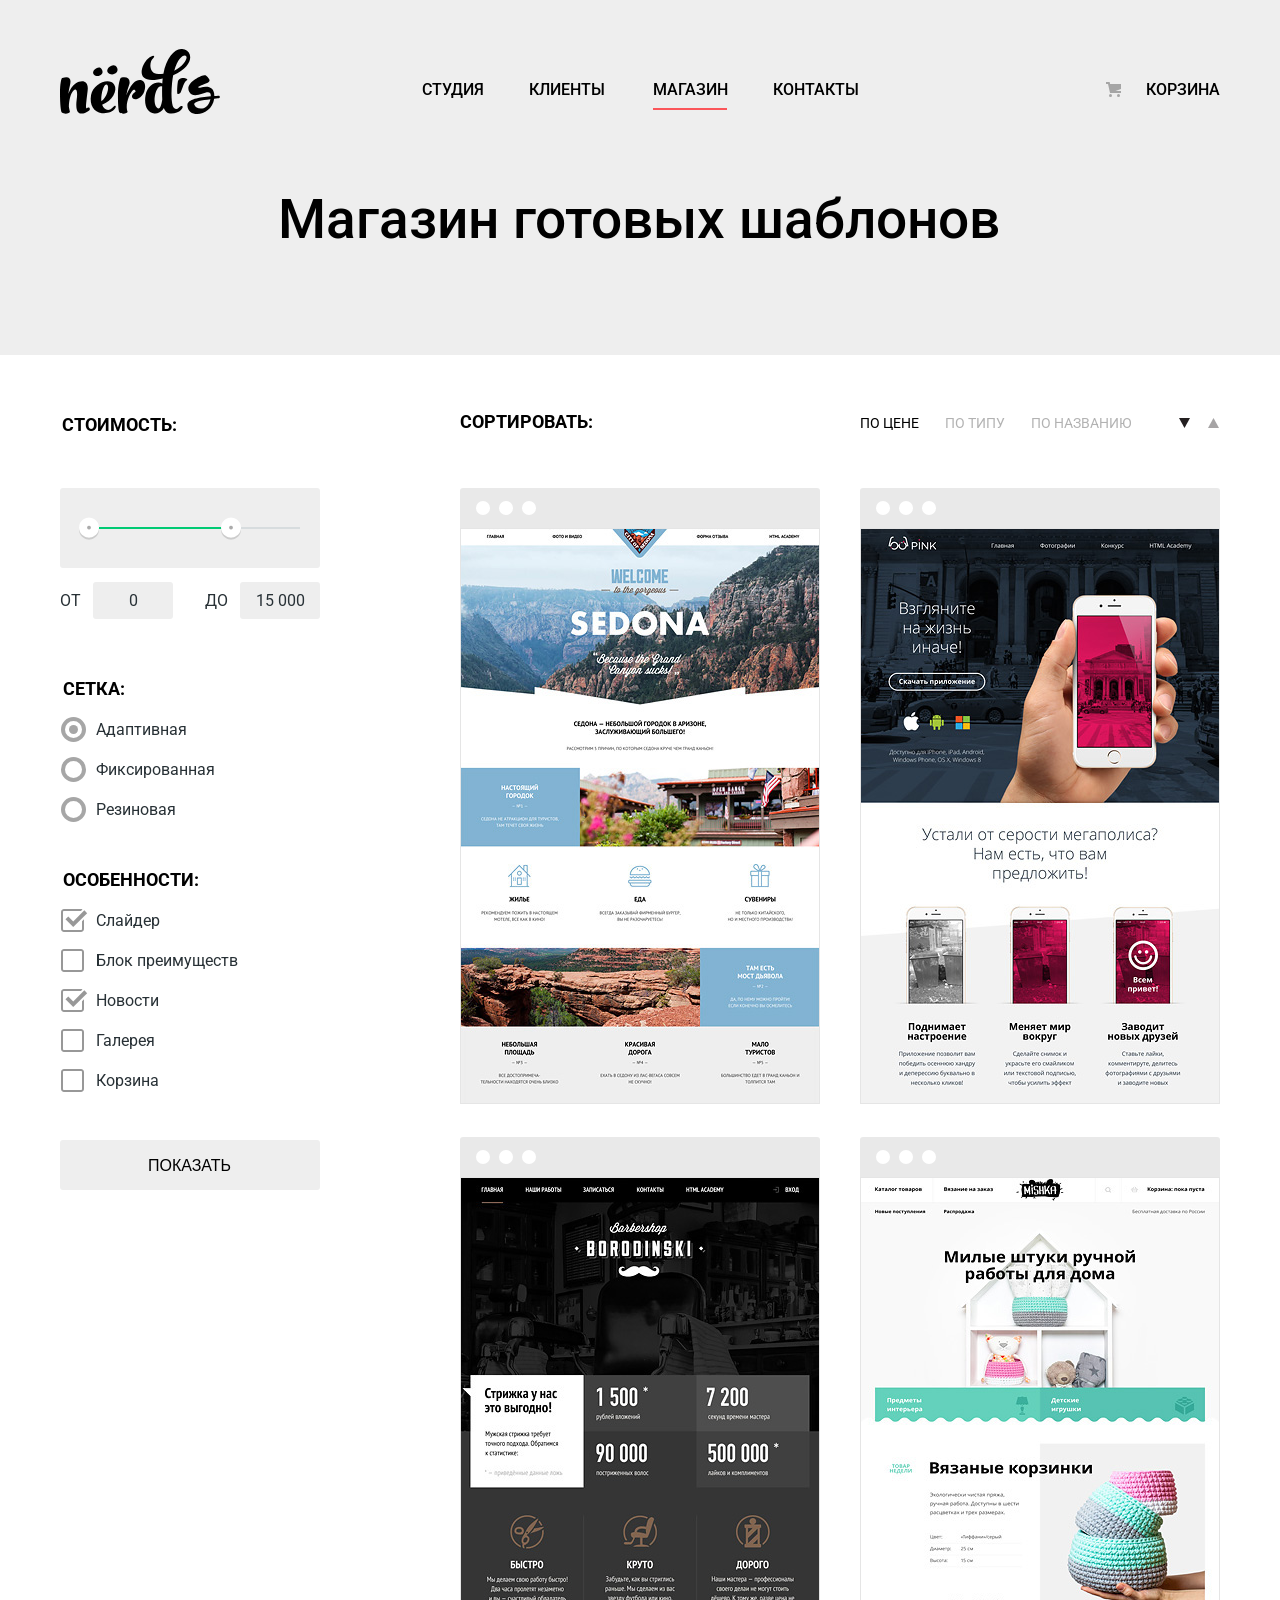
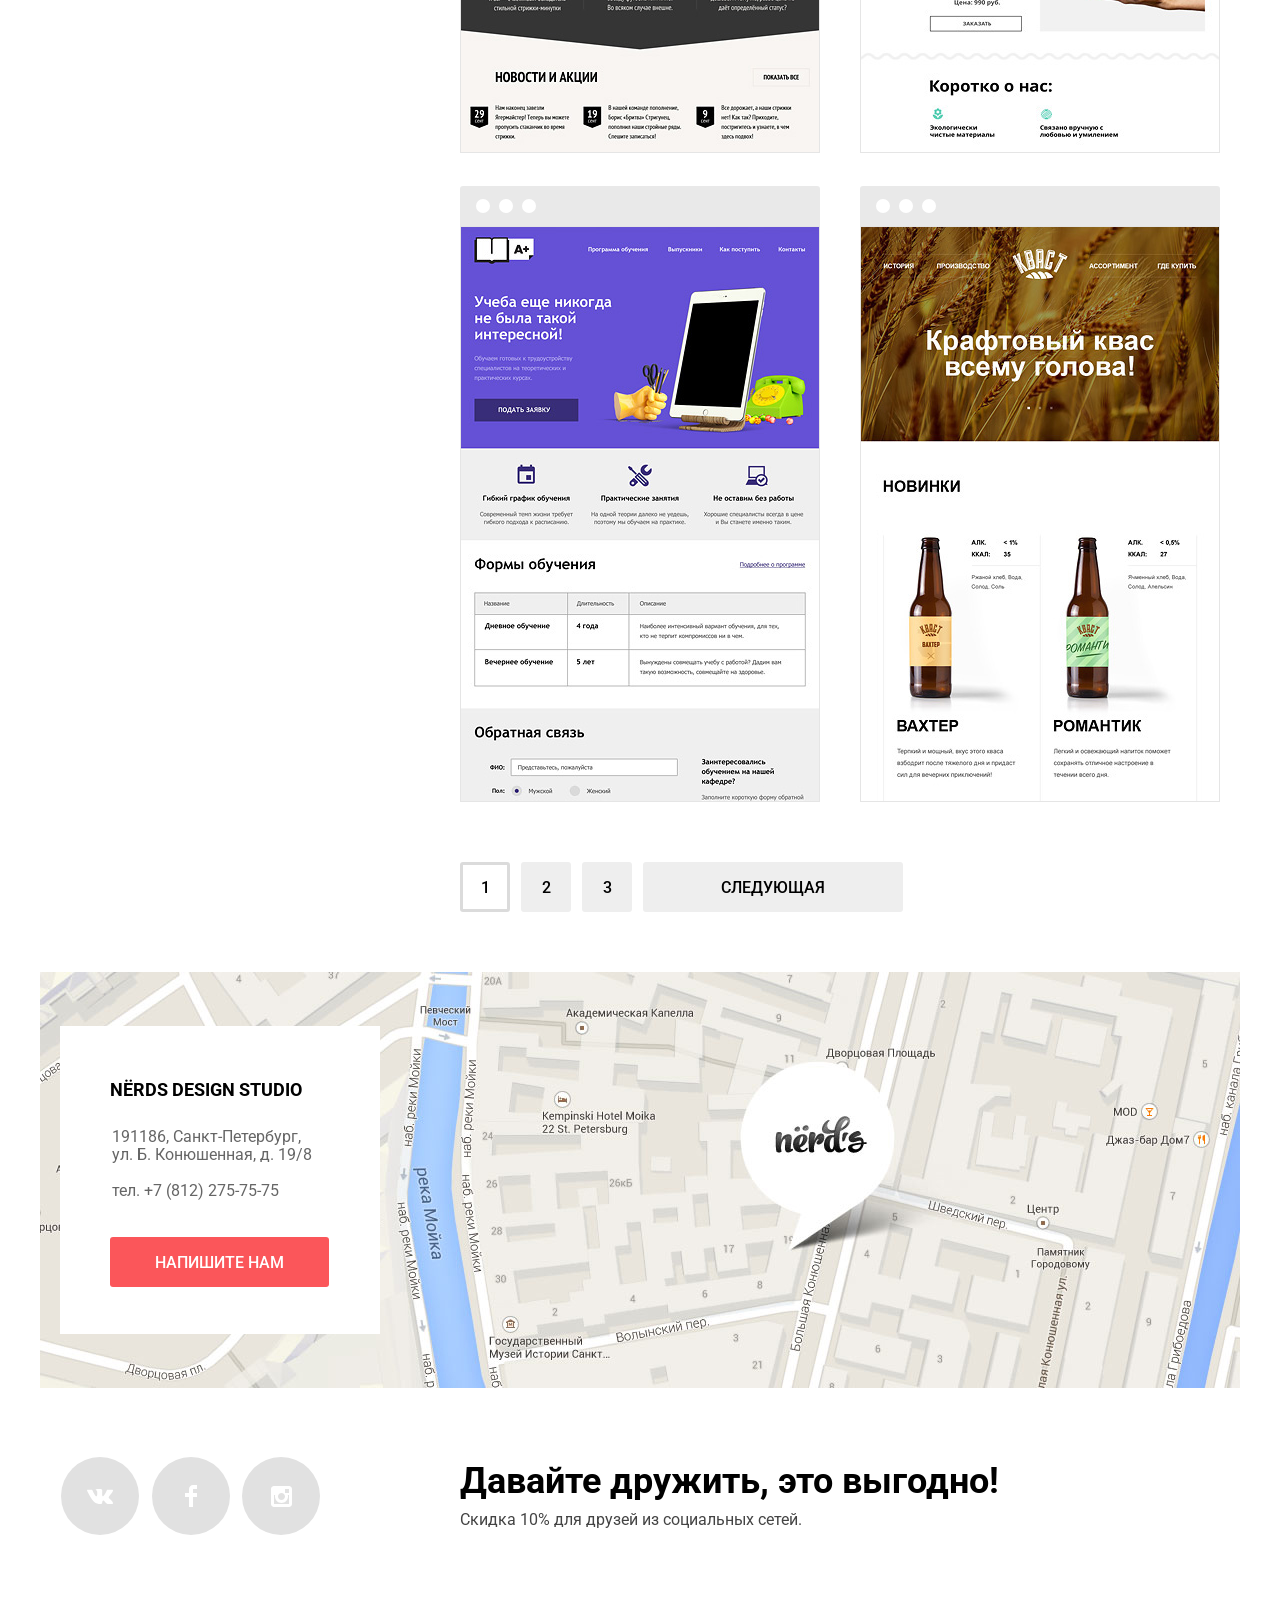
==== commit b3fbeef0: "Кропнул карту, исправил под нее разметку и исправил стили для таблицы" ====
--- a/shop.html
+++ b/shop.html
@@ -253,7 +253,7 @@
     </div>
     <section class="map">
       <h2 class="visually-hidden">Наш адрес на карте</h2>
-      <img src="img/map.jpg" width="1440" height="416" alt="Санкт-Петербург, улица Большая Конюшенная, дом 19 дробь 8">
+      <img src="img/map.jpg" width="1200" height="416" alt="Санкт-Петербург, улица Большая Конюшенная, дом 19 дробь 8">
       <iframe
         src="https://www.google.com/maps/embed?pb=!1m18!1m12!1m3!1d999.3018126501529!2d30.322425126234396!3d59.93871916905425!2m3!1f0!2f0!3f0!3m2!1i1024!2i768!4f13.1!3m3!1m2!1s0x4696310fca145cc1%3A0x42b32648d8238007!2z0JHQvtC70YzRiNCw0Y8g0JrQvtC90Y7RiNC10L3QvdCw0Y8g0YPQuy4sIDE5LzgsINCh0LDQvdC60YIt0J_QtdGC0LXRgNCx0YPRgNCzLCAxOTExODY!5e0!3m2!1sru!2sru!4v1578997501350!5m2!1sru!2sru"
         allowfullscreen=""></iframe>
--- a/css/style.min.css
+++ b/css/style.min.css
@@ -1 +1 @@
-@-webkit-keyframes down{0%{margin-top:-2000px}to{margin-top:0}}@keyframes down{0%{margin-top:-2000px}to{margin-top:0}}@-webkit-keyframes shake{0%,to{margin-left:0;margin-right:0}10%,30%,50%,70%,90%{margin-right:-10px;margin-left:0}20%,40%,60%,80%{margin-left:-10px;margin-right:0}}@keyframes shake{0%,to{margin-left:0;margin-right:0}10%,30%,50%,70%,90%{margin-right:-10px;margin-left:0}20%,40%,60%,80%{margin-left:-10px;margin-right:0}}body{margin:0;padding:0;font-weight:400;line-height:24px;font-family:Roboto,Arial,sans-serif;color:#283136;background-color:#fff}.container{width:1160px;margin:0 auto;padding:0 20px}.button,body{font-size:16px}.button{padding:16px 55px 15px 54px;vertical-align:middle;font-weight:500;line-height:18px;text-align:center;text-decoration:none;text-transform:uppercase;color:#fff;background-color:#fb565a;border:0;border-radius:3px;cursor:pointer}.button:focus,.button:hover{background-color:#e74246}.button:active{color:rgba(255,255,255,.3);background-color:#d7373b;box-shadow:inset 0 3px rgba(0,0,0,.1)}.visually-hidden:not(:focus):not(:active),input[type=checkbox].visually-hidden,input[type=radio].visually-hidden{position:absolute;bottom:0;width:1px;height:1px;margin:-1px;padding:0;white-space:nowrap;-webkit-clip-path:inset(100%);clip-path:inset(100%);clip:rect(0 0 0 0);overflow:hidden}.main-header{padding-bottom:1px;background-color:#eee}.main-header-logo{width:160px;height:65px;margin-top:5px}.inner-page .main-header-logo:focus,.inner-page .main-header-logo:hover{opacity:.8}.inner-page .main-header-logo:active,.social-button:active path{opacity:.3}.main-navigation{display:flex;justify-content:space-between;padding-top:44px}.site-navigation{display:flex;flex-wrap:wrap;width:800px;margin:31px 0 0 202px;padding:0;list-style:none}.site-navigation li{margin-right:45px}.site-navigation li:nth-child(2){margin-right:48px}.site-navigation li:last-child{width:160px}.site-navigation a,.user-navigation a{font-weight:500;font-size:16px;line-height:30px;text-transform:uppercase;text-decoration:none;color:#000}.site-navigation a:focus,.site-navigation a:hover,.user-navigation a:focus,.user-navigation a:hover{color:#fb565a}.site-navigation a:active,.user-navigation a:active{color:rgba(0,0,0,.3)}.site-navigation-current,.slider .container{position:relative}.site-navigation .site-navigation-current:focus,.site-navigation .site-navigation-current:hover{color:#000}.site-navigation-current::before{content:"";position:absolute;top:28px;width:74px;height:2px;background-color:#fb565a}.user-navigation{position:relative;width:80px;margin:31px 0 0;padding:0 0 0 40px;list-style:none}.cart-link::before{content:"";position:absolute;top:7px;left:0;width:15px;height:15px;padding-right:40px;background-image:url(../img/cart-icon.svg);background-position:0 0;background-repeat:no-repeat;opacity:.3}.slider{margin-bottom:80px;background-color:#eee}.slider-list{position:absolute;bottom:90px;left:556px;z-index:2;display:flex;margin:0;padding:0;list-style:none}.slider-item{margin-right:17px}.slider-button{position:relative;width:18px;height:18px;background-color:#fff;border:0;border-radius:50%;cursor:pointer}.slider-button-current::before{content:"";position:absolute;top:6px;left:5px;width:4px;height:4px;background-color:#fff;border:2px solid #c2c2c2;border-radius:50%}.features-list{position:relative;padding:0;list-style:none}.feature-item{position:absolute;top:0;left:0;width:100%;margin:0;padding:91px 0 93px;background-color:#eee}.feature-item:first-child{position:relative;background-image:url(../img/slide1.png);background-position:431px 17px;background-repeat:no-repeat}.feature-item:first-child .feature-item-container{width:380px}.feature-item:first-child p{width:368px}.feature-item:nth-child(2){background-image:url(../img/slide2.png);background-position:496px 0;background-repeat:no-repeat}.feature-item:nth-child(2) .feature-item-container{width:560px}.feature-item:nth-child(2) p{width:435px}.feature-item:last-child{background-image:url(../img/slide3.png);background-position:100% 18px;background-repeat:no-repeat}.feature-item:last-child .feature-item-container{width:460px}.feature-item:last-child p{width:360px}.feature-item p{margin-bottom:52px}.feature-item h3{margin:-14px 0 26px;font-weight:500;font-size:55px;line-height:55px;color:#000}.feature-item-show{z-index:1}.services h3{font-weight:700;font-size:24px;line-height:30px;text-transform:uppercase;color:#000}.services-items{display:flex;margin:0;padding:0 0 93px;list-style:none}.clients-list,.services-items{border-bottom:2px solid #eee}.clients{margin-bottom:70px}.clients-list{display:flex;align-items:center;margin:0;padding:51px 0 37px;border-top:2px solid #eee;list-style:none}.services-item{width:300px;margin-right:100px;padding-top:147px}.services-item:first-child{background-image:url(../img/illustration-1.png);background-position:0 0;background-repeat:no-repeat}.services-item:nth-child(2){background-image:url(../img/illustration-2.png);background-position:0 0;background-repeat:no-repeat}.services-item:last-child{margin-right:0;background-image:url(../img/illustration-3.png);background-position:0 0;background-repeat:no-repeat}.services-item:nth-child(2) a{background-color:#00ca74}.services-item:nth-child(2) a:focus,.services-item:nth-child(2) a:hover{background-color:#00bc6c}.services-item:nth-child(2) a:active{background-color:#00aa62}.services-item:last-child a{background-color:#efc84a}.services-item:last-child a:focus,.services-item:last-child a:hover{background-color:#eab534}.services-item:last-child a:active{background-color:#e5a722}.services-item h3{margin-bottom:16px}.services-item p{width:250px;margin-bottom:45px}.services-item .button{padding-right:41px;padding-left:40px}.about-us{margin-top:40px;margin-bottom:9px;padding-bottom:40px}.about-us .container{display:flex;justify-content:space-between}.about-us b{font-weight:500;font-size:45px;line-height:45px;color:#000}.about-us h3,.facts th{font-weight:700;text-transform:uppercase;color:#000}.about-us h3{font-size:16px;line-height:24px}.facts th{padding-bottom:39px;padding-left:17px;text-align:left}.facts sup{font-size:28px}tr td{padding-right:25px}tr td:nth-child(2){padding-right:20px}tr:first-child td{padding:0 0 16px}tr:last-child td{line-height:18px}tbody tr:first-child{font-weight:700;font-size:45px;line-height:45px;color:#000}.client-item{position:relative}.client-item:first-child{margin-top:5px;margin-left:31px}.client-item:nth-child(2){margin-top:-5px;margin-left:96px}.client-item:nth-child(3){margin-top:-5px;margin-left:103px}.client-item:last-child{margin-top:1px;margin-left:121px}.client-item::before{content:"";position:absolute;width:2px;height:52px;background-color:#eee}.client-item:first-child::before{background-color:transparent}.client-item:nth-child(2)::before{top:18px;left:-47px}.client-item:nth-child(3)::before{top:-1px;left:-59px}.client-item:last-child::before{top:12px;left:-65px}.client-item img{position:relative;opacity:.2}.client-item img:focus,.client-item img:hover{opacity:1}.client-item img:active{opacity:.1}.address{position:relative;z-index:1;box-sizing:border-box;width:320px;padding:49px 49px 60px 50px;background-color:#fff}.address b{display:block;margin-bottom:23px;font-weight:700;font-size:18px;line-height:30px;text-transform:uppercase;color:#000}.address p{margin-bottom:50px;padding-left:2px;font-size:16px;line-height:18px;color:#666}.address .button{padding-right:45px;padding-left:45px}.social-footer{display:flex}.social-footer p{margin-left:140px;font-size:16px;line-height:22px;color:#444}.social-footer b{font-weight:700;font-size:36px;line-height:36px;color:#000}.social-footer span{display:block;margin-top:10px}.modal{position:fixed;top:50%;left:50%;z-index:3;padding:67px 100px 84px 98px;background-color:#fff;box-shadow:0 20px 35px rgba(0,0,0,.7);transform:translateX(-50%) translateY(-50%)}.modal .button{padding:17px 85px 15px 83px}.modal-mail{display:none;box-sizing:border-box;width:960px}.modal-mail h2{margin:0 0 25px;font-weight:500;font-size:45px;line-height:45px;color:#000}.modal-show{display:block;-webkit-animation-name:down;animation-name:down;-webkit-animation-duration:.5s;animation-duration:.5s}.modal-close{position:absolute;top:78px;right:89px;width:22px;height:22px;font-size:0;background-color:transparent;background-image:url(../img/close-cross.svg);background-position:0 0;background-repeat:no-repeat;border:0;opacity:.3;cursor:pointer}.modal-close:focus,.modal-close:hover{opacity:1}.modal-close:active{opacity:.1}.mail-form{margin-left:2px}.mail-form input{padding-top:14px;padding-bottom:14px;padding-left:13px}.mail-form textarea{height:100px;padding-top:11px;margin-bottom:32px;padding-left:13px;resize:none}.top-row{display:flex;justify-content:space-between;margin-bottom:18px}.top-row .mail-item{width:360px}.mail-item{display:flex;flex-direction:column}.mail-item label{margin-bottom:9px;font-weight:700;line-height:18px;color:#000}.mail-item input,.mail-item textarea{font:inherit;line-height:18px;border:2px solid #d7dcde;border-radius:3px}.mail-item input::-webkit-input-placeholder,.mail-item textarea::-webkit-input-placeholder{color:rgba(68,68,68,.5)}.mail-item input::-moz-placeholder,.mail-item textarea::-moz-placeholder{color:rgba(68,68,68,.5)}.mail-item input:-ms-input-placeholder,.mail-item input::-ms-input-placeholder,.mail-item textarea:-ms-input-placeholder,.mail-item textarea::-ms-input-placeholder{color:rgba(68,68,68,.5)}.mail-item input::placeholder,.mail-item textarea::placeholder{color:rgba(68,68,68,.5)}.mail-item input:hover,.mail-item textarea:hover{border-color:#b4b9bb}.mail-item input:focus,.mail-item textarea:focus{border-color:#000;outline:0}.mail-item input:invalid,.mail-item textarea:invalid{border-color:#e74246}.page-title{margin:0 0 0 -3px;padding-top:77px;padding-bottom:108px;font-weight:500;font-size:55px;line-height:55px;text-align:center;color:#000;background-color:#eee}.filters-form fieldset{margin:0;padding:0;border:0}fieldset:nth-child(2){margin-top:55px;margin-left:1px}fieldset:nth-child(3){margin-top:27px;margin-left:1px}fieldset ul{margin:0;padding:14px 0 0;list-style:none}.filters-form legend{font-weight:700;font-size:18px;line-height:30px;text-transform:uppercase;color:#000}.filters-form label{line-height:20px}.filter-option{margin-bottom:16px}.filter-option label{padding-left:35px;cursor:pointer}.filter-option-checkbox,.filter-option-radio{position:relative}.filter-option-radio input[type=radio]:focus+.input-indicator,.filter-option-radio input[type=radio]:hover+.input-indicator{border-color:#4d4d4d}.filter-option-radio input[type=radio]:focus~.filter-option-name,.filter-option-radio input[type=radio]:hover~.filter-option-name{color:#000}.filter-option-radio input[type=radio]:disabled+.input-indicator{border-color:#ededed}.filter-option-radio input[type=radio]:disabled~.filter-option-name{opacity:.3}input[type=radio]+.input-indicator{position:absolute;top:-3px;left:0;width:17px;height:17px;border:4px solid rgba(77,77,77,.5);border-radius:50%;cursor:pointer}input[type=checkbox]:focus+.checkbox-indicator,input[type=radio]:focus+.input-indicator{outline:0}input[type=radio]:checked+.input-indicator::before{content:"";position:absolute;top:4px;left:4px;width:9px;height:9px;border-radius:50%;background-color:rgba(77,77,77,.5)}.filter-option-radio input[type=radio]:focus+.input-indicator::before,.filter-option-radio input[type=radio]:hover+.input-indicator::before{background-color:#4d4d4d}.filter-option-radio input[type=radio]:disabled+.input-indicator::before{background-color:#ededed}input[type=checkbox]+.checkbox-indicator{position:absolute;top:-2px;left:0;width:24px;height:24px;background-image:url(../img/checkbox-off.svg);background-position:0 0;background-repeat:no-repeat;opacity:.4;cursor:pointer}.filter-option-checkbox input[type=checkbox]:focus+.checkbox-indicator,.filter-option-checkbox input[type=checkbox]:hover+.checkbox-indicator{border-color:#4d4d4d}.filter-option-checkbox input[type=checkbox]:focus~.filter-option-name,.filter-option-checkbox input[type=checkbox]:hover~.filter-option-name{color:#000}.filter-option-checkbox input[type=checkbox]:disabled+.checkbox-indicator{border-color:#ededed}.filter-option-checkbox input[type=checkbox]:disabled~.filter-option-name{opacity:.3}input[type=checkbox]:checked+.checkbox-indicator{content:"";position:absolute;top:-2px;left:0;width:27px;height:23px;background-image:url(../img/checkbox-on.svg);background-position:0 0;background-repeat:no-repeat}.filter-option-checkbox input[type=checkbox]:focus+.checkbox-indicator,.filter-option-checkbox input[type=checkbox]:hover+.checkbox-indicator{opacity:.75}.filter-option-checkbox input[type=checkbox]:disabled+.checkbox-indicator{opacity:.1}.filter-button{width:100%;margin-top:31px;padding-top:17px;padding-bottom:15px;font-weight:500;line-height:18px;color:#000;background-color:#eee}.filter-button:focus,.filter-button:hover,.pagination-list .button:focus,.pagination-list .button:hover{background-color:#dfdfdf}.filter-button:active,.pagination-list .button:active{color:rgba(0,0,0,.3);background-color:#d5d5d5}.pagination-list{display:flex;margin:0;padding:0;list-style:none}.pagination-list .button{margin-right:11px;padding:16px 20px 15px 21px;font-weight:500;line-height:18px;color:#000;background-color:#eee}.pagination-item-current .button{padding:13px 17px 12px 18px;color:#000;background-color:#fff;border:3px solid #dbdbdb}.pagination-item-current .button:hover{background-color:#fff;cursor:unset;border:3px solid #dbdbdb}.pagination-item-current .button:active{background-color:#fff;color:#000;box-shadow:none}.pagination-item:last-child .button{padding-right:78px;padding-left:78px}.sort{display:flex;justify-content:space-between}.sort h2{margin:3px 0 0;font-weight:700;font-size:18px;line-height:18px;text-transform:uppercase;color:#000}.sort-list{display:flex;margin:0;padding:0;list-style:none}.sort-item{margin-top:1px;margin-left:26px}.sort-item-down a::before{left:-6px}.sort-item-down a::before,.sort-item-up a::before{content:"";position:absolute;top:3px;width:11px;height:10px;background-image:url(../img/icon-dir.svg);background-position:0 0;background-repeat:no-repeat;opacity:.4;cursor:pointer}.sort-item-down a,.sort-item-up a{position:relative;margin-left:27px}.sort-item-down a::before{transform:rotate(180deg)}.sort-item-up a{margin-left:9px}.sort-item-up a::before{left:-12px}.sort-item-down a:focus::before,.sort-item-down a:hover::before,.sort-item-up a:focus::before,.sort-item-up a:hover::before{opacity:.6}.sort-item-down a:focus::before,.sort-item-up a:focus::before{outline:5px auto -webkit-focus-ring-color}.sort-item-current.sort-item-down a::before,.sort-item-current.sort-item-up a::before,.sort-item-down a:active::before,.sort-item-up a:active::before{opacity:1}.sort-item a{font-size:14px;line-height:18px;text-transform:uppercase;text-decoration:none;color:rgba(0,0,0,.3)}.sort-item a:focus,.sort-item a:hover{color:rgba(0,0,0,.6)}.sort-item a:active,.sort-item-current a{color:#000}.about-us-left-column{width:660px}.about-us-left-column p:first-child{margin-top:34px;margin-bottom:33px}.about-us-left-column p:nth-child(2){margin-bottom:39px}.about-us-left-column h3{margin-bottom:24px}.development-list{margin:0;padding:0}.development-item{position:relative;display:flex;align-items:center;margin-bottom:24px;padding-left:36px}.development-item::before{content:"";position:absolute;left:1px;width:25px;height:2px;background-color:#fb565a}.about-us-right-column{width:362px;padding-top:241px;background-image:url(../img/nerds-illustration.png);background-position:2px 0;background-repeat:no-repeat}.shop .container{display:flex;justify-content:space-between;margin-top:55px;margin-bottom:63px}.shop-column-left{width:260px}.shop-column-right{width:760px}.catalog-list{display:flex;flex-wrap:wrap;margin:53px 0 40px;padding:0;list-style:none}.catalog-item{position:relative;width:360px;margin-right:40px;margin-bottom:33px;padding:0;background-color:#e9e9e9;border-radius:3px;overflow:hidden}.catalog-item:hover{background-color:#4d4d4d;box-shadow:0 6px 15px rgba(0,1,1,.25);box-shadow:inset hoff voff blur transparent}.three-dots{display:flex;padding-top:13px;padding-bottom:13px;padding-left:16px}.three-dots span{display:block;width:14px;height:14px;margin-right:9px;background-color:#fff;border-radius:50%}.catalog-item:nth-child(2n){margin-right:0}.catalog-item .button:active{color:#fff}.catalog-item img{vertical-align:top}.catalog-item::before{content:"";position:absolute;top:40px;z-index:1;box-sizing:border-box;width:360px;height:576px;border:1px solid #e5e5e5}.hover-block{display:none;width:360px;padding-top:27px;padding-bottom:56px;text-align:center;background-color:#eee}.hover-block h3{margin:0 0 15px;padding:0;font-weight:700;font-size:18px;line-height:30px;text-transform:uppercase}.hover-block p{width:227px;margin:0 auto 43px;padding:0;line-height:18px;color:#666}.hover-block .button{padding:16px 59px 15px 61px}.catalog-item .hover-block{position:absolute;bottom:0;left:0;z-index:2}.catalog-item:hover .hover-block{display:block}.main-footer{position:relative;padding-top:64px}.map,.map img{position:absolute}.map,.map iframe{width:100%;height:416px}.map{top:10px;z-index:0}.map iframe{position:relative;border:0}.map img{left:50%;margin-left:-720px}.main-footer .container{margin-bottom:113px}.social-footer.container{margin-bottom:70px}.social-buttons{display:flex;justify-content:space-between;align-items:center;width:260px;margin:0;padding:0;list-style:none}.social-button{display:flex;align-items:center;justify-content:center;width:78px;height:78px;margin-top:-2px;margin-left:1px;color:#000;background-color:#e1e1e1;border-radius:50%}.social-button:focus,.social-button:hover{background-color:#e74246}.social-button:active{background-color:#d7373b}.overlay{position:fixed;top:0;z-index:2;display:none;width:100%;height:100%}.overlay-show{display:block}.modal-error{-webkit-animation-name:shake;animation-name:shake;-webkit-animation-duration:.5s;animation-duration:.5s}.price-range-filter{line-height:22px}.range-filter-container{display:flex;justify-content:center;align-items:center;width:260px;height:80px;margin-top:48px;margin-bottom:14px;background-color:#eee;border-radius:3px}.range-filter-container div{position:relative;width:219px;height:2px;background:linear-gradient(to right,#00ca74 70%,#d7dcde 70%)}.range-filter-container div::after,.range-filter-container div::before{content:"";position:absolute;top:-10px;width:20px;height:23px;background-image:url(../img/filter-button.png);background-position:0 0;background-repeat:no-repeat}.range-filter-container div::before{left:-2px}.range-filter-container div::after{right:59px}.price-range-filter label{text-transform:uppercase}.price-range-filter input{box-sizing:border-box;width:80px;height:37px;margin-left:8px;padding-left:10px;padding-right:10px;font:inherit;text-align:center;background-color:#eee;border:0;border-radius:3px}.price-range-filter input::-webkit-input-placeholder{color:#283136}.price-range-filter input::-moz-placeholder{color:#283136}.price-range-filter input:-ms-input-placeholder,.price-range-filter input::-ms-input-placeholder{color:#283136}.price-range-filter input::placeholder{color:#283136}.price-range-filter input:not(:last-child){margin-right:28px}+@-webkit-keyframes down{0%{margin-top:-2000px}to{margin-top:0}}@keyframes down{0%{margin-top:-2000px}to{margin-top:0}}@-webkit-keyframes shake{0%,to{margin-left:0;margin-right:0}10%,30%,50%,70%,90%{margin-right:-10px;margin-left:0}20%,40%,60%,80%{margin-left:-10px;margin-right:0}}@keyframes shake{0%,to{margin-left:0;margin-right:0}10%,30%,50%,70%,90%{margin-right:-10px;margin-left:0}20%,40%,60%,80%{margin-left:-10px;margin-right:0}}body{margin:0;padding:0;font-weight:400;line-height:24px;font-family:Roboto,Arial,sans-serif;color:#283136;background-color:#fff}.container{width:1160px;margin:0 auto;padding:0 20px}.button,body{font-size:16px}.button{padding:16px 55px 15px 54px;vertical-align:middle;font-weight:500;line-height:18px;text-align:center;text-decoration:none;text-transform:uppercase;color:#fff;background-color:#fb565a;border:0;border-radius:3px;cursor:pointer}.button:focus,.button:hover{background-color:#e74246}.button:active{color:rgba(255,255,255,.3);background-color:#d7373b;box-shadow:inset 0 3px rgba(0,0,0,.1)}.visually-hidden:not(:focus):not(:active),input[type=checkbox].visually-hidden,input[type=radio].visually-hidden{position:absolute;bottom:0;width:1px;height:1px;margin:-1px;padding:0;white-space:nowrap;-webkit-clip-path:inset(100%);clip-path:inset(100%);clip:rect(0 0 0 0);overflow:hidden}.main-header{padding-bottom:1px;background-color:#eee}.main-header-logo{width:160px;height:65px;margin-top:5px}.inner-page .main-header-logo:focus,.inner-page .main-header-logo:hover{opacity:.8}.inner-page .main-header-logo:active,.social-button:active path{opacity:.3}.main-navigation{display:flex;justify-content:space-between;padding-top:44px}.site-navigation{display:flex;flex-wrap:wrap;width:800px;margin:31px 0 0 202px;padding:0;list-style:none}.site-navigation li{margin-right:45px}.site-navigation li:nth-child(2){margin-right:48px}.site-navigation li:last-child{width:160px}.site-navigation a,.user-navigation a{font-weight:500;font-size:16px;line-height:30px;text-transform:uppercase;text-decoration:none;color:#000}.site-navigation a:focus,.site-navigation a:hover,.user-navigation a:focus,.user-navigation a:hover{color:#fb565a}.site-navigation a:active,.user-navigation a:active{color:rgba(0,0,0,.3)}.site-navigation-current,.slider .container{position:relative}.site-navigation .site-navigation-current:focus,.site-navigation .site-navigation-current:hover{color:#000}.site-navigation-current::before{content:"";position:absolute;top:28px;width:74px;height:2px;background-color:#fb565a}.user-navigation{position:relative;margin:31px 0 0;padding:0 0 0 40px;list-style:none}.cart-link::before{content:"";position:absolute;top:7px;left:0;width:15px;height:15px;padding-right:40px;background-image:url(../img/cart-icon.svg);background-position:0 0;background-repeat:no-repeat;opacity:.3}.slider{margin-bottom:80px;background-color:#eee}.slider-list{position:absolute;bottom:90px;left:556px;z-index:2;display:flex;margin:0;padding:0;list-style:none}.slider-item{margin-right:17px}.slider-button{position:relative;width:18px;height:18px;background-color:#fff;border:0;border-radius:50%;cursor:pointer}.slider-button-current::before{content:"";position:absolute;top:6px;left:5px;width:4px;height:4px;background-color:#fff;border:2px solid #c2c2c2;border-radius:50%}.features-list{position:relative;padding:0;list-style:none}.feature-item{position:absolute;top:0;left:0;width:100%;margin:0;padding:91px 0 93px;background-color:#eee}.feature-item:first-child{position:relative;background-image:url(../img/slide1.png);background-position:431px 17px;background-repeat:no-repeat}.feature-item:first-child .feature-item-container{width:380px}.feature-item:first-child p{width:368px}.feature-item:nth-child(2){background-image:url(../img/slide2.png);background-position:496px 0;background-repeat:no-repeat}.feature-item:nth-child(2) .feature-item-container{width:560px}.feature-item:nth-child(2) p{width:435px}.feature-item:last-child{background-image:url(../img/slide3.png);background-position:100% 18px;background-repeat:no-repeat}.feature-item:last-child .feature-item-container{width:460px}.feature-item:last-child p{width:360px}.feature-item p{margin-bottom:52px}.feature-item h3{margin:-14px 0 26px;font-weight:500;font-size:55px;line-height:55px;color:#000}.feature-item-show{z-index:1}.services h3{font-weight:700;font-size:24px;line-height:30px;text-transform:uppercase;color:#000}.services-items{display:flex;margin:0;padding:0 0 93px;list-style:none}.clients-list,.services-items{border-bottom:2px solid #eee}.clients{margin-bottom:70px}.clients-list{display:flex;align-items:center;margin:0;padding:51px 0 37px;border-top:2px solid #eee;list-style:none}.services-item{width:300px;margin-right:100px;padding-top:147px}.services-item:first-child{background-image:url(../img/illustration-1.png);background-position:0 0;background-repeat:no-repeat}.services-item:nth-child(2){background-image:url(../img/illustration-2.png);background-position:0 0;background-repeat:no-repeat}.services-item:last-child{margin-right:0;background-image:url(../img/illustration-3.png);background-position:0 0;background-repeat:no-repeat}.services-item:nth-child(2) a{background-color:#00ca74}.services-item:nth-child(2) a:focus,.services-item:nth-child(2) a:hover{background-color:#00bc6c}.services-item:nth-child(2) a:active{background-color:#00aa62}.services-item:last-child a{background-color:#efc84a}.services-item:last-child a:focus,.services-item:last-child a:hover{background-color:#eab534}.services-item:last-child a:active{background-color:#e5a722}.services-item h3{margin-bottom:16px}.services-item p{width:250px;margin-bottom:45px}.services-item .button{padding-right:41px;padding-left:40px}.about-us{margin-top:40px;margin-bottom:9px;padding-bottom:40px}.about-us .container{display:flex;justify-content:space-between}.about-us b{font-weight:500;font-size:45px;line-height:45px;color:#000}.about-us h3,.facts th{font-weight:700;text-transform:uppercase;color:#000}.about-us h3{font-size:16px;line-height:24px}.facts th{padding-bottom:30px;padding-left:17px;text-align:left}.facts sup{font-size:26px}tr td{padding-right:25px}tr td:nth-child(2){padding-right:20px}tr:first-child td{padding:0 0 16px}tr:last-child td{line-height:18px}tbody tr:first-child{font-weight:700;font-size:45px;line-height:45px;color:#000}.client-item{position:relative}.client-item:first-child{margin-top:5px;margin-left:31px}.client-item:nth-child(2){margin-top:-5px;margin-left:96px}.client-item:nth-child(3){margin-top:-5px;margin-left:103px}.client-item:last-child{margin-top:1px;margin-left:121px}.client-item::before{content:"";position:absolute;width:2px;height:52px;background-color:#eee}.client-item:first-child::before{background-color:transparent}.client-item:nth-child(2)::before{top:18px;left:-47px}.client-item:nth-child(3)::before{top:-1px;left:-59px}.client-item:last-child::before{top:12px;left:-65px}.client-item img{position:relative;opacity:.2}.client-item img:focus,.client-item img:hover{opacity:1}.client-item img:active{opacity:.1}.address{position:relative;z-index:1;box-sizing:border-box;width:320px;padding:49px 49px 60px 50px;background-color:#fff}.address b{display:block;margin-bottom:23px;font-weight:700;font-size:18px;line-height:30px;text-transform:uppercase;color:#000}.address p{margin-bottom:50px;padding-left:2px;font-size:16px;line-height:18px;color:#666}.address .button{padding-right:45px;padding-left:45px}.social-footer{display:flex}.social-footer p{margin-left:140px;font-size:16px;line-height:22px;color:#444}.social-footer b{font-weight:700;font-size:36px;line-height:36px;color:#000}.social-footer span{display:block;margin-top:10px}.modal{position:fixed;top:50%;left:50%;z-index:3;padding:67px 100px 84px 98px;background-color:#fff;box-shadow:0 20px 35px rgba(0,0,0,.7);transform:translateX(-50%) translateY(-50%)}.modal .button{padding:17px 85px 15px 83px}.modal-mail{display:none;box-sizing:border-box;width:960px}.modal-mail h2{margin:0 0 25px;font-weight:500;font-size:45px;line-height:45px;color:#000}.modal-show{display:block;-webkit-animation-name:down;animation-name:down;-webkit-animation-duration:.5s;animation-duration:.5s}.modal-close{position:absolute;top:78px;right:89px;width:22px;height:22px;font-size:0;background-color:transparent;background-image:url(../img/close-cross.svg);background-position:0 0;background-repeat:no-repeat;border:0;opacity:.3;cursor:pointer}.modal-close:focus,.modal-close:hover{opacity:1}.modal-close:active{opacity:.1}.mail-form{margin-left:2px}.mail-form input{padding-top:14px;padding-bottom:14px;padding-left:13px}.mail-form textarea{height:100px;padding-top:11px;margin-bottom:32px;padding-left:13px;resize:none}.top-row{display:flex;justify-content:space-between;margin-bottom:18px}.top-row .mail-item{width:360px}.mail-item{display:flex;flex-direction:column}.mail-item label{margin-bottom:9px;font-weight:700;line-height:18px;color:#000}.mail-item input,.mail-item textarea{font:inherit;line-height:18px;border:2px solid #d7dcde;border-radius:3px}.mail-item input::-webkit-input-placeholder,.mail-item textarea::-webkit-input-placeholder{color:rgba(68,68,68,.5)}.mail-item input::-moz-placeholder,.mail-item textarea::-moz-placeholder{color:rgba(68,68,68,.5)}.mail-item input:-ms-input-placeholder,.mail-item input::-ms-input-placeholder,.mail-item textarea:-ms-input-placeholder,.mail-item textarea::-ms-input-placeholder{color:rgba(68,68,68,.5)}.mail-item input::placeholder,.mail-item textarea::placeholder{color:rgba(68,68,68,.5)}.mail-item input:hover,.mail-item textarea:hover{border-color:#b4b9bb}.mail-item input:focus,.mail-item textarea:focus{border-color:#000;outline:0}.mail-item input:invalid,.mail-item textarea:invalid{border-color:#e74246}.page-title{margin:0 0 0 -3px;padding-top:77px;padding-bottom:108px;font-weight:500;font-size:55px;line-height:55px;text-align:center;color:#000;background-color:#eee}.filters-form fieldset{margin:0;padding:0;border:0}fieldset:nth-child(2){margin-top:55px;margin-left:1px}fieldset:nth-child(3){margin-top:27px;margin-left:1px}fieldset ul{margin:0;padding:14px 0 0;list-style:none}.filters-form legend{font-weight:700;font-size:18px;line-height:30px;text-transform:uppercase;color:#000}.filters-form label{line-height:20px}.filter-option{margin-bottom:16px}.filter-option label{padding-left:35px;cursor:pointer}.filter-option-checkbox,.filter-option-radio{position:relative}.filter-option-radio input[type=radio]:focus+.input-indicator,.filter-option-radio input[type=radio]:hover+.input-indicator{border-color:#4d4d4d}.filter-option-radio input[type=radio]:focus~.filter-option-name,.filter-option-radio input[type=radio]:hover~.filter-option-name{color:#000}.filter-option-radio input[type=radio]:disabled+.input-indicator{border-color:#ededed}.filter-option-radio input[type=radio]:disabled~.filter-option-name{opacity:.3}input[type=radio]+.input-indicator{position:absolute;top:-3px;left:0;width:17px;height:17px;border:4px solid rgba(77,77,77,.5);border-radius:50%;cursor:pointer}input[type=checkbox]:focus+.checkbox-indicator,input[type=radio]:focus+.input-indicator{outline:0}input[type=radio]:checked+.input-indicator::before{content:"";position:absolute;top:4px;left:4px;width:9px;height:9px;border-radius:50%;background-color:rgba(77,77,77,.5)}.filter-option-radio input[type=radio]:focus+.input-indicator::before,.filter-option-radio input[type=radio]:hover+.input-indicator::before{background-color:#4d4d4d}.filter-option-radio input[type=radio]:disabled+.input-indicator::before{background-color:#ededed}input[type=checkbox]+.checkbox-indicator{position:absolute;top:-2px;left:0;width:24px;height:24px;background-image:url(../img/checkbox-off.svg);background-position:0 0;background-repeat:no-repeat;opacity:.4;cursor:pointer}.filter-option-checkbox input[type=checkbox]:focus+.checkbox-indicator,.filter-option-checkbox input[type=checkbox]:hover+.checkbox-indicator{border-color:#4d4d4d}.filter-option-checkbox input[type=checkbox]:focus~.filter-option-name,.filter-option-checkbox input[type=checkbox]:hover~.filter-option-name{color:#000}.filter-option-checkbox input[type=checkbox]:disabled+.checkbox-indicator{border-color:#ededed}.filter-option-checkbox input[type=checkbox]:disabled~.filter-option-name{opacity:.3}input[type=checkbox]:checked+.checkbox-indicator{content:"";position:absolute;top:-2px;left:0;width:27px;height:23px;background-image:url(../img/checkbox-on.svg);background-position:0 0;background-repeat:no-repeat}.filter-option-checkbox input[type=checkbox]:focus+.checkbox-indicator,.filter-option-checkbox input[type=checkbox]:hover+.checkbox-indicator{opacity:.75}.filter-option-checkbox input[type=checkbox]:disabled+.checkbox-indicator{opacity:.1}.filter-button{width:100%;margin-top:31px;padding-top:17px;padding-bottom:15px;font-weight:500;line-height:18px;color:#000;background-color:#eee}.filter-button:focus,.filter-button:hover,.pagination-list .button:focus,.pagination-list .button:hover{background-color:#dfdfdf}.filter-button:active,.pagination-list .button:active{color:rgba(0,0,0,.3);background-color:#d5d5d5}.pagination-list{display:flex;margin:0;padding:0;list-style:none}.pagination-list .button{margin-right:11px;padding:16px 20px 15px 21px;font-weight:500;line-height:18px;color:#000;background-color:#eee}.pagination-item-current .button{padding:13px 17px 12px 18px;color:#000;background-color:#fff;border:3px solid #dbdbdb}.pagination-item-current .button:hover{background-color:#fff;cursor:unset;border:3px solid #dbdbdb}.pagination-item-current .button:active{background-color:#fff;color:#000;box-shadow:none}.pagination-item:last-child .button{padding-right:78px;padding-left:78px}.sort{display:flex;justify-content:space-between}.sort h2{margin:3px 0 0;font-weight:700;font-size:18px;line-height:18px;text-transform:uppercase;color:#000}.sort-list{display:flex;margin:0;padding:0;list-style:none}.sort-item{margin-top:1px;margin-left:26px}.sort-item-down a::before{left:-6px}.sort-item-down a::before,.sort-item-up a::before{content:"";position:absolute;top:3px;width:11px;height:10px;background-image:url(../img/icon-dir.svg);background-position:0 0;background-repeat:no-repeat;opacity:.4;cursor:pointer}.sort-item-down a,.sort-item-up a{position:relative;margin-left:27px}.sort-item-down a::before{transform:rotate(180deg)}.sort-item-up a{margin-left:9px}.sort-item-up a::before{left:-12px}.sort-item-down a:focus::before,.sort-item-down a:hover::before,.sort-item-up a:focus::before,.sort-item-up a:hover::before{opacity:.6}.sort-item-down a:focus::before,.sort-item-up a:focus::before{outline:5px auto -webkit-focus-ring-color}.sort-item-current.sort-item-down a::before,.sort-item-current.sort-item-up a::before,.sort-item-down a:active::before,.sort-item-up a:active::before{opacity:1}.sort-item a{font-size:14px;line-height:18px;text-transform:uppercase;text-decoration:none;color:rgba(0,0,0,.3)}.sort-item a:focus,.sort-item a:hover{color:rgba(0,0,0,.6)}.sort-item a:active,.sort-item-current a{color:#000}.about-us-left-column{width:660px}.about-us-left-column p:first-child{margin-top:34px;margin-bottom:33px}.about-us-left-column p:nth-child(2){margin-bottom:39px}.about-us-left-column h3{margin-bottom:24px}.development-list{margin:0;padding:0}.development-item{position:relative;display:flex;align-items:center;margin-bottom:24px;padding-left:36px}.development-item::before{content:"";position:absolute;left:1px;width:25px;height:2px;background-color:#fb565a}.about-us-right-column{width:362px;padding-top:241px;background-image:url(../img/nerds-illustration.png);background-position:2px 0;background-repeat:no-repeat}.shop .container{display:flex;justify-content:space-between;margin-top:55px;margin-bottom:63px}.shop-column-left{width:260px}.shop-column-right{width:760px}.catalog-list{display:flex;flex-wrap:wrap;margin:53px 0 40px;padding:0;list-style:none}.catalog-item{position:relative;width:360px;margin-right:40px;margin-bottom:33px;padding:0;background-color:#e9e9e9;border-radius:3px}.catalog-item:hover{background-color:#4d4d4d;box-shadow:0 6px 15px rgba(0,1,1,.25);box-shadow:inset hoff voff blur transparent}.three-dots{display:flex;padding-top:13px;padding-bottom:13px;padding-left:16px}.three-dots span{display:block;width:14px;height:14px;margin-right:9px;background-color:#fff;border-radius:50%}.catalog-item:nth-child(2n){margin-right:0}.catalog-item .button:active{color:#fff}.catalog-item img{vertical-align:top}.catalog-item::before{content:"";position:absolute;top:40px;z-index:1;box-sizing:border-box;width:360px;height:576px;border:1px solid #e5e5e5}.hover-block{display:none;width:360px;padding-top:27px;padding-bottom:56px;text-align:center;background-color:#eee}.hover-block h3{margin:0 0 15px;padding:0;font-weight:700;font-size:18px;line-height:30px;text-transform:uppercase}.hover-block p{width:227px;margin:0 auto 43px;padding:0;line-height:18px;color:#666}.hover-block .button{padding:16px 59px 15px 61px}.catalog-item .hover-block{position:absolute;bottom:0;left:0;z-index:2}.catalog-item:hover .hover-block{display:block}.main-footer{position:relative;padding-top:64px}.map,.map img{position:absolute}.map,.map iframe{width:100%;height:416px}.map{top:10px;z-index:0}.map iframe{position:relative;border:0}.map img{left:50%;margin-left:-600px}.main-footer .container{margin-bottom:113px}.social-footer.container{margin-bottom:70px}.social-buttons{display:flex;justify-content:space-between;align-items:center;width:260px;margin:0;padding:0;list-style:none}.social-button{display:flex;align-items:center;justify-content:center;width:78px;height:78px;margin-top:-2px;margin-left:1px;color:#000;background-color:#e1e1e1;border-radius:50%}.social-button:focus,.social-button:hover{background-color:#e74246}.social-button:active{background-color:#d7373b}.overlay{position:fixed;top:0;z-index:2;display:none;width:100%;height:100%}.overlay-show{display:block}.modal-error{-webkit-animation-name:shake;animation-name:shake;-webkit-animation-duration:.5s;animation-duration:.5s}.price-range-filter{line-height:22px}.range-filter-container{display:flex;justify-content:center;align-items:center;width:260px;height:80px;margin-top:48px;margin-bottom:14px;background-color:#eee;border-radius:3px}.range-filter-container div{position:relative;width:219px;height:2px;background:linear-gradient(to right,#00ca74 70%,#d7dcde 70%)}.range-filter-container div::after,.range-filter-container div::before{content:"";position:absolute;top:-10px;width:20px;height:23px;background-image:url(../img/filter-button.png);background-position:0 0;background-repeat:no-repeat}.range-filter-container div::before{left:-2px}.range-filter-container div::after{right:59px}.price-range-filter label{text-transform:uppercase}.price-range-filter input{box-sizing:border-box;width:80px;height:37px;margin-left:8px;padding-left:10px;padding-right:10px;font:inherit;text-align:center;background-color:#eee;border:0;border-radius:3px}.price-range-filter input::-webkit-input-placeholder{color:#283136}.price-range-filter input::-moz-placeholder{color:#283136}.price-range-filter input:-ms-input-placeholder,.price-range-filter input::-ms-input-placeholder{color:#283136}.price-range-filter input::placeholder{color:#283136}.price-range-filter input:not(:last-child){margin-right:28px}
